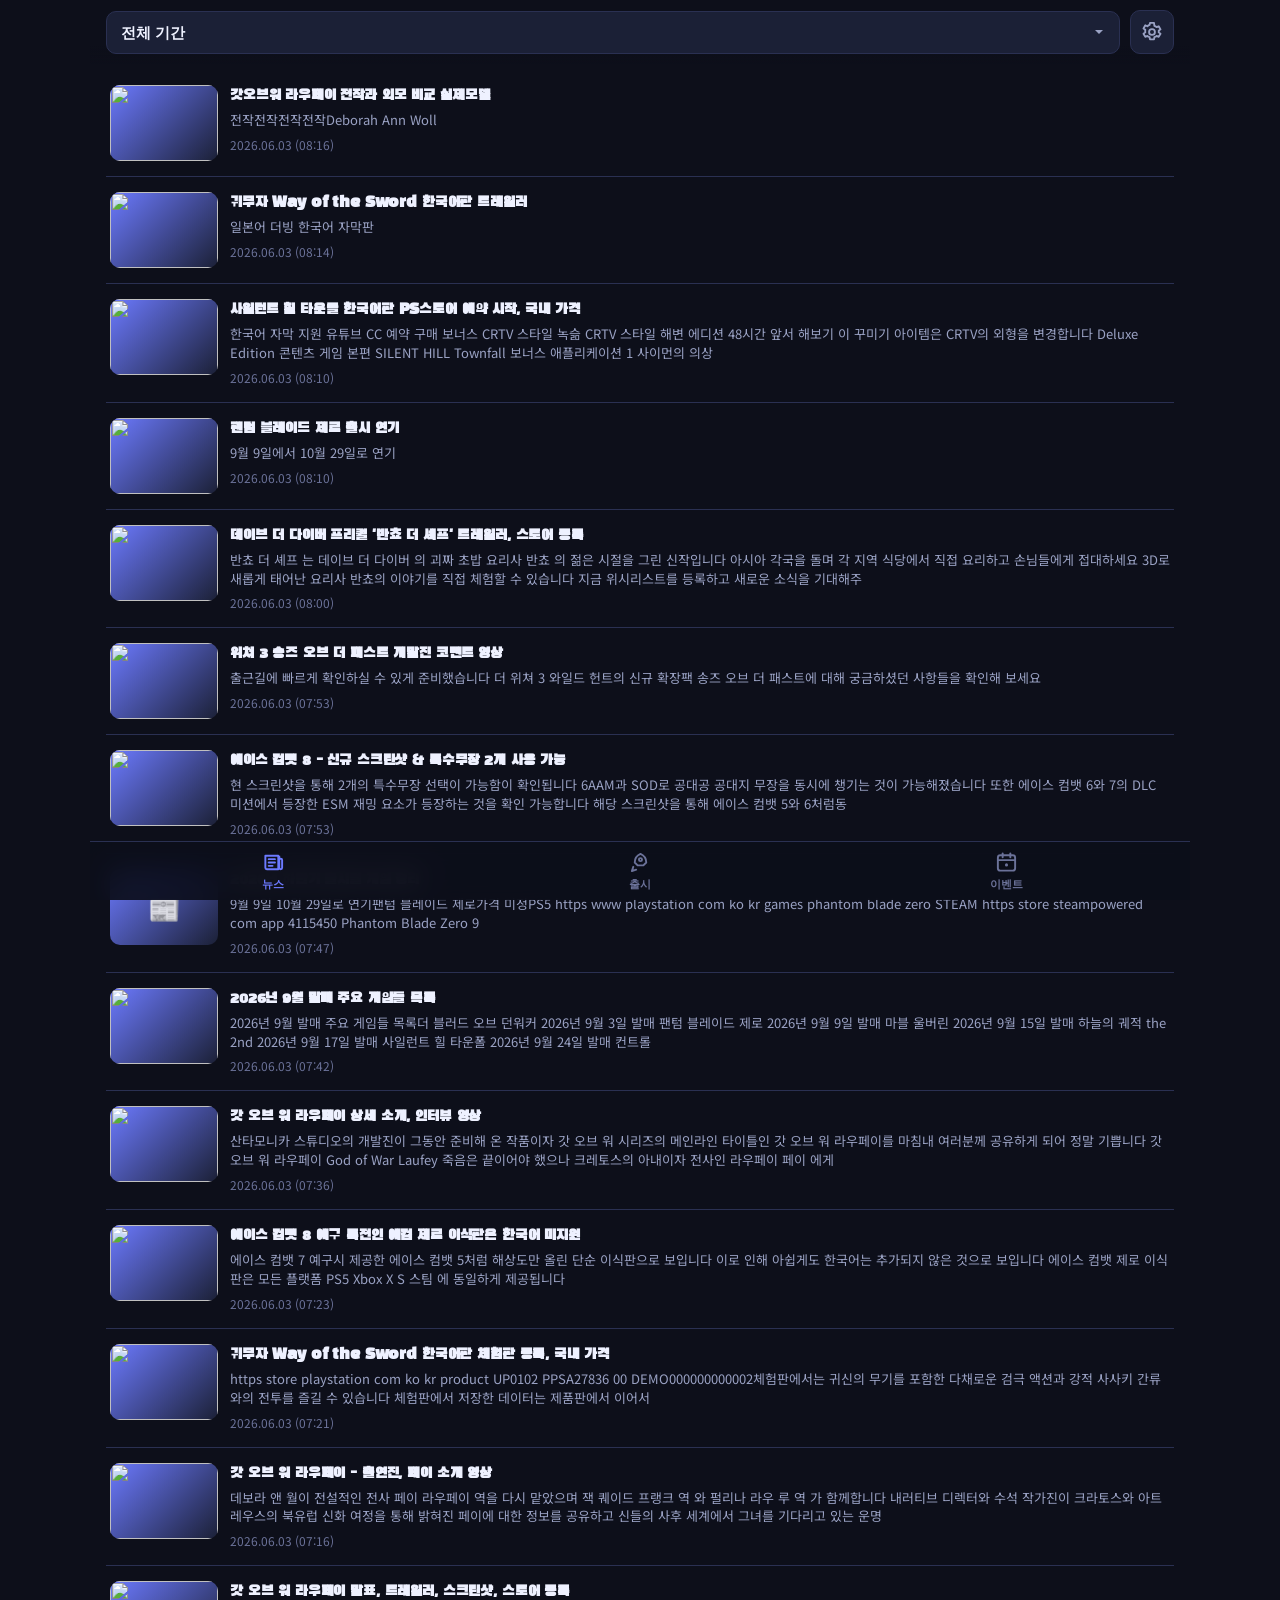
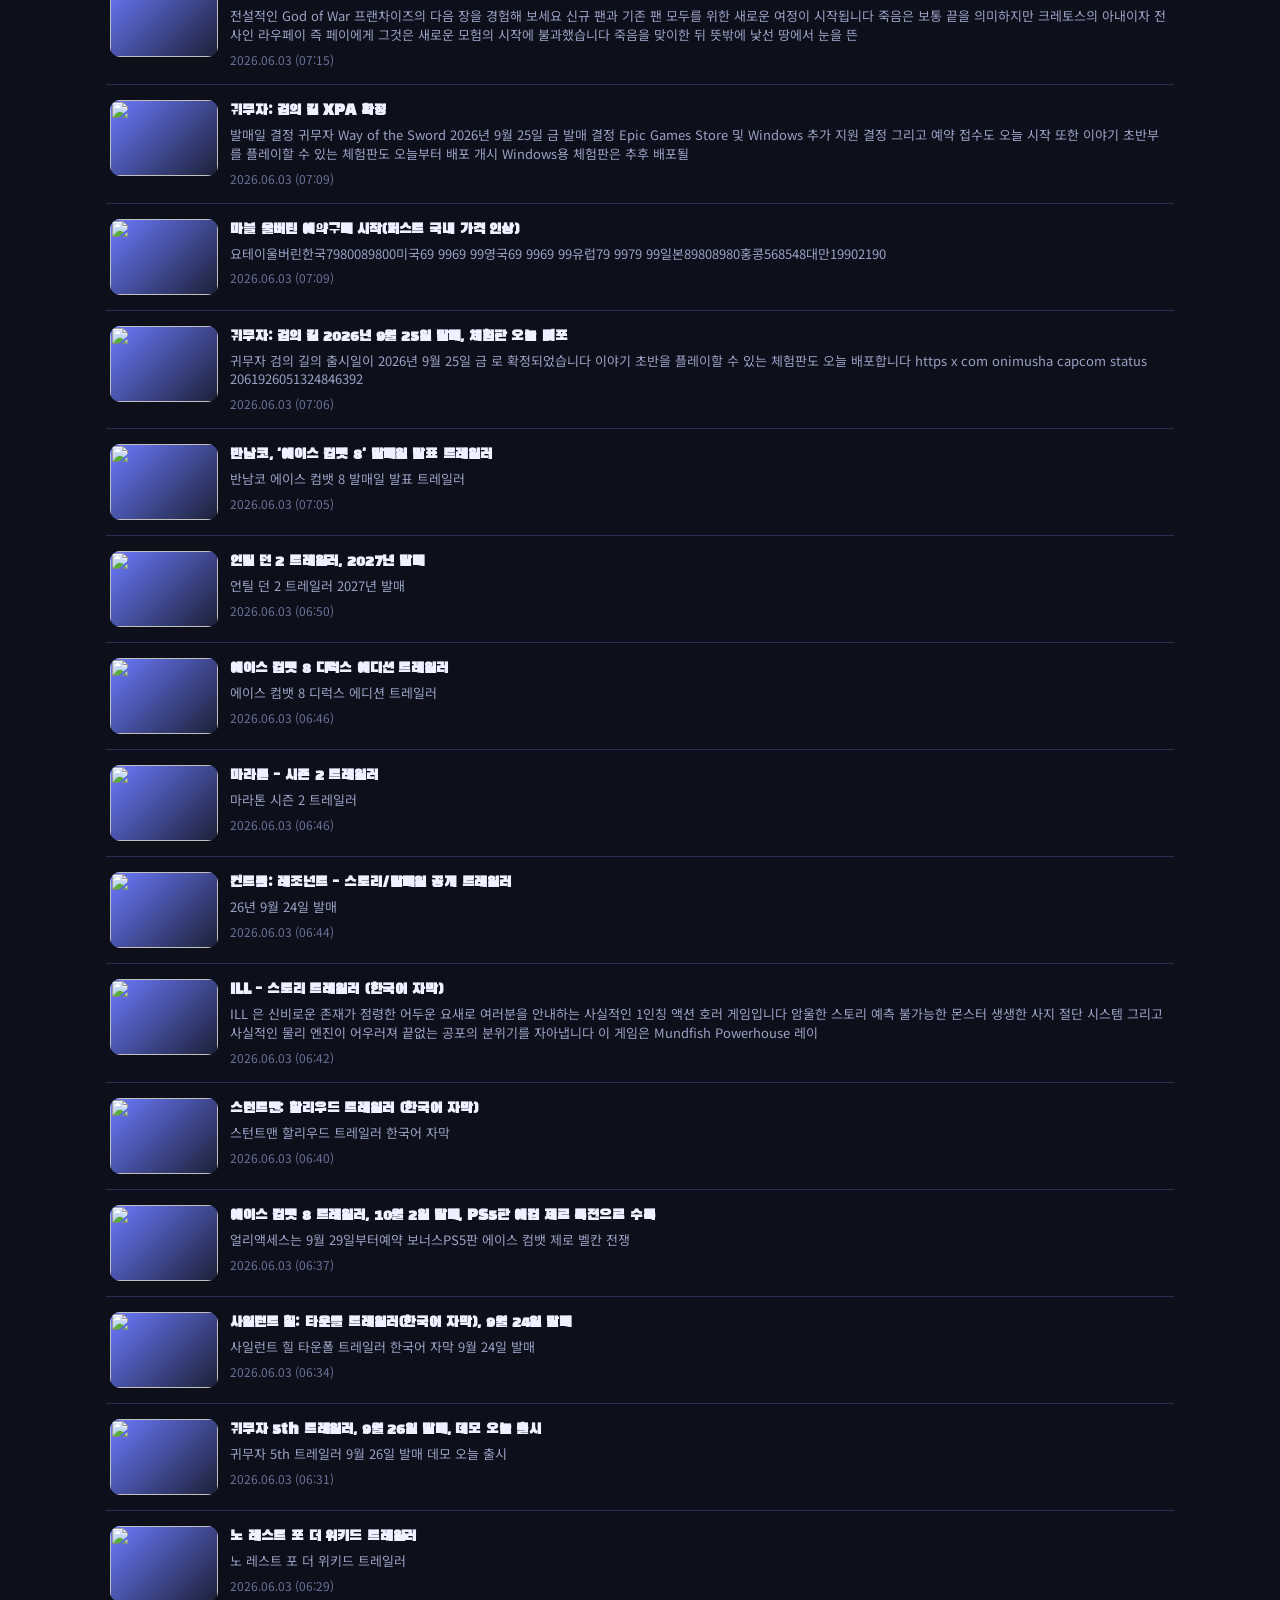
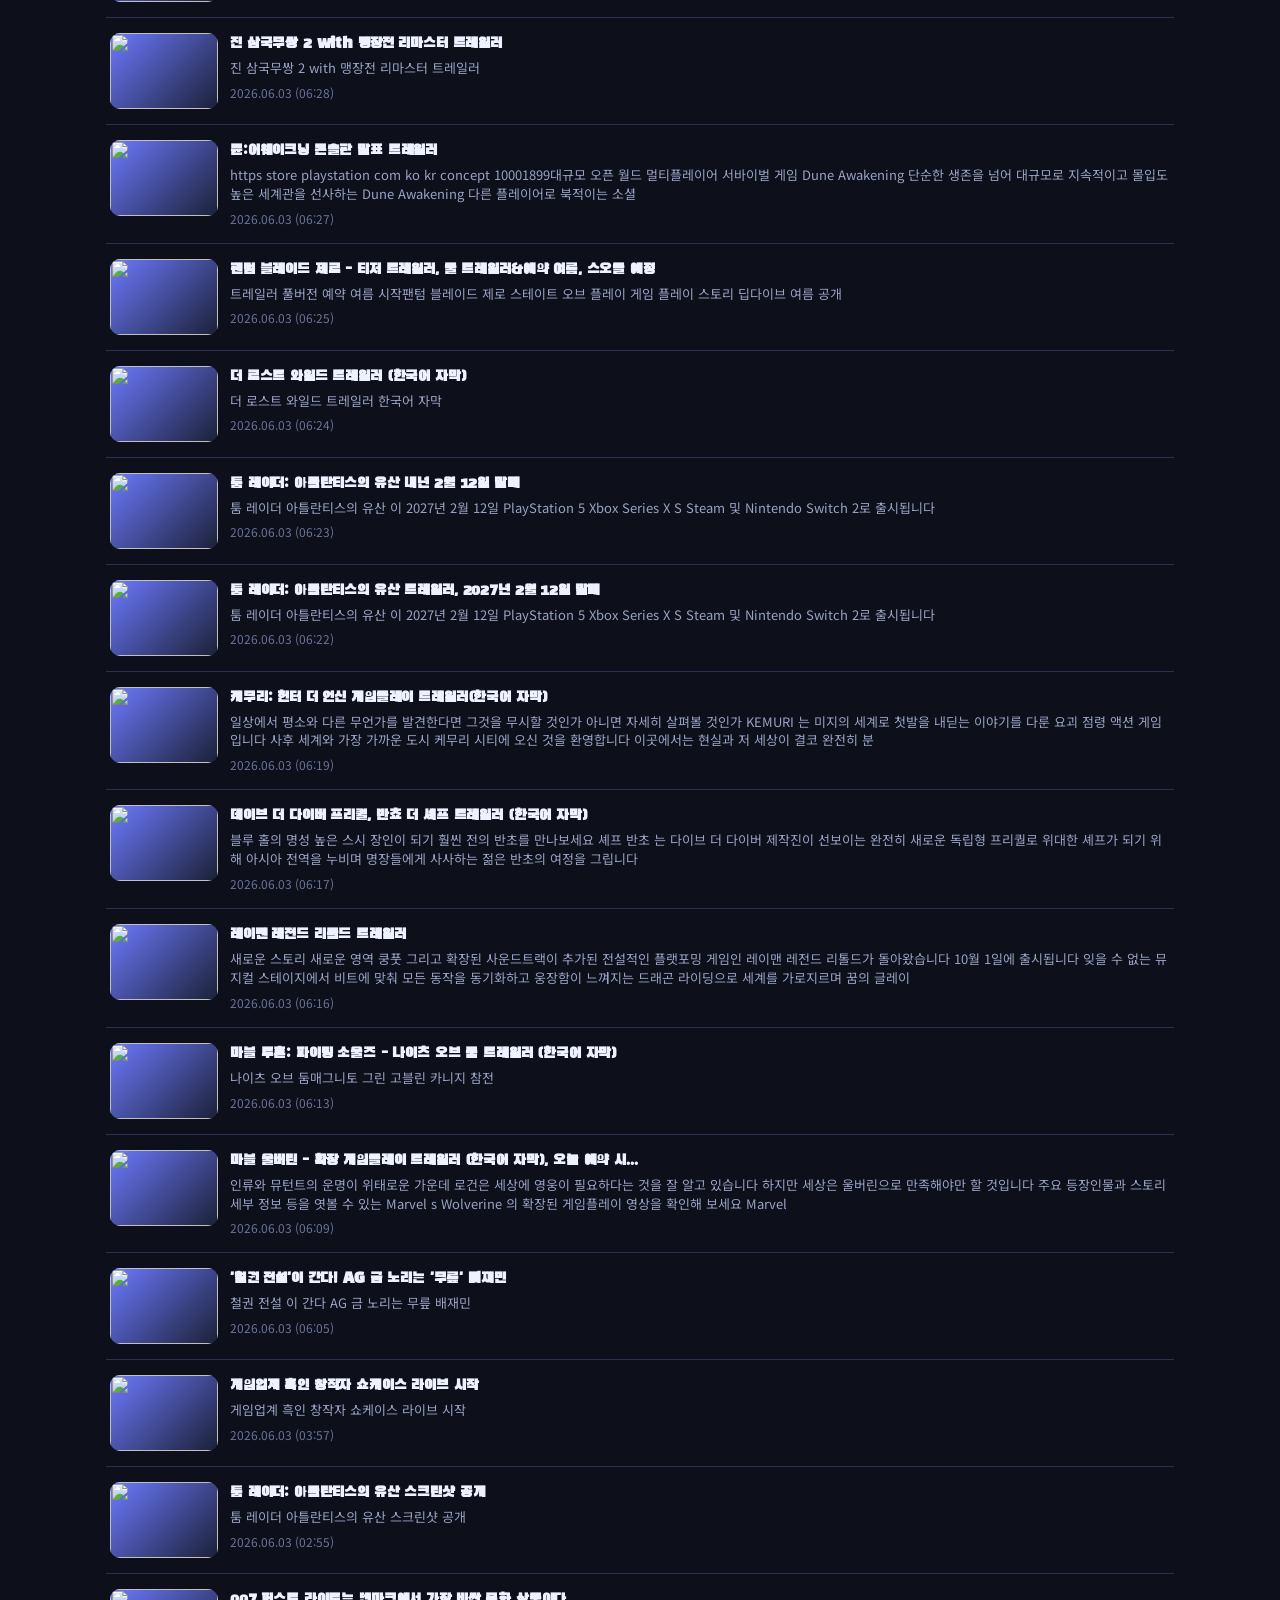
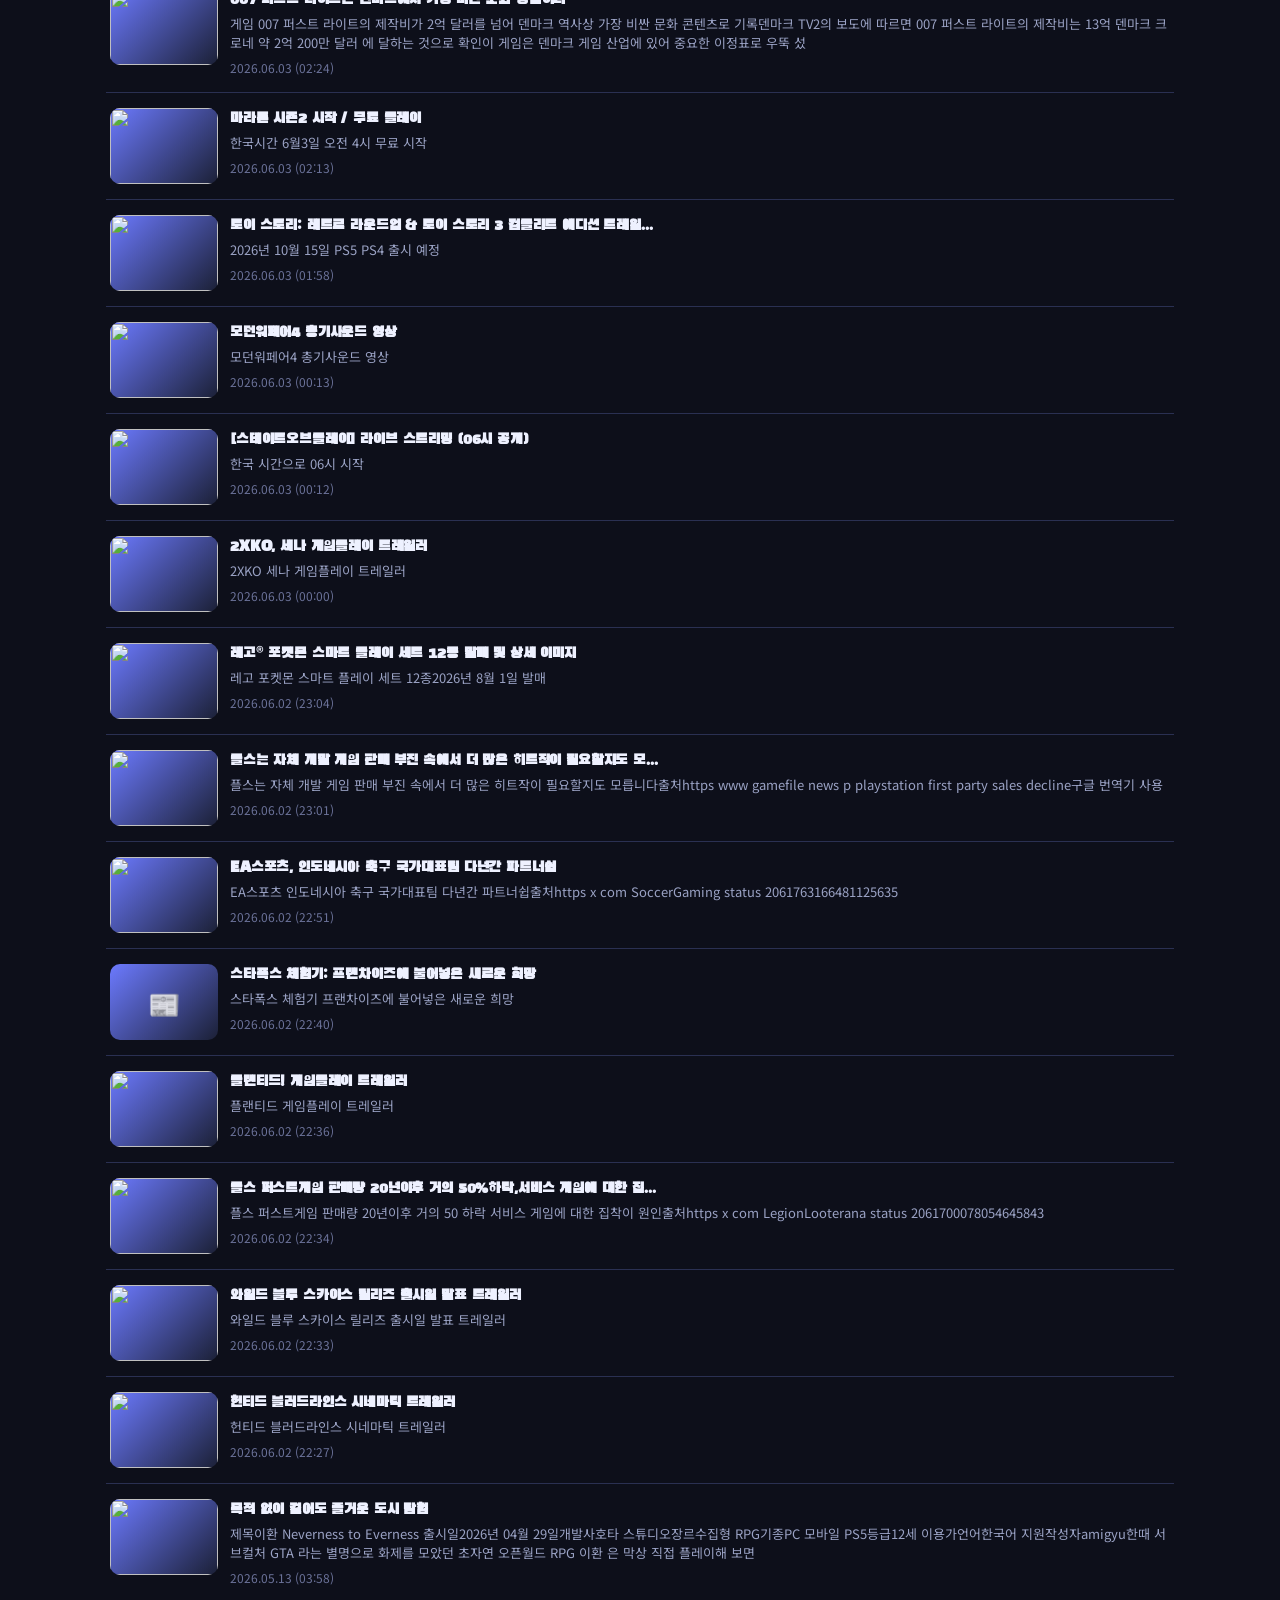
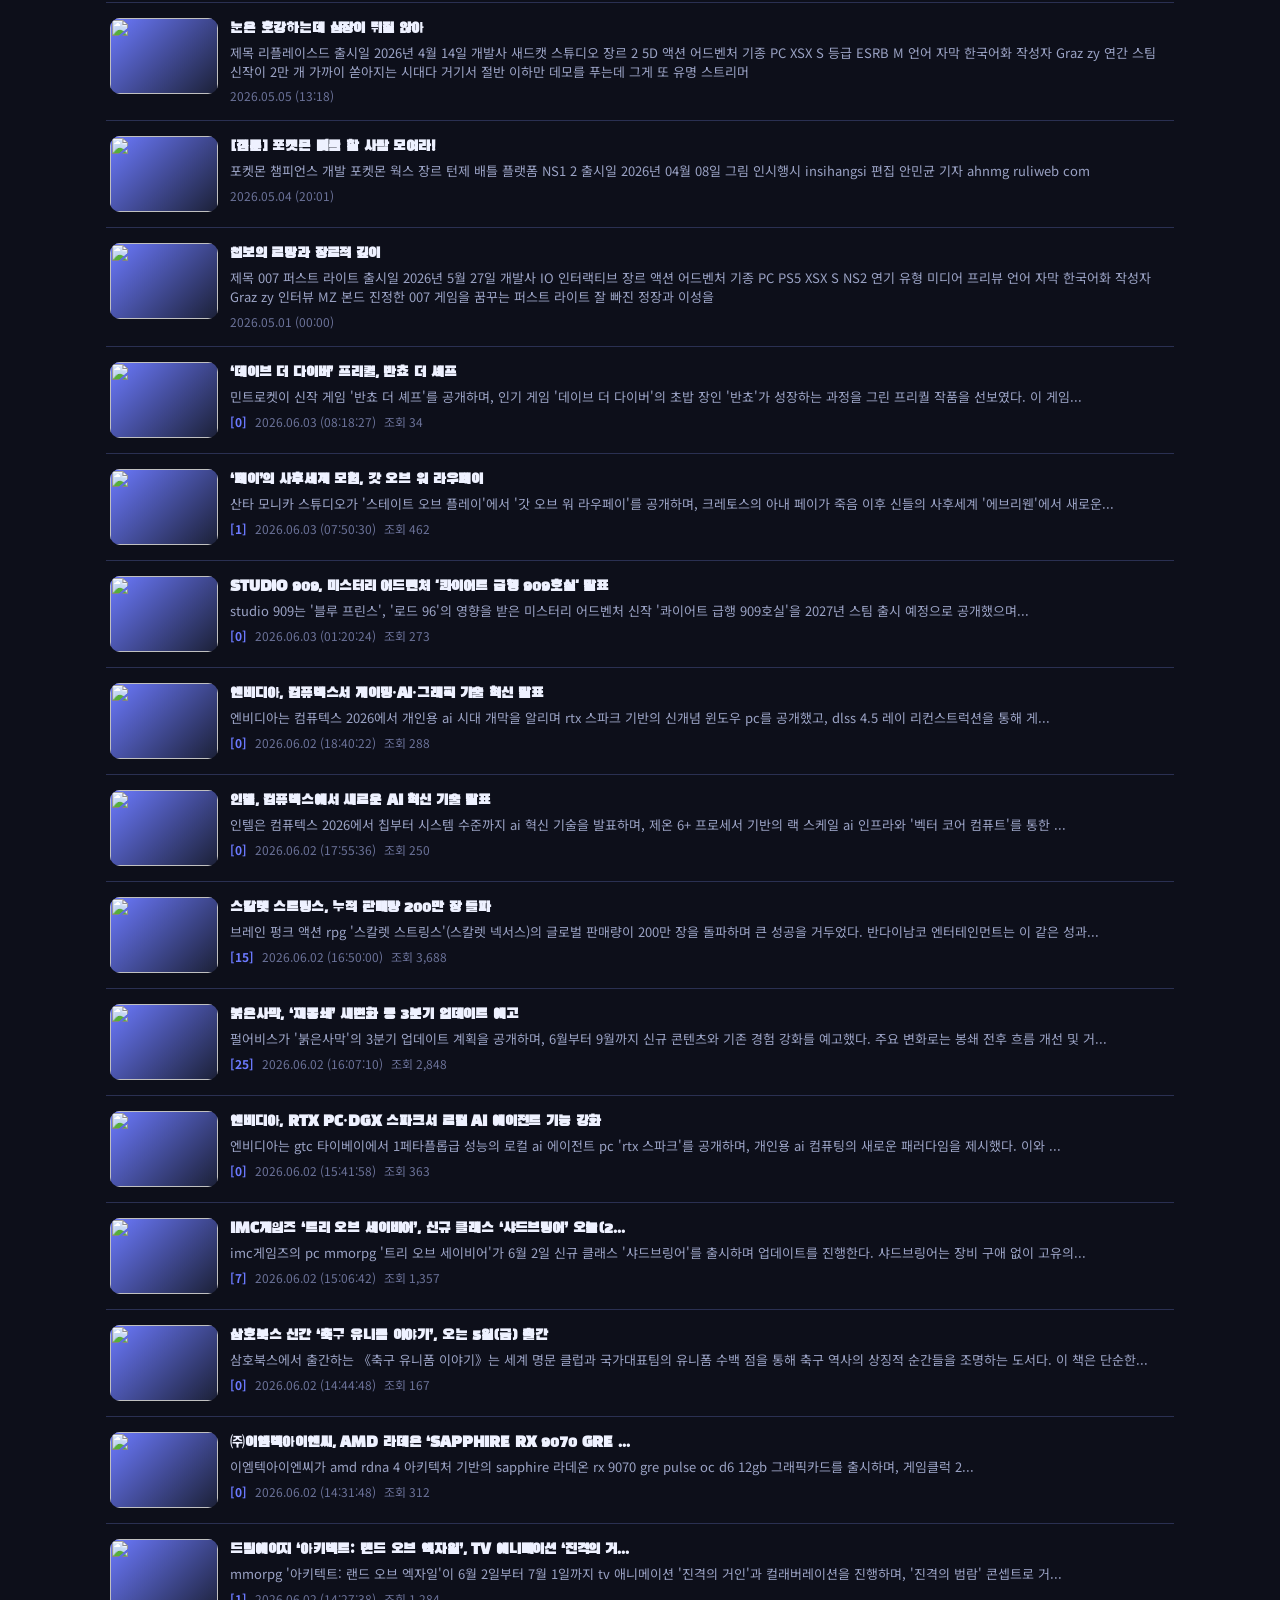
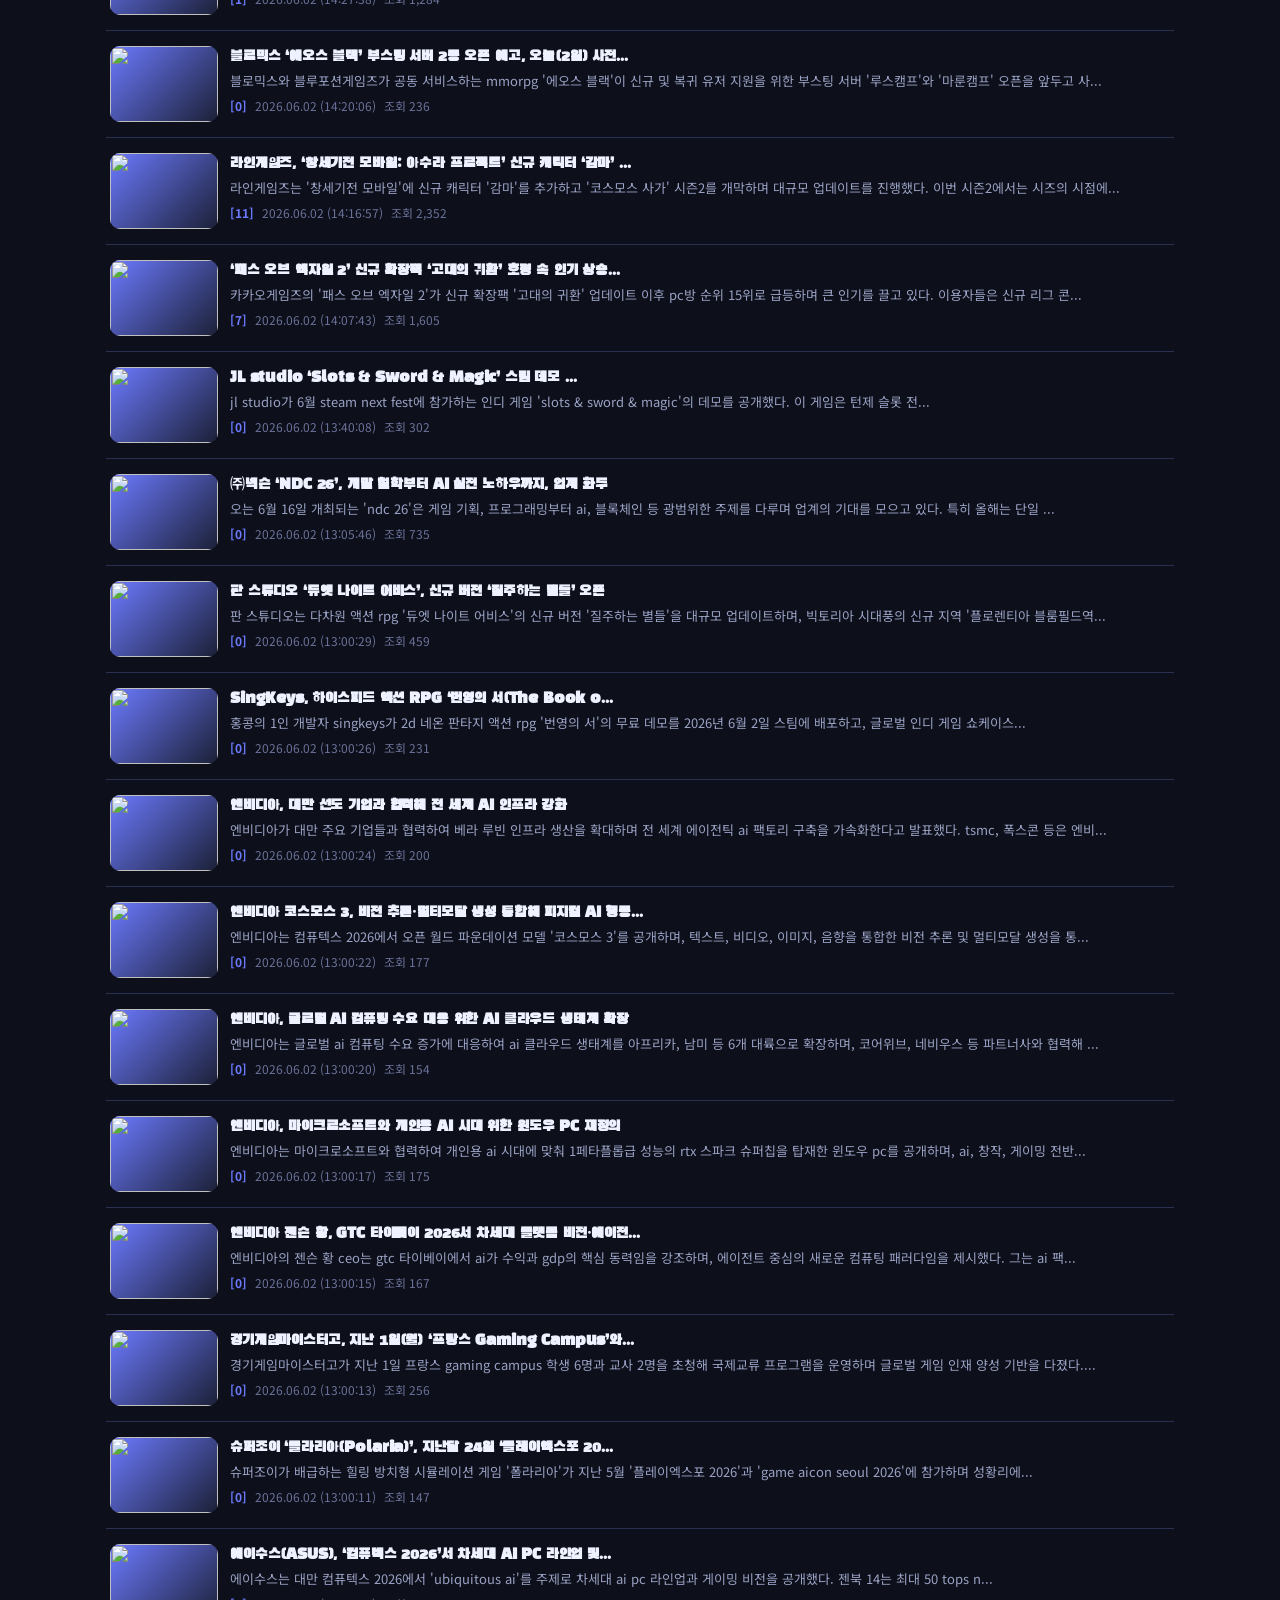
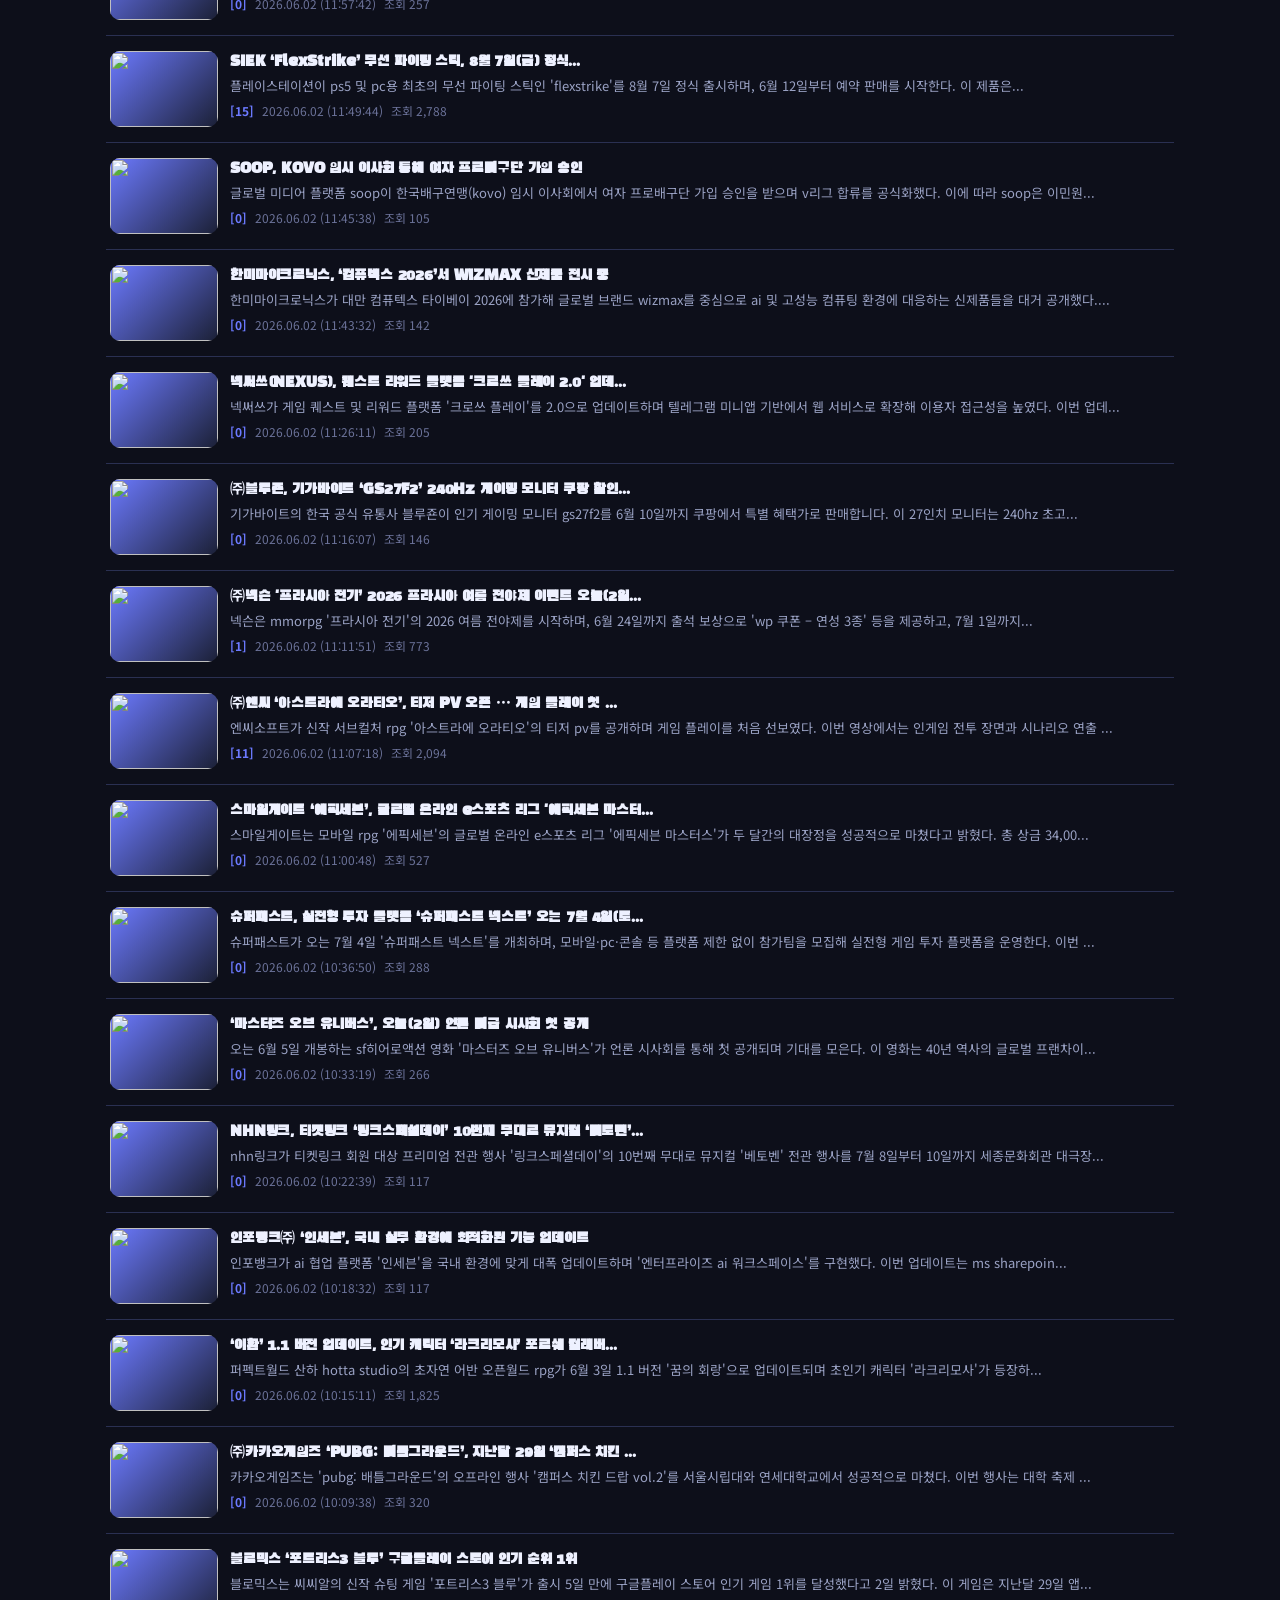
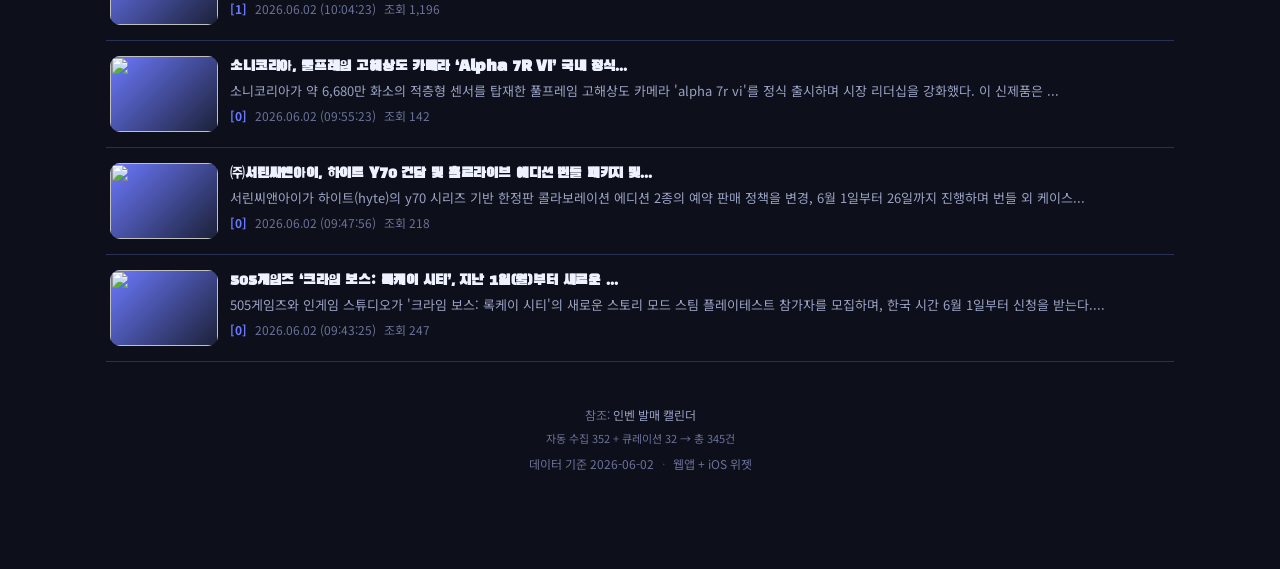
==== index.html @ 4b84c10e "게임뉴스 서체(제목/본문 분리) + 미리보기 유튜브 재생·댓글 노출 1. 서체: 제목=Black Han Sans(헤드라인), 본문=Noto Sans KR(가독)로 분리 2. 미리보" ====
<!DOCTYPE html>
<html lang="ko">
<head>
  <meta charset="UTF-8" />
  <meta name="viewport" content="width=device-width, initial-scale=1.0, viewport-fit=cover" />
  <meta name="theme-color" content="#0d0f1a" />
  <meta name="description" content="PC · 콘솔 · 모바일 신작 출시 · 업데이트 · 행사 일정을 한눈에" />
  <title>GNW — Game New Watch</title>
  <link rel="manifest" href="manifest.webmanifest" />
  <!-- 홈 화면에 추가(웹앱) 시 사용되는 아이콘 · 이름 -->
  <link rel="apple-touch-icon" href="icons/icon-192.png" />
  <link rel="apple-touch-icon" sizes="192x192" href="icons/icon-192.png" />
  <link rel="apple-touch-icon" sizes="512x512" href="icons/icon-512.png" />
  <link rel="icon" type="image/svg+xml" href="icons/icon.svg" />
  <meta name="apple-mobile-web-app-capable" content="yes" />
  <meta name="apple-mobile-web-app-title" content="GNW" />
  <meta name="apple-mobile-web-app-status-bar-style" content="black-translucent" />
  <!-- 게임 뉴스용 서체: 제목=Black Han Sans(헤드라인), 본문=Noto Sans KR(가독) -->
  <link rel="preconnect" href="https://fonts.googleapis.com" />
  <link rel="preconnect" href="https://fonts.gstatic.com" crossorigin />
  <link href="https://fonts.googleapis.com/css2?family=Black+Han+Sans&family=Noto+Sans+KR:wght@400;500;700;900&display=swap" rel="stylesheet" />
  <link rel="stylesheet" href="styles.css" />
</head>
<body>
  <nav class="controls" aria-label="기간">
    <select id="monthSelect" class="month-select" aria-label="기간 선택"></select>
    <button id="settingsBtn" class="settings-btn" type="button" aria-label="설정" title="설정">
      <svg viewBox="0 0 24 24" aria-hidden="true" fill="none" stroke="currentColor" stroke-width="2">
        <circle cx="12" cy="12" r="3.2"/>
        <path d="M19.4 12c0-.5 0-.9-.1-1.4l2-1.5-2-3.4-2.3 1a7 7 0 0 0-2.4-1.4L14.2 2H9.8l-.4 2.3a7 7 0 0 0-2.4 1.4l-2.3-1-2 3.4 2 1.5c-.1.5-.1.9-.1 1.4s0 .9.1 1.4l-2 1.5 2 3.4 2.3-1a7 7 0 0 0 2.4 1.4l.4 2.3h4.4l.4-2.3a7 7 0 0 0 2.4-1.4l2.3 1 2-3.4-2-1.5c.1-.5.1-.9.1-1.4z" stroke-linejoin="round"/>
      </svg>
    </button>
  </nav>

  <main>
    <div id="gameRoot" class="timeline" aria-live="polite"></div>
    <p id="emptyState" class="empty-state" hidden>조건에 맞는 게임이 없습니다.</p>
  </main>

  <footer class="app-footer">
    <p id="sources" class="sources"></p>
    <p class="footer-meta">
      <span id="lastUpdated"></span>
      <span class="footer-dot">·</span>
      <span>웹앱 + iOS 위젯</span>
    </p>
  </footer>

  <!-- 하단 탭 (뉴스 · 콘솔 · PC · 모바일 · 이벤트) — 콘텐츠 좌우 스와이프로도 전환 -->
  <nav class="tabbar" id="platformTabs" role="tablist" aria-label="탭">
    <button class="tab active" type="button" role="tab" data-cat="news" aria-selected="true">
      <svg viewBox="0 0 24 24" aria-hidden="true" fill="none" stroke="currentColor" stroke-width="2" stroke-linejoin="round"><path d="M4 5h13v14H5a1.5 1.5 0 0 1-1.5-1.5V5z"/><path d="M17 8h2.5A1.5 1.5 0 0 1 21 9.5v8a1.5 1.5 0 0 1-3 0V5"/><line x1="7" y1="8.5" x2="13.5" y2="8.5" stroke-linecap="round"/><line x1="7" y1="12" x2="13.5" y2="12" stroke-linecap="round"/><line x1="7" y1="15.5" x2="11" y2="15.5" stroke-linecap="round"/></svg>
      <span>뉴스</span>
    </button>
    <button class="tab" type="button" role="tab" data-cat="release" aria-selected="false">
      <svg viewBox="0 0 24 24" aria-hidden="true" fill="none" stroke="currentColor" stroke-width="2" stroke-linecap="round" stroke-linejoin="round"><path d="M4.5 16.5 3 21l4.5-1.5"/><path d="M12 3c3.6 1.6 6 5.2 6 9l-3 3H9l-3-3c0-3.8 2.4-7.4 6-9z"/><circle cx="12" cy="9" r="1.6"/></svg>
      <span>출시</span>
    </button>
    <button class="tab" type="button" role="tab" data-cat="event" aria-selected="false">
      <svg viewBox="0 0 24 24" aria-hidden="true" fill="none" stroke="currentColor" stroke-width="2" stroke-linejoin="round"><rect x="3" y="4.5" width="18" height="16" rx="2.5"/><line x1="3" y1="9.5" x2="21" y2="9.5" stroke-linecap="round"/><line x1="8" y1="2.5" x2="8" y2="6.5" stroke-linecap="round"/><line x1="16" y1="2.5" x2="16" y2="6.5" stroke-linecap="round"/><circle cx="12" cy="14.5" r="1.6" fill="currentColor" stroke="none"/></svg>
      <span>이벤트</span>
    </button>
  </nav>

  <!-- 설정: 앱 아이콘(테마) 변경 -->
  <div id="settingsSheet" class="sheet-overlay" hidden>
    <div class="sheet" role="dialog" aria-modal="true" aria-label="앱 아이콘 변경">
      <div class="sheet-head">
        <h2>앱 아이콘</h2>
        <button id="settingsClose" class="sheet-close" type="button" aria-label="닫기">✕</button>
      </div>
      <div class="icon-grid" id="iconGrid"></div>
      <button id="iconUploadBtn" class="icon-upload-btn" type="button">사진에서 선택…</button>
      <input id="iconFile" type="file" accept="image/*" hidden />
      <p class="sheet-note">아이콘을 고른 뒤 사파리 <b>공유 → 홈 화면에 추가</b>(이미 추가했다면 삭제 후 다시 추가)하면 홈 화면에 적용됩니다.</p>
    </div>
  </div>

  <!-- 아이콘 자르기(크롭) -->
  <div id="cropModal" class="sheet-overlay" hidden>
    <div class="sheet" role="dialog" aria-modal="true" aria-label="아이콘 자르기">
      <div class="sheet-head">
        <h2>아이콘 자르기</h2>
        <button id="cropClose" class="sheet-close" type="button" aria-label="닫기">✕</button>
      </div>
      <div class="crop-stage">
        <canvas id="cropCanvas" width="264" height="264"></canvas>
      </div>
      <input id="cropZoom" class="crop-zoom" type="range" min="1" max="4" step="0.01" value="1" aria-label="확대" />
      <div class="crop-actions">
        <button id="cropApply" class="crop-apply" type="button">적용</button>
      </div>
      <p class="sheet-note">드래그로 위치, 슬라이더로 확대. 정사각형 영역이 앱 아이콘이 됩니다.</p>
    </div>
  </div>

  <!-- 뉴스 상세 (앱 내 다크 뷰) · 좌측에서 오른쪽으로 슬라이드하면 목록으로 복귀 -->
  <div id="detailSheet" class="detail-sheet" hidden>
    <div id="detailScroll" class="detail-scroll">
      <article id="detailBody" class="detail-content"></article>
    </div>
  </div>

  <script src="app.js"></script>
</body>
</html>
---- styles.css ----
@font-face {
  font-family: "GNW2002";
  src: url("fonts/2002.ttf") format("truetype");
  font-weight: 100 900;
  font-display: swap;
}
:root {
  --bg: #0d0f1a;
  --bg-elev: #161a2c;
  --bg-card: #1b2036;
  --bg-card-hover: #222842;
  --border: #2a3052;
  --text: #eef1ff;
  --text-dim: #9aa2c4;
  --text-faint: #6b7299;
  --accent: #6c7aff;
  --accent-soft: rgba(108, 122, 255, 0.16);
  --green: #3ddc84;
  --amber: #ffb454;
  --radius: 16px;
  --radius-sm: 10px;
  --shadow: 0 8px 30px rgba(0, 0, 0, 0.35);
  --safe-top: env(safe-area-inset-top, 0px);
  --safe-bottom: env(safe-area-inset-bottom, 0px);
  --maxw: 1100px;
  /* 게임 뉴스 서체: 제목(헤드라인)과 본문(가독)을 분리 */
  --font-title: "Black Han Sans", "Noto Sans KR", "Apple SD Gothic Neo", sans-serif;
  --font-body: "Noto Sans KR", -apple-system, BlinkMacSystemFont, "Apple SD Gothic Neo",
    "Pretendard", "Malgun Gothic", Roboto, sans-serif;
}

* { box-sizing: border-box; }
html { -webkit-text-size-adjust: 100%; }

body {
  margin: 0;
  font-family: var(--font-body);
  background: radial-gradient(1200px 600px at 80% -10%, #1a1f3a 0%, var(--bg) 55%);
  color: var(--text);
  line-height: 1.5;
  min-height: 100vh;
  -webkit-font-smoothing: antialiased;
  overflow-x: hidden;
}
a { color: inherit; }
/* 제목류는 헤드라인 서체로 (게임 뉴스 느낌) */
.news-title, .detail-title, .card-title, .month-head, .dc-head { font-family: var(--font-title); letter-spacing: -0.01em; }

.sr-only {
  position: absolute; width: 1px; height: 1px;
  padding: 0; margin: -1px; overflow: hidden;
  clip: rect(0,0,0,0); white-space: nowrap; border: 0;
}

/* Controls (기간 리스트박스) — sticky 상단, 안전영역 포함 */
.controls {
  max-width: var(--maxw); margin: 0 auto; padding: calc(10px + var(--safe-top)) 16px 10px;
  position: sticky; top: 0; z-index: 20;
  display: flex; align-items: center; justify-content: flex-end; gap: 10px;
  background: linear-gradient(var(--bg) 72%, transparent);
}
.month-select {
  flex: 1; min-width: 0;
  background: var(--bg-card); border: 1px solid var(--border);
  border-radius: var(--radius-sm); color: var(--text);
  padding: 12px 36px 12px 14px; font-size: 15px; font-weight: 600;
  outline: none; cursor: pointer; appearance: none;
  background-image: url("data:image/svg+xml,%3Csvg xmlns='http://www.w3.org/2000/svg' width='12' height='12' viewBox='0 0 12 12'%3E%3Cpath fill='%239aa2c4' d='M6 8L2 4h8z'/%3E%3C/svg%3E");
  background-repeat: no-repeat; background-position: right 14px center;
}
.month-select:focus { border-color: var(--accent); }

/* 설정(톱니바퀴) 버튼 */
.settings-btn {
  flex: 0 0 auto; width: 44px; height: 44px;
  display: grid; place-items: center;
  background: var(--bg-card); border: 1px solid var(--border);
  border-radius: var(--radius-sm); color: var(--text-dim); cursor: pointer;
  transition: color .12s, border-color .12s;
}
.settings-btn:hover { color: var(--text); border-color: var(--accent); }
.settings-btn svg { width: 22px; height: 22px; }

/* 설정 시트(모달) */
.sheet-overlay {
  position: fixed; inset: 0; z-index: 60;
  background: rgba(0,0,0,.55); backdrop-filter: blur(3px);
  display: flex; align-items: center; justify-content: center; padding: 20px;
}
.sheet-overlay[hidden] { display: none; }
.sheet {
  width: 100%; max-width: 420px;
  background: var(--bg-elev); border: 1px solid var(--border);
  border-radius: var(--radius); box-shadow: var(--shadow);
  padding: 18px 18px calc(18px + var(--safe-bottom));
}
.sheet-head { display: flex; align-items: center; justify-content: space-between; margin-bottom: 14px; }
.sheet-head h2 { font-size: 17px; margin: 0; }
.sheet-close {
  background: none; border: none; color: var(--text-dim);
  font-size: 18px; cursor: pointer; width: 32px; height: 32px; border-radius: 8px;
}
.sheet-close:hover { background: var(--bg-card); color: var(--text); }
.icon-grid { display: grid; grid-template-columns: repeat(3, 1fr); gap: 12px; }
.icon-option {
  display: flex; flex-direction: column; align-items: center; gap: 7px;
  background: var(--bg-card); border: 2px solid transparent; border-radius: 14px;
  padding: 12px 6px; cursor: pointer; color: var(--text-dim); font-size: 12px; font-weight: 600;
  transition: border-color .12s, background .12s;
}
.icon-option:hover { background: var(--bg-card-hover); }
.icon-option.sel { border-color: var(--accent); color: var(--text); }
.icon-prev { width: 56px; height: 56px; display: block; }
.icon-prev svg { width: 56px; height: 56px; border-radius: 14px; display: block; }
.sheet-note { margin: 16px 2px 0; font-size: 12px; color: var(--text-faint); line-height: 1.6; }
.sheet-note b { color: var(--text-dim); }
.icon-prev img { width: 100%; height: 100%; border-radius: 14px; object-fit: cover; display: block; }
.icon-upload-btn {
  width: 100%; margin-top: 14px; padding: 12px; border-radius: 12px;
  background: var(--bg-card); border: 1px dashed var(--border); color: var(--text-dim);
  font-size: 14px; font-weight: 600; cursor: pointer;
}
.icon-upload-btn:hover { background: var(--bg-card-hover); color: var(--text); border-color: var(--accent); }

/* 크롭 */
.crop-stage { display: grid; place-items: center; margin: 4px 0 14px; }
#cropCanvas {
  width: 264px; height: 264px; max-width: 100%; border-radius: 20px;
  background: #000; touch-action: none; cursor: grab; box-shadow: inset 0 0 0 2px var(--accent);
}
#cropCanvas:active { cursor: grabbing; }
.crop-zoom { width: 100%; accent-color: var(--accent); }
.crop-actions { display: flex; justify-content: center; margin-top: 14px; }
.crop-apply {
  width: 100%; padding: 13px; border-radius: 12px; border: none;
  background: var(--accent); color: #fff; font-size: 15px; font-weight: 700; cursor: pointer;
}
.crop-apply:hover { filter: brightness(1.08); }

/* 하단 플랫폼 탭바 (전체 · 모바일 · PC · 콘솔) */
.tabbar {
  position: fixed; left: 0; right: 0; bottom: 0; z-index: 40;
  display: flex; max-width: var(--maxw); margin: 0 auto;
  background: rgba(13, 15, 26, 0.92);
  backdrop-filter: saturate(180%) blur(14px);
  -webkit-backdrop-filter: saturate(180%) blur(14px);
  border-top: 1px solid var(--border);
  padding-bottom: var(--safe-bottom);
}
.tabbar .tab {
  flex: 1 1 0; min-width: 0;
  display: flex; flex-direction: column; align-items: center; justify-content: center; gap: 3px;
  background: none; border: none; cursor: pointer;
  color: var(--text-faint); font-size: 11px; font-weight: 600;
  padding: 9px 4px 8px; transition: color .12s;
}
.tabbar .tab svg { width: 23px; height: 23px; display: block; }
.tabbar .tab.active { color: var(--accent); }
.tabbar .tab:active { opacity: .7; }

/* Result bar */
main { max-width: var(--maxw); margin: 0 auto; padding: 2px 16px 24px; }
.result-bar { display: flex; align-items: center; justify-content: space-between; margin: 6px 0 14px; }
.result-count { font-size: 13px; color: var(--text-dim); }
.result-actions { display: flex; align-items: center; gap: 6px; }
.refresh-status { font-size: 12px; color: var(--text-faint); }
.reset-btn { background: none; border: none; color: var(--accent); font-size: 13px; cursor: pointer; padding: 4px 8px; }
.reset-btn:hover { text-decoration: underline; }
.refresh-btn {
  background: var(--bg-card); border: 1px solid var(--border); color: var(--text-dim);
  font-size: 15px; cursor: pointer; padding: 4px 11px; border-radius: var(--radius-sm);
  transition: color .12s, border-color .12s;
}
.refresh-btn:hover { color: var(--text); border-color: var(--accent); }
.refresh-btn:disabled { opacity: .6; cursor: default; }
.refresh-btn.spinning { color: var(--accent); }

/* Timeline */
.timeline { display: flex; flex-direction: column; gap: 22px; }
.month-block { display: flex; flex-direction: column; gap: 12px; }
.month-head {
  display: flex; align-items: center; justify-content: space-between;
  font-size: 15px; font-weight: 700; margin: 0; color: var(--text-dim);
  padding-bottom: 8px; border-bottom: 1px solid var(--border);
}
.month-head.current { color: var(--text); }
.month-head.current span:first-child {
  background: linear-gradient(90deg, var(--accent), #b14aed);
  -webkit-background-clip: text; background-clip: text; -webkit-text-fill-color: transparent;
}
.month-count {
  font-size: 12px; font-weight: 600; color: var(--text-faint);
  background: var(--bg-card); border: 1px solid var(--border);
  border-radius: 999px; padding: 2px 9px;
}

/* Grid */
.game-grid { display: grid; grid-template-columns: 1fr; gap: 14px; }
@media (min-width: 620px) { .game-grid { grid-template-columns: repeat(auto-fill, minmax(300px, 1fr)); gap: 16px; } }

.card {
  background: var(--bg-card); border: 1px solid var(--border);
  border-radius: var(--radius); overflow: hidden;
  display: flex; flex-direction: column; position: relative;
  transition: transform .15s, border-color .15s, background .15s;
}
.card:hover { transform: translateY(-3px); border-color: var(--accent); background: var(--bg-card-hover); }
.card[data-detail] { cursor: pointer; }
.card-banner { height: 72px; position: relative; display: flex; align-items: flex-end; padding: 10px 12px; }
.card-banner.has-img { height: 140px; align-items: flex-end; }
.card-img { position: absolute; inset: 0; width: 100%; height: 100%; object-fit: cover; z-index: 0; }
.card-banner::after { content: ""; position: absolute; inset: 0; z-index: 1; background: linear-gradient(180deg, transparent 30%, rgba(0,0,0,.55) 100%); }
.event-badge {
  position: absolute; z-index: 2; top: 10px; left: 12px;
  font-size: 11px; font-weight: 700; color: #06121a;
  padding: 3px 9px; border-radius: 999px;
}
.countdown {
  position: relative; z-index: 2; font-size: 12px; font-weight: 700;
  background: rgba(0,0,0,.4); backdrop-filter: blur(4px);
  padding: 4px 10px; border-radius: 999px; color: #fff;
}
.countdown.released { background: rgba(61,220,132,.22); color: var(--green); }
.play-btn {
  position: absolute; z-index: 2; top: 8px; right: 10px;
  width: 32px; height: 32px; display: grid; place-items: center;
  border-radius: 50%; background: rgba(0,0,0,.45); backdrop-filter: blur(4px);
  color: #fff; font-size: 12px; text-decoration: none;
  border: 1px solid rgba(255,255,255,.25); transition: transform .12s, background .12s;
}
.play-btn:hover { transform: scale(1.12); background: var(--accent); }

.card-body { padding: 13px 14px; display: flex; flex-direction: column; gap: 9px; flex: 1; }
.card-title { font-size: 16px; font-weight: 700; margin: 0; line-height: 1.3; }
.card-orig { font-size: 12px; color: var(--text-faint); margin: 2px 0 0; }
.card-update {
  font-size: 13px; color: var(--text); margin: 0;
  background: var(--accent-soft); border-left: 3px solid var(--accent);
  padding: 7px 10px; border-radius: 6px; line-height: 1.45;
}
.card-desc { font-size: 13px; color: var(--text-dim); margin: 0; flex: 1; }

.badges { display: flex; flex-wrap: wrap; gap: 6px; }
.badge { font-size: 11px; padding: 3px 8px; border-radius: 6px; background: var(--bg-elev); color: var(--text-dim); border: 1px solid var(--border); }
.badge.platform { color: var(--text); }
.badge.tag { background: transparent; color: var(--text-faint); border-color: transparent; padding: 2px 4px; }

.card-meta { display: flex; align-items: center; justify-content: space-between; border-top: 1px solid var(--border); padding-top: 9px; font-size: 13px; }
.meta-date { color: var(--text-dim); }
.meta-right { display: flex; align-items: center; gap: 12px; }
.hype { display: flex; align-items: center; gap: 4px; color: var(--amber); font-weight: 600; }
.rating { color: var(--green); font-weight: 700; }
.price { color: var(--text); font-weight: 600; }
.price.free { color: var(--green); }
.card-foot { display: flex; align-items: center; justify-content: space-between; gap: 8px; }
.source { font-size: 11px; color: var(--text-faint); text-decoration: none; }
.source:hover { color: var(--accent); text-decoration: underline; }
.detail { font-size: 11px; color: var(--accent); text-decoration: none; white-space: nowrap; font-weight: 600; }
.detail:hover { text-decoration: underline; }

.empty-state { text-align: center; color: var(--text-faint); padding: 60px 0; }

/* 게임 뉴스 보드 (루리웹 형식) */
.newsboard { list-style: none; margin: 4px 0 0; padding: 0; display: flex; flex-direction: column; }
/* 썸네일(좌) → 제목(우) 가로 행. 모바일 터치 고려해 넉넉한 간격 */
.news-item {
  display: flex; gap: 12px; align-items: flex-start;
  padding: 15px 4px; border-bottom: 1px solid var(--border); cursor: pointer;
}
.news-item:active { opacity: .6; }
.news-thumb {
  flex: 0 0 auto; width: 108px; height: 76px; object-fit: cover;
  border-radius: 10px; background: var(--bg-card);
}
.news-thumb--ph {
  display: flex; align-items: center; justify-content: center;
  background: linear-gradient(135deg, var(--accent), #1b2036);
}
.news-thumb--ph::after { content: "📰"; font-size: 26px; opacity: .9; }
.news-body { display: flex; flex-direction: column; gap: 5px; min-width: 0; flex: 1; }
.news-title {
  color: var(--text); font-size: 15px; font-weight: 700; line-height: 1.4;
  display: -webkit-box; -webkit-line-clamp: 2; -webkit-box-orient: vertical; overflow: hidden;
  overflow-wrap: anywhere; word-break: break-word;
}
.news-desc {
  color: var(--text-dim); font-size: 13px; line-height: 1.45;
  display: -webkit-box; -webkit-line-clamp: 2; -webkit-box-orient: vertical; overflow: hidden;
}
.news-meta { display: flex; flex-wrap: wrap; gap: 8px; align-items: center; color: var(--text-faint); font-size: 12px; margin-top: 1px; }
.news-cmt { color: var(--accent); font-weight: 700; }

/* Footer */
.app-footer {
  max-width: var(--maxw); margin: 0 auto;
  padding: 20px 16px calc(96px + var(--safe-bottom)); text-align: center;
  font-size: 12px; color: var(--text-faint);
}
.sources { margin: 0 0 8px; }
.sources a { color: var(--text-dim); text-decoration: none; }
.sources a:hover { color: var(--accent); }
.prov { display: inline-block; margin-top: 6px; color: var(--text-faint); font-size: 11px; }
.footer-meta { display: flex; gap: 8px; justify-content: center; margin: 0; }
.footer-dot { opacity: .5; }

@media (max-width: 560px) {
  .header-stats { display: none; }
  .refresh-status { display: none; }
}

/* ---------- 당겨서 새로고침 (iOS 스타일) ---------- */
.ptr {
  position: fixed; top: -46px; left: 0; right: 0; height: 46px; z-index: 30;
  display: flex; align-items: center; justify-content: center;
  pointer-events: none; opacity: 0; transition: opacity .15s ease;
  will-change: transform;
}
.ptr.show { opacity: 1; }
.ptr-spinner {
  width: 26px; height: 26px; border-radius: 50%;
  border: 2.5px solid var(--border); border-top-color: var(--accent);
  transition: border-color .12s ease;
}
.ptr.ready .ptr-spinner { border-top-color: var(--green); }
.ptr-spinner.spin { animation: ptr-rot .7s linear infinite; }
@keyframes ptr-rot { to { transform: rotate(360deg); } }

/* ---------- 뉴스 상세 (앱 내 다크 뷰) ---------- */
body.sheet-open { overflow: hidden; }
.detail-sheet {
  position: fixed; inset: 0; z-index: 60;
  display: flex; flex-direction: column;
  background: radial-gradient(1200px 600px at 80% -10%, #1a1f3a 0%, var(--bg) 55%);
  will-change: transform;
}
.detail-sheet[hidden] { display: none; }   /* display:flex 가 [hidden] 기본 동작을 덮어쓰므로 명시 */
.detail-sheet.sliding { transition: none; }
.detail-sheet.closing { transition: transform .18s ease; }
.detail-scroll { flex: 1; overflow-y: auto; -webkit-overflow-scrolling: touch; }
.detail-content {
  max-width: 700px; margin: 0 auto;
  padding: calc(22px + var(--safe-top)) 18px calc(48px + var(--safe-bottom));
}
.detail-title {
  margin: 2px 0 12px; font-size: 21px; line-height: 1.38;
  font-weight: 800; color: var(--text); word-break: keep-all;
}
.detail-meta {
  display: flex; flex-wrap: wrap; align-items: center; gap: 6px;
  color: var(--text-faint); font-size: 12.5px;
  padding-bottom: 14px; border-bottom: 1px solid var(--border);
}
.detail-meta .dm-author { color: var(--text-dim); font-weight: 700; }
.detail-meta .dm-dot { opacity: .45; }
.detail-banner { margin: 16px 0 4px; }
.detail-banner img { display: block; width: 100%; height: auto; border-radius: 12px; }
.detail-article { color: var(--text); font-size: 15.5px; line-height: 1.78; }
.detail-article p { margin: 14px 0; white-space: pre-wrap; word-break: break-word; }
.detail-img { display: block; width: 100%; height: auto; border-radius: 10px; margin: 14px 0; }
.detail-empty { color: var(--text-dim); }
/* 재생 가능한 유튜브 임베드 (16:9) */
.detail-video { position: relative; width: 100%; aspect-ratio: 16 / 9; margin: 14px 0; border-radius: 12px; overflow: hidden; background: #000; }
.detail-video iframe { position: absolute; inset: 0; width: 100%; height: 100%; border: 0; }
/* 댓글 */
.detail-comments { margin-top: 22px; padding-top: 16px; border-top: 1px solid var(--border); }
.dc-head { font-size: 16px; margin: 0 0 10px; color: var(--text); }
.dc-item { padding: 10px 0; border-bottom: 1px solid var(--border); }
.dc-top { display: flex; align-items: center; gap: 8px; margin-bottom: 3px; }
.dc-nick { font-size: 12.5px; font-weight: 700; color: var(--accent); }
.dc-like { font-size: 12px; color: var(--text-faint); }
.dc-text { font-size: 14px; line-height: 1.6; color: var(--text); white-space: pre-wrap; word-break: break-word; }
.dc-more { display: inline-block; margin-top: 12px; color: var(--accent); font-weight: 700; text-decoration: none; }
.dc-more.dc-only { margin-top: 18px; padding: 10px 16px; background: var(--accent-soft); border-radius: var(--radius-sm); }
.detail-orig {
  display: block; margin-top: 18px; padding: 10px 16px; text-align: center;
  background: var(--accent-soft); color: var(--accent);
  border-radius: var(--radius-sm); font-weight: 700; text-decoration: none;
}
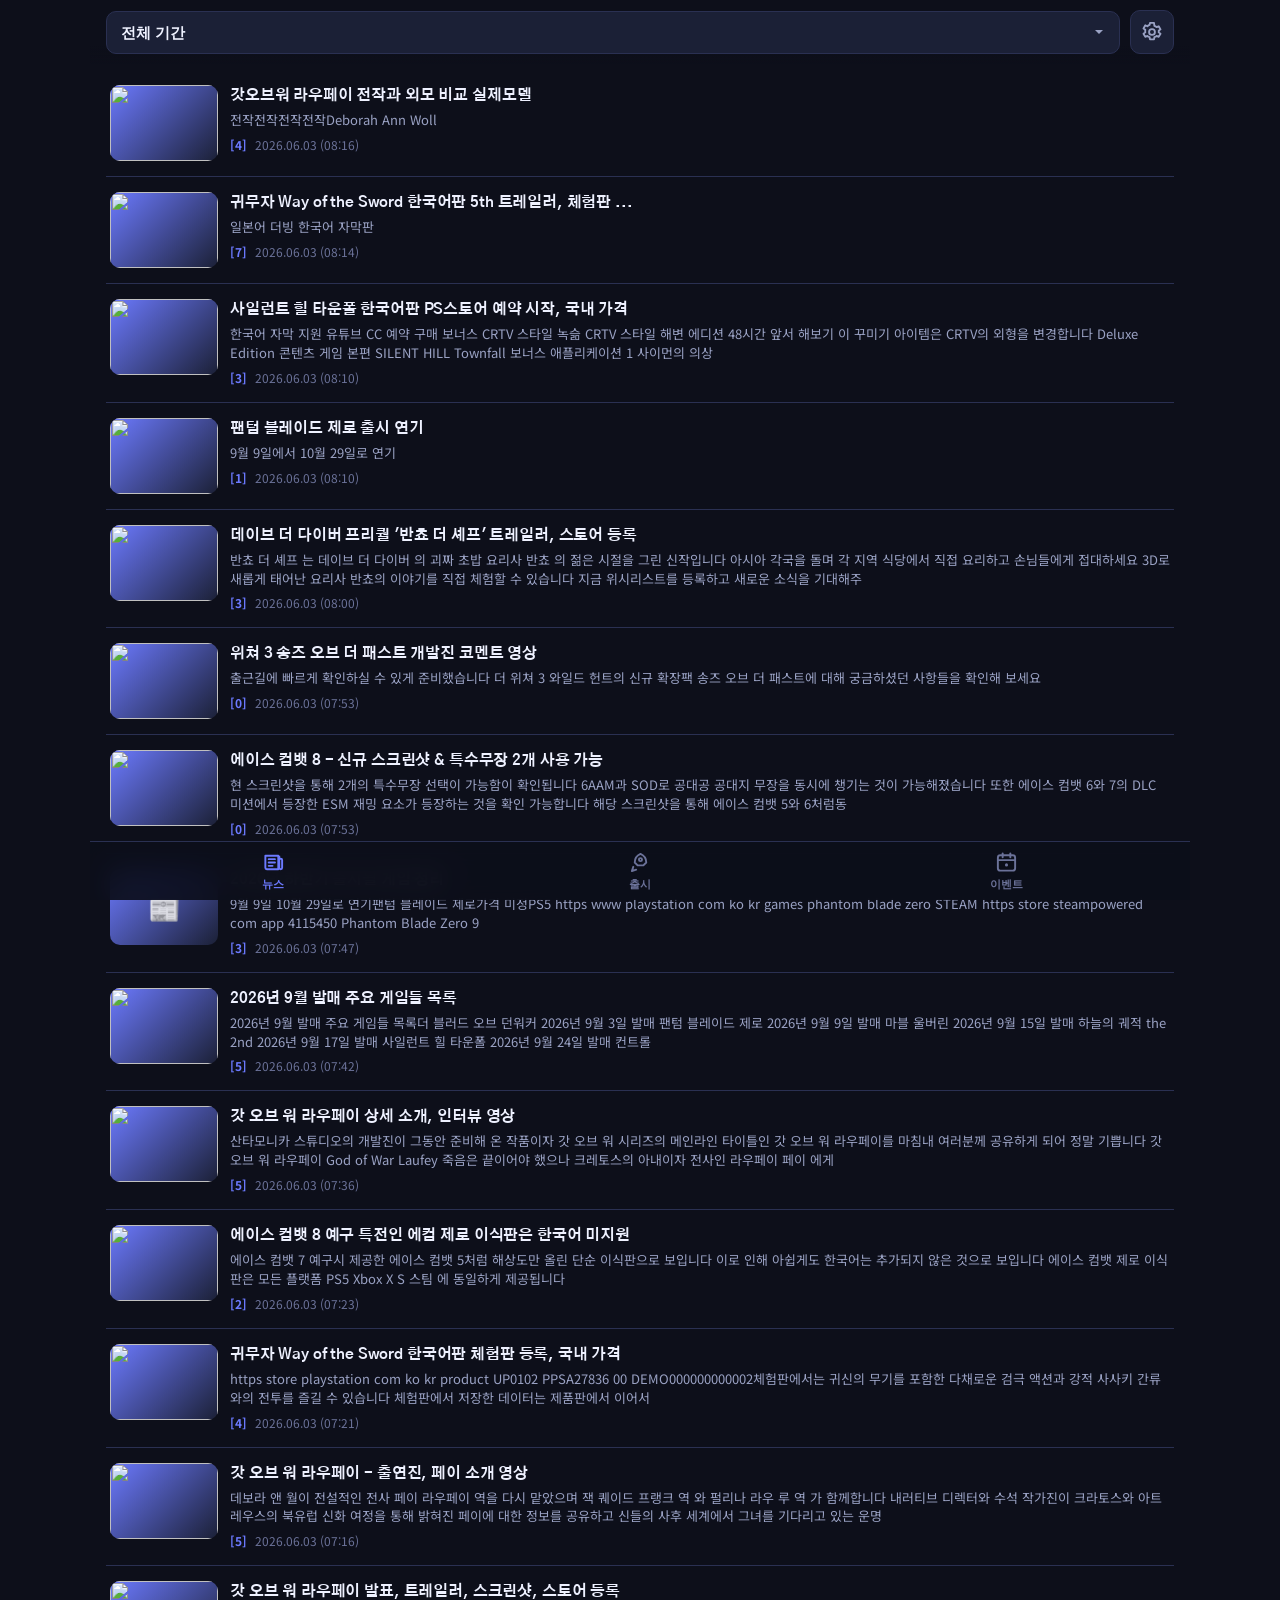
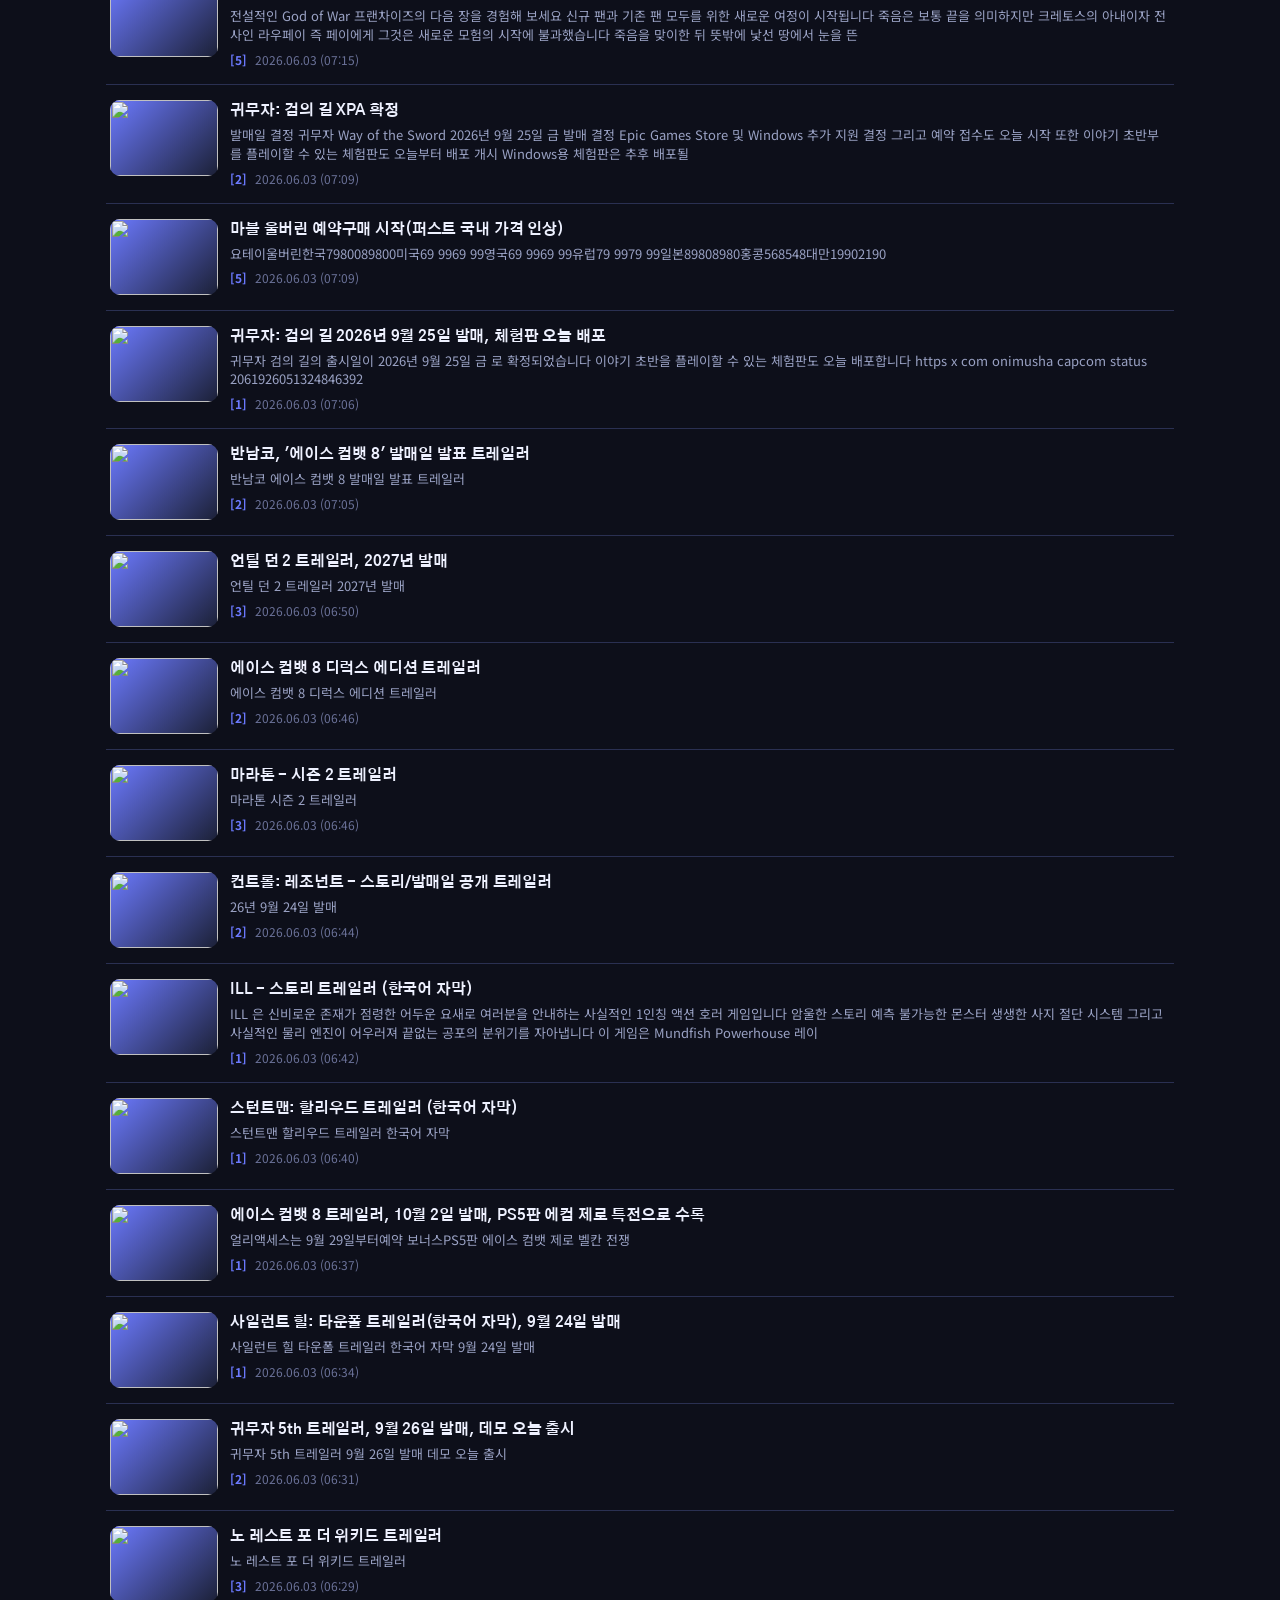
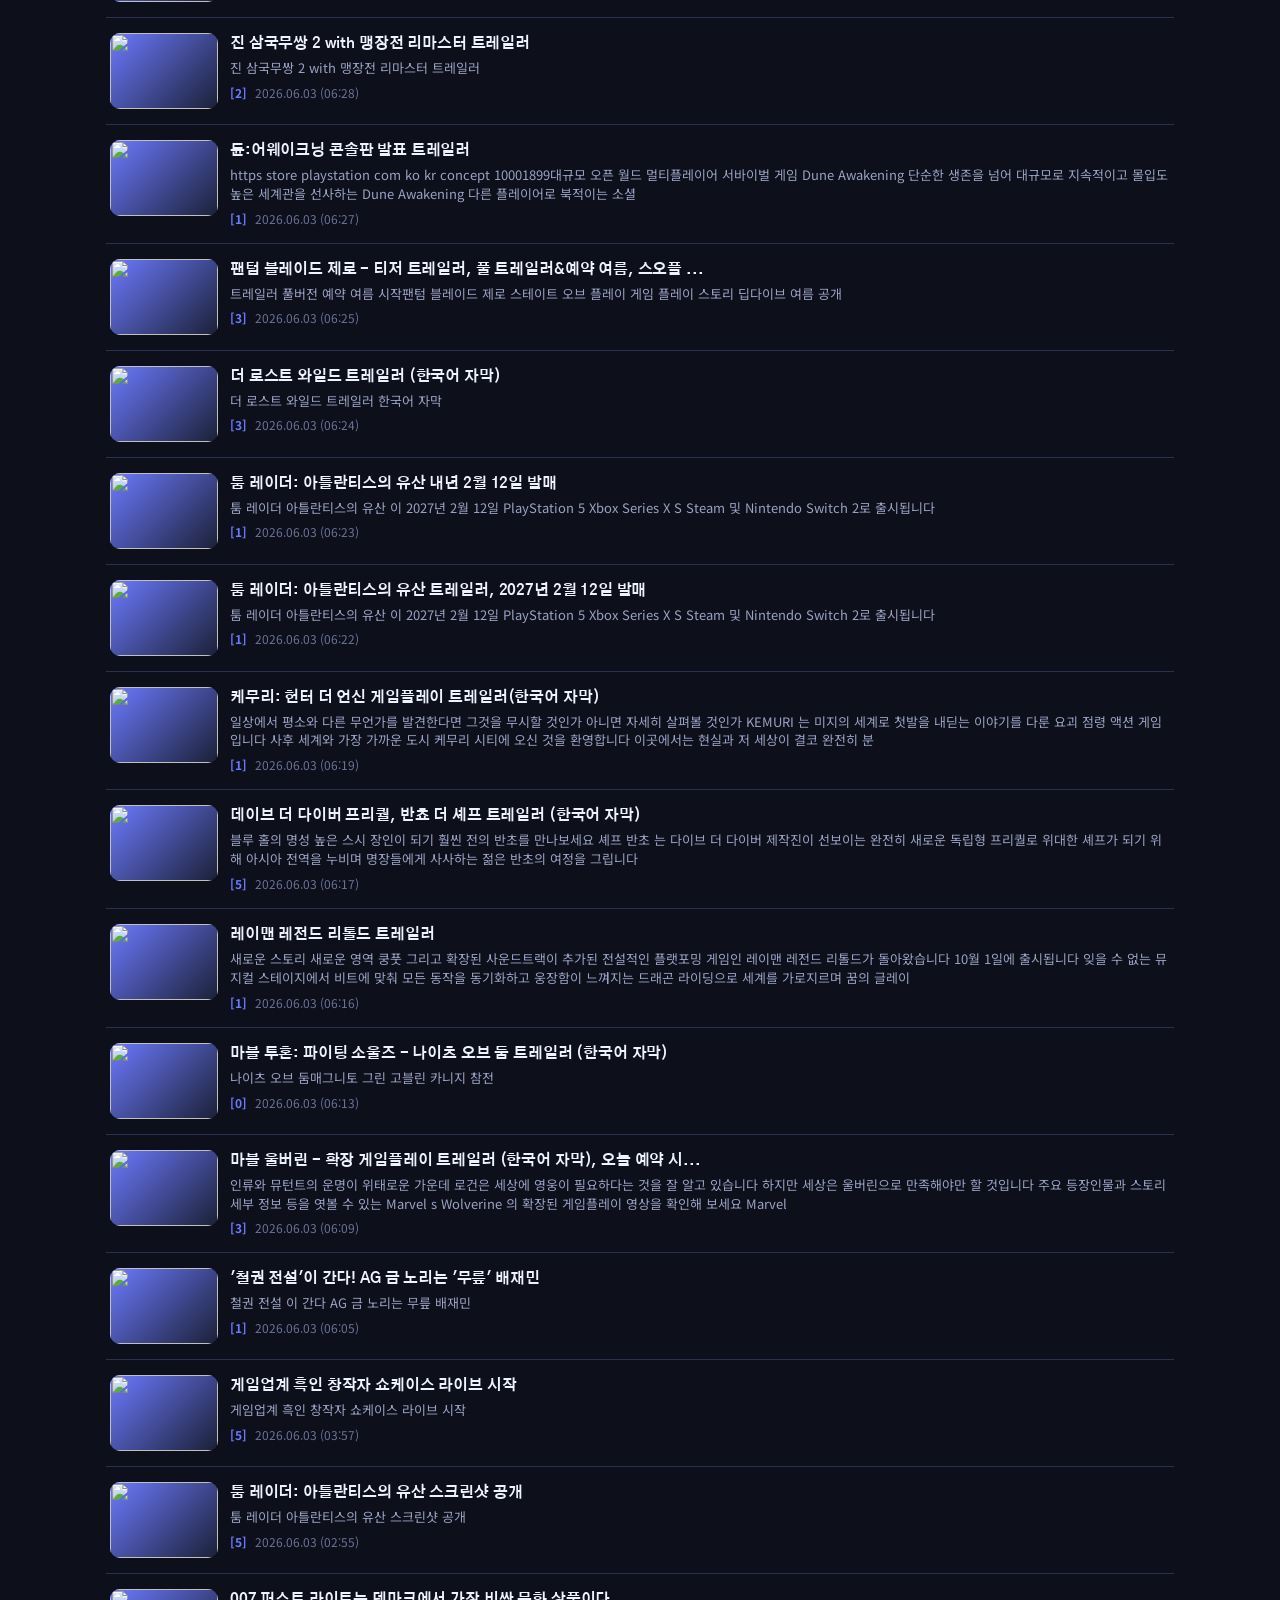
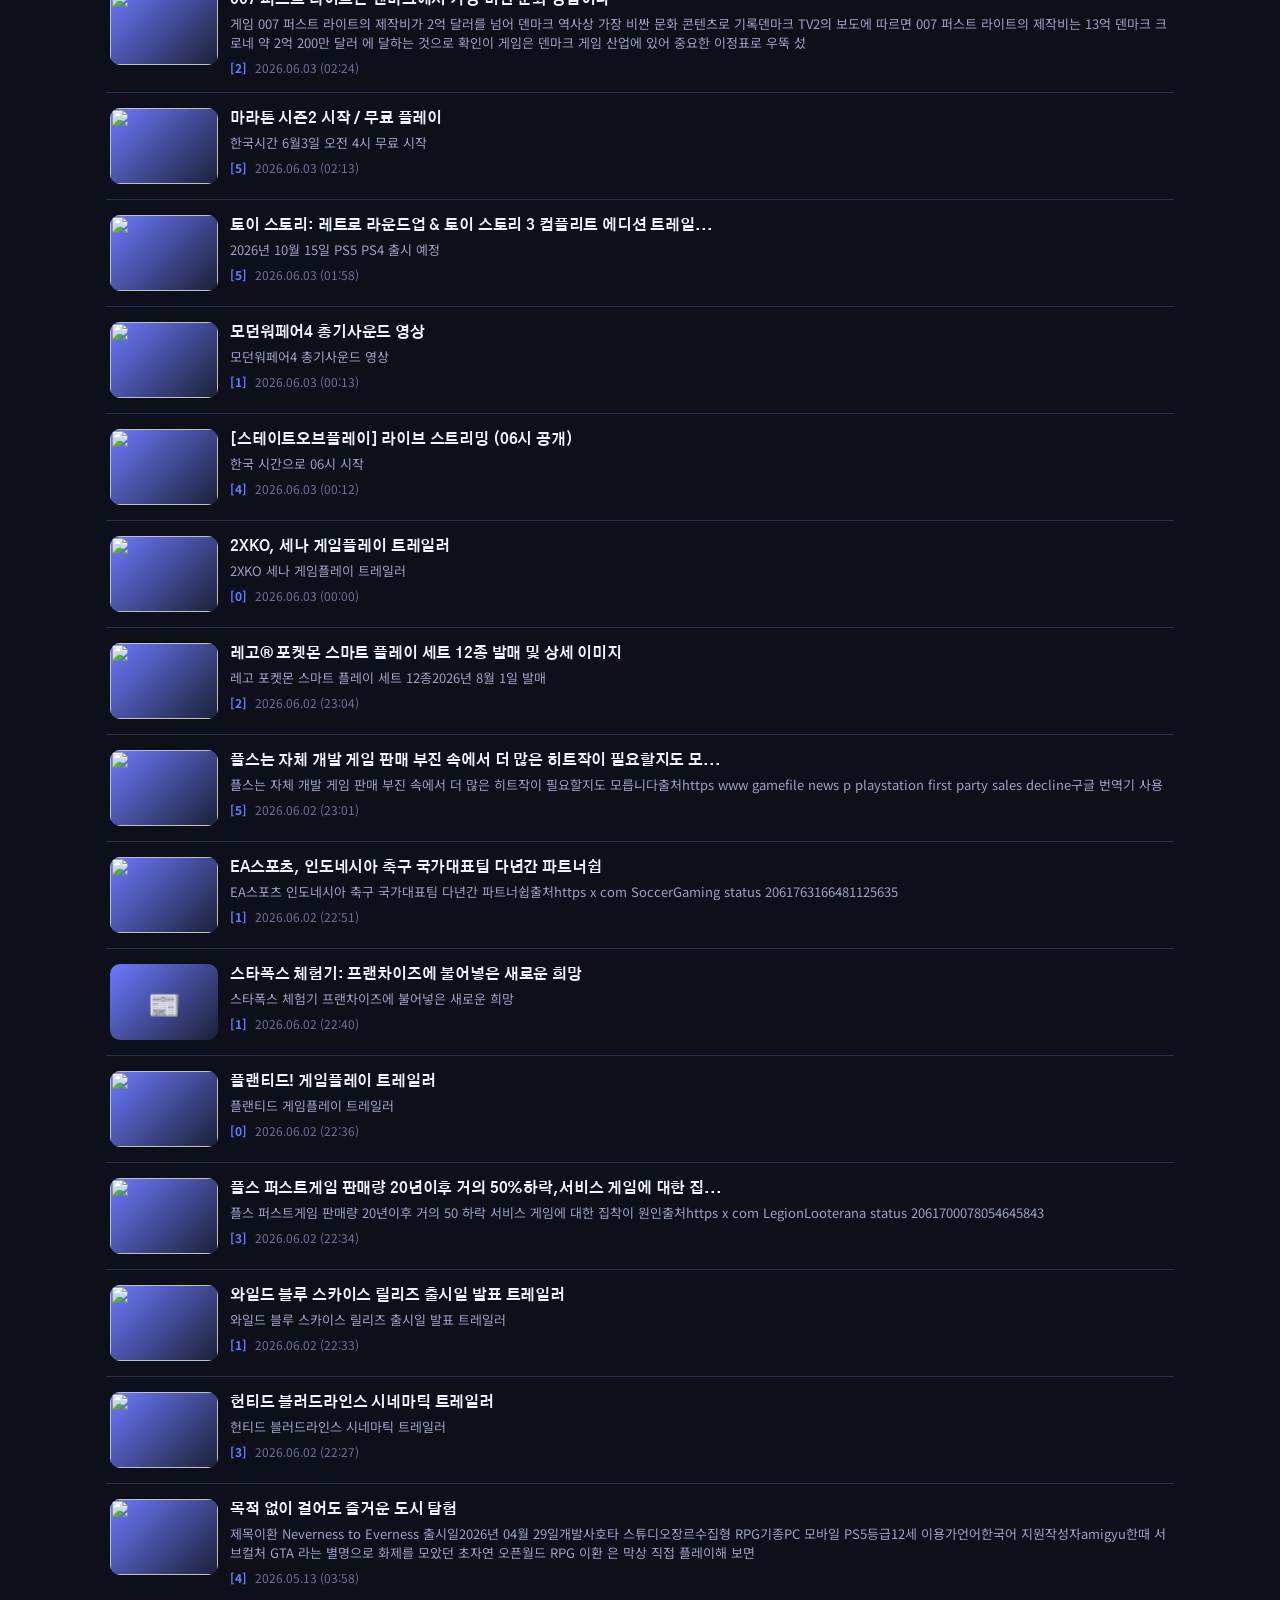
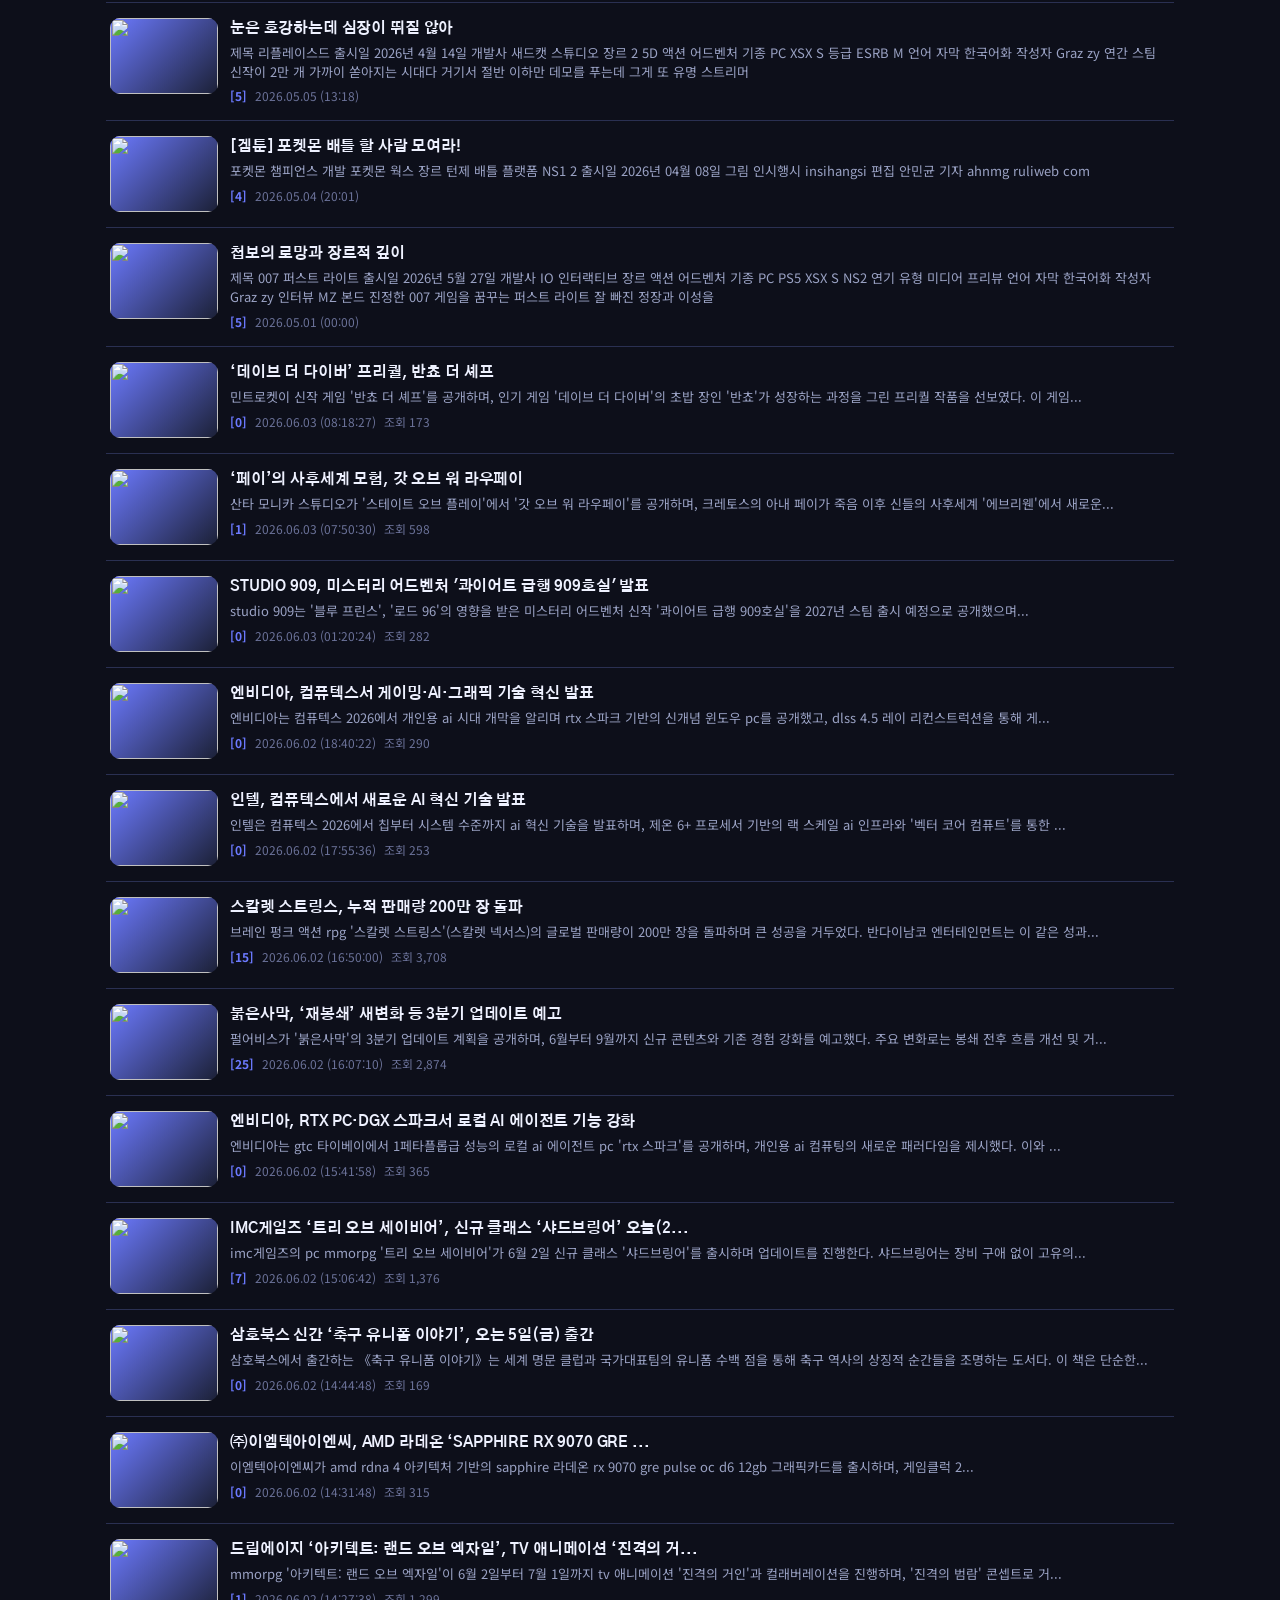
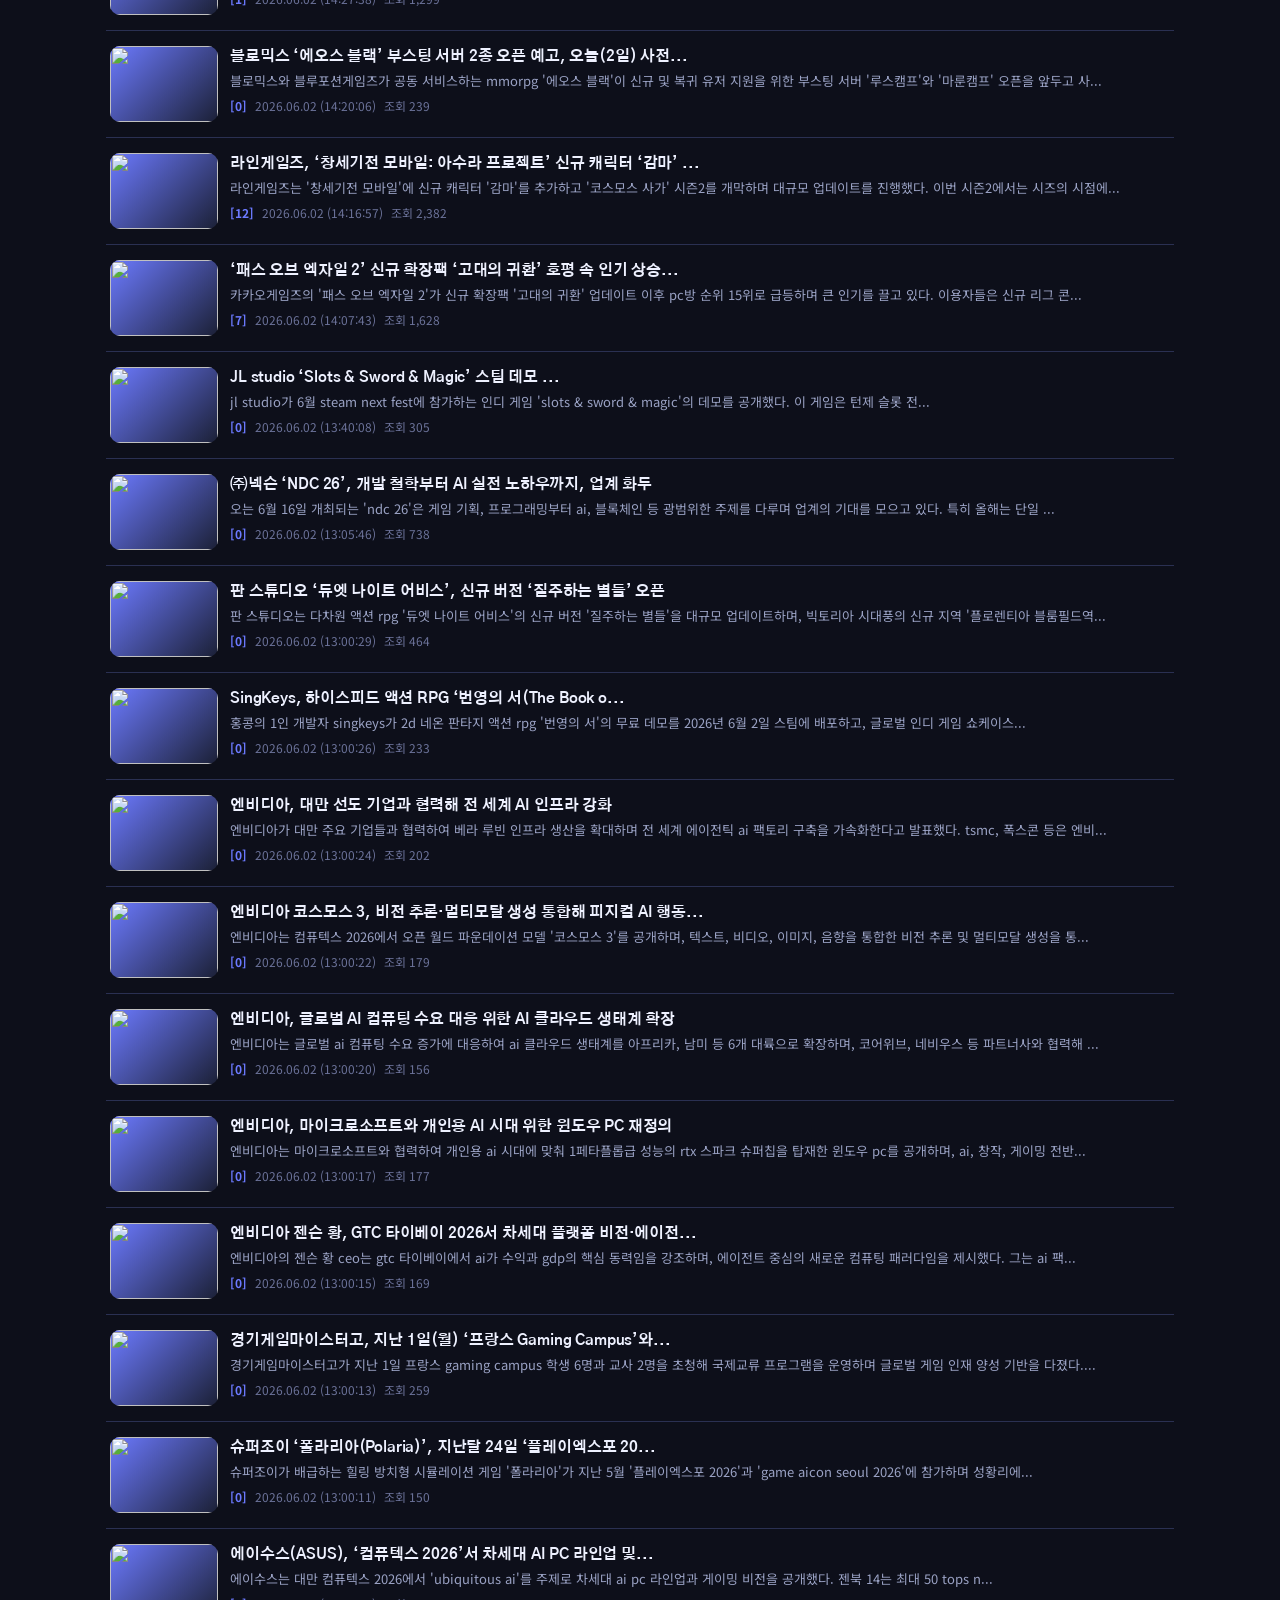
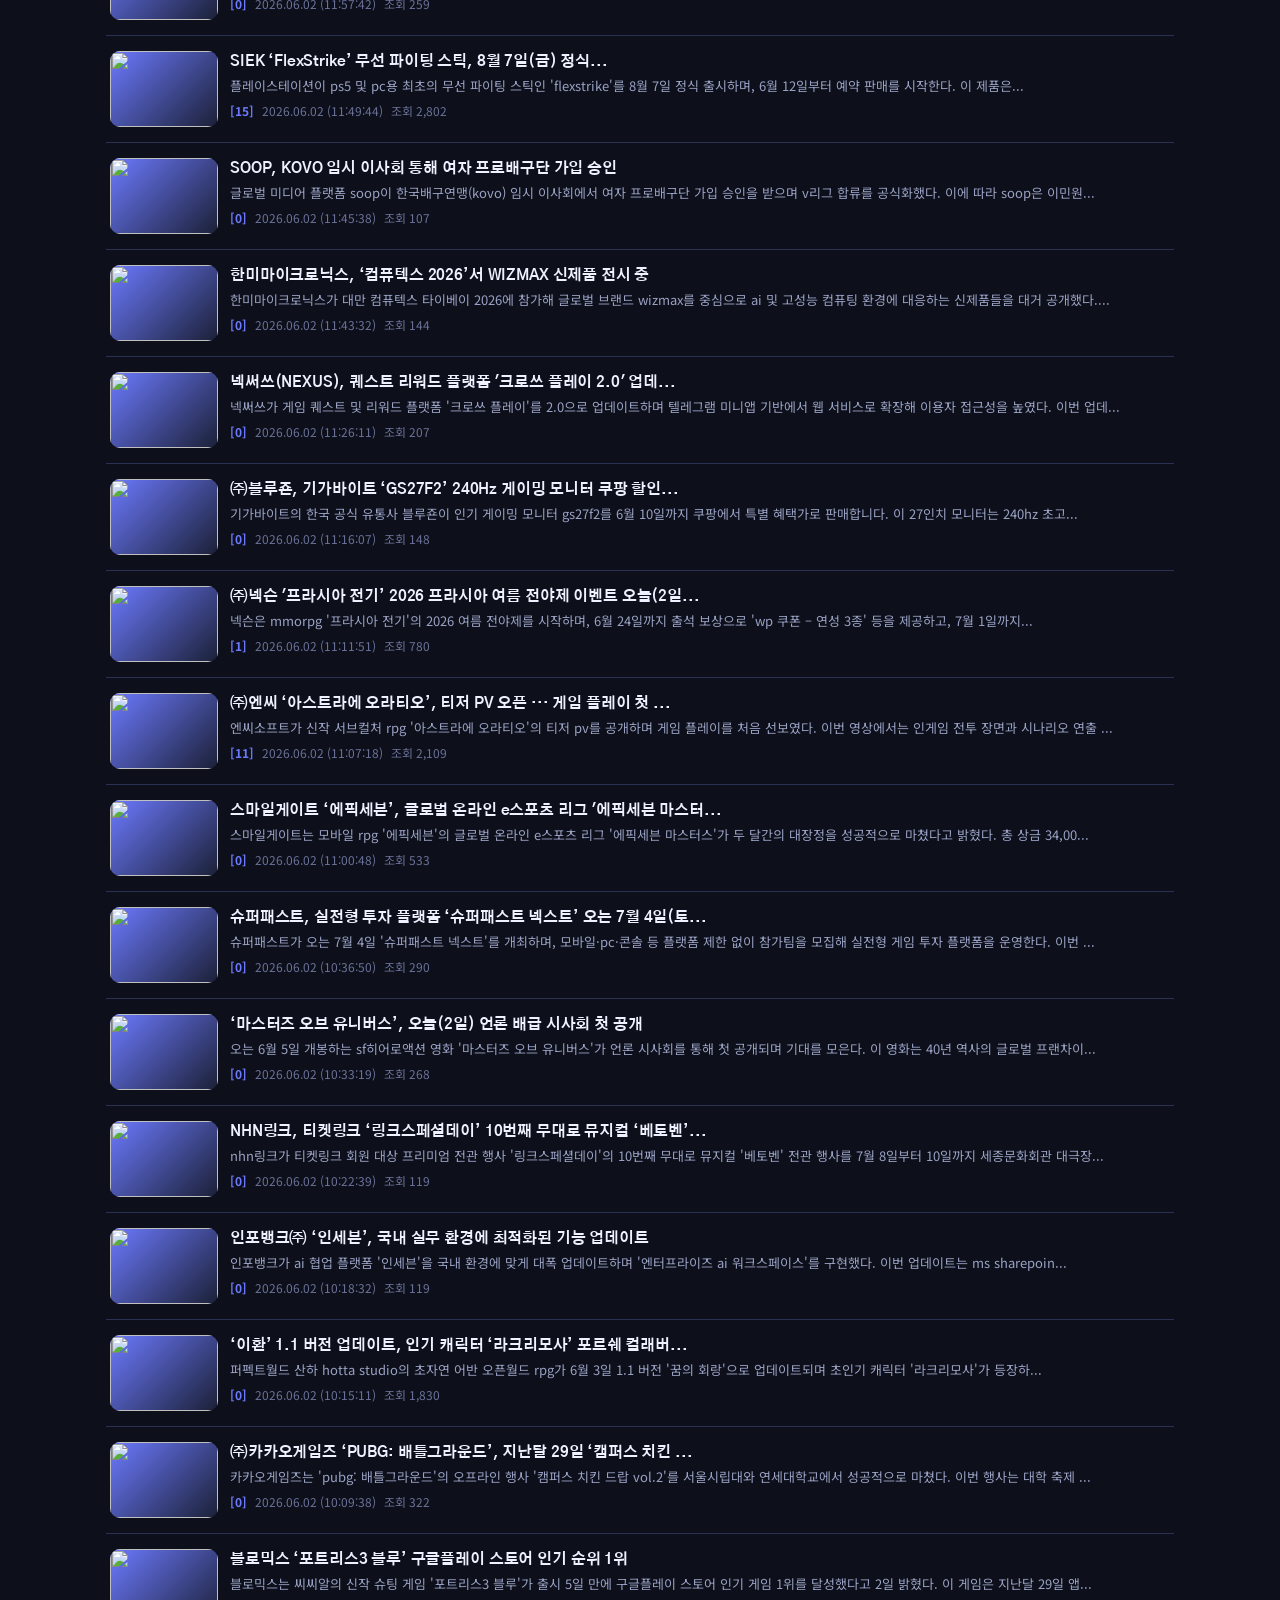
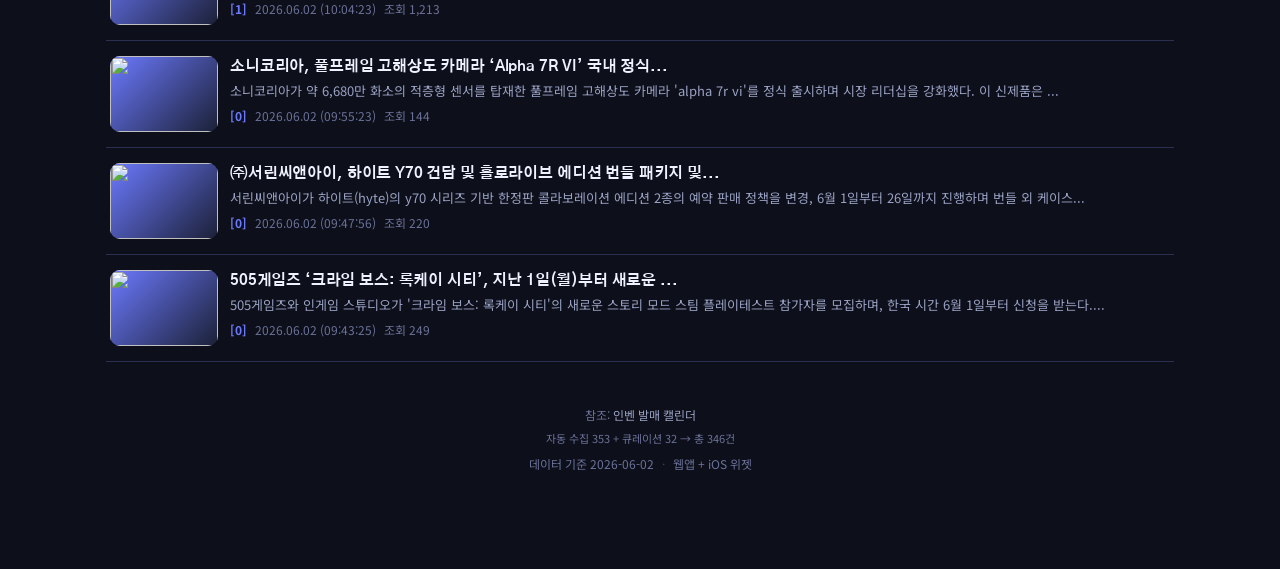
==== commit 709bb4eb: "제목 서체 경량화·미리보기 +2pt·베스트 댓글 수정·출시/이벤트 미리보기 1. 제목 서체 Black Han Sans → Gothic A1(더 얇은 헤드라인) 2. 미리보기(상세)" ====
--- a/index.html
+++ b/index.html
@@ -18,7 +18,7 @@
   <!-- 게임 뉴스용 서체: 제목=Black Han Sans(헤드라인), 본문=Noto Sans KR(가독) -->
   <link rel="preconnect" href="https://fonts.googleapis.com" />
   <link rel="preconnect" href="https://fonts.gstatic.com" crossorigin />
-  <link href="https://fonts.googleapis.com/css2?family=Black+Han+Sans&family=Noto+Sans+KR:wght@400;500;700;900&display=swap" rel="stylesheet" />
+  <link href="https://fonts.googleapis.com/css2?family=Gothic+A1:wght@600;700;800&family=Noto+Sans+KR:wght@400;500;700&display=swap" rel="stylesheet" />
   <link rel="stylesheet" href="styles.css" />
 </head>
 <body>
--- a/styles.css
+++ b/styles.css
@@ -23,8 +23,8 @@
   --safe-top: env(safe-area-inset-top, 0px);
   --safe-bottom: env(safe-area-inset-bottom, 0px);
   --maxw: 1100px;
-  /* 게임 뉴스 서체: 제목(헤드라인)과 본문(가독)을 분리 */
-  --font-title: "Black Han Sans", "Noto Sans KR", "Apple SD Gothic Neo", sans-serif;
+  /* 게임 뉴스 서체: 제목(헤드라인, 너무 굵지 않게)과 본문(가독)을 분리 */
+  --font-title: "Gothic A1", "Noto Sans KR", "Apple SD Gothic Neo", sans-serif;
   --font-body: "Noto Sans KR", -apple-system, BlinkMacSystemFont, "Apple SD Gothic Neo",
     "Pretendard", "Malgun Gothic", Roboto, sans-serif;
 }
@@ -342,19 +342,26 @@
   padding: calc(22px + var(--safe-top)) 18px calc(48px + var(--safe-bottom));
 }
 .detail-title {
-  margin: 2px 0 12px; font-size: 21px; line-height: 1.38;
+  margin: 2px 0 12px; font-size: 23px; line-height: 1.38;
   font-weight: 800; color: var(--text); word-break: keep-all;
 }
 .detail-meta {
   display: flex; flex-wrap: wrap; align-items: center; gap: 6px;
-  color: var(--text-faint); font-size: 12.5px;
+  color: var(--text-faint); font-size: 14.5px;
   padding-bottom: 14px; border-bottom: 1px solid var(--border);
 }
 .detail-meta .dm-author { color: var(--text-dim); font-weight: 700; }
 .detail-meta .dm-dot { opacity: .45; }
 .detail-banner { margin: 16px 0 4px; }
 .detail-banner img { display: block; width: 100%; height: auto; border-radius: 12px; }
-.detail-article { color: var(--text); font-size: 15.5px; line-height: 1.78; }
+.detail-banner--ph { height: 150px; border-radius: 12px; }
+.detail-subtitle { margin: -6px 0 12px; color: var(--text-dim); font-size: 14.5px; }
+.detail-meta .dm-dday { color: var(--green); font-weight: 700; }
+.detail-meta .dm-dday.done { color: var(--text-faint); }
+.detail-badges { display: flex; flex-wrap: wrap; gap: 6px; margin: 14px 0 4px; }
+.detail-links { display: flex; flex-wrap: wrap; gap: 10px; margin-top: 8px; align-items: center; }
+.detail-links .detail-orig { margin-top: 10px; }
+.detail-article { color: var(--text); font-size: 17.5px; line-height: 1.78; }
 .detail-article p { margin: 14px 0; white-space: pre-wrap; word-break: break-word; }
 .detail-img { display: block; width: 100%; height: auto; border-radius: 10px; margin: 14px 0; }
 .detail-empty { color: var(--text-dim); }
@@ -363,12 +370,14 @@
 .detail-video iframe { position: absolute; inset: 0; width: 100%; height: 100%; border: 0; }
 /* 댓글 */
 .detail-comments { margin-top: 22px; padding-top: 16px; border-top: 1px solid var(--border); }
-.dc-head { font-size: 16px; margin: 0 0 10px; color: var(--text); }
+.dc-head { font-size: 18px; margin: 0 0 10px; color: var(--text); }
 .dc-item { padding: 10px 0; border-bottom: 1px solid var(--border); }
 .dc-top { display: flex; align-items: center; gap: 8px; margin-bottom: 3px; }
-.dc-nick { font-size: 12.5px; font-weight: 700; color: var(--accent); }
-.dc-like { font-size: 12px; color: var(--text-faint); }
-.dc-text { font-size: 14px; line-height: 1.6; color: var(--text); white-space: pre-wrap; word-break: break-word; }
+.dc-nick { font-size: 14.5px; font-weight: 700; color: var(--accent); }
+.dc-like { font-size: 14px; color: var(--text-faint); }
+.dc-best { font-size: 11px; font-weight: 800; color: var(--ink, #0b0d16); background: var(--amber); padding: 1px 6px; border-radius: 5px; letter-spacing: .04em; }
+.dc-text { font-size: 16px; line-height: 1.6; color: var(--text); white-space: pre-wrap; word-break: break-word; }
+.dc-item.best { background: rgba(255,180,84,.06); border-radius: 8px; padding: 10px 10px; }
 .dc-more { display: inline-block; margin-top: 12px; color: var(--accent); font-weight: 700; text-decoration: none; }
 .dc-more.dc-only { margin-top: 18px; padding: 10px 16px; background: var(--accent-soft); border-radius: var(--radius-sm); }
 .detail-orig {
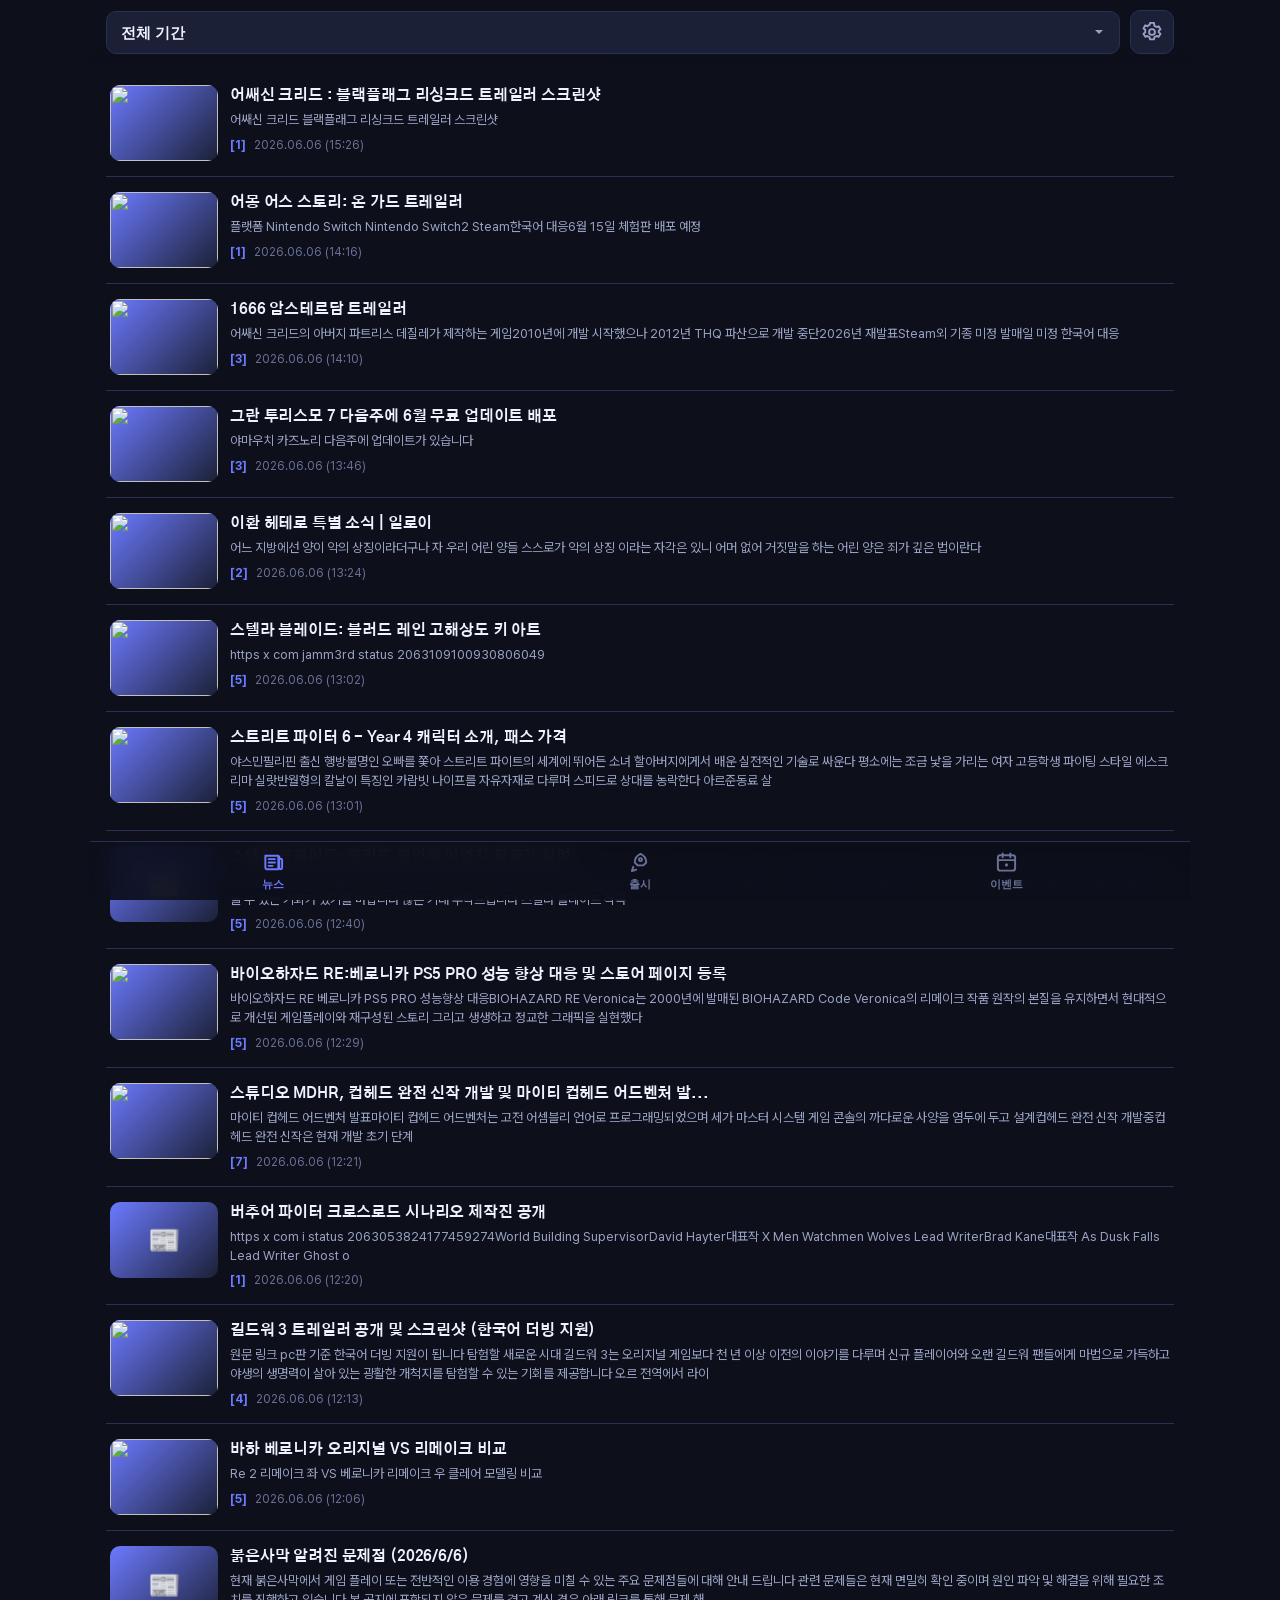
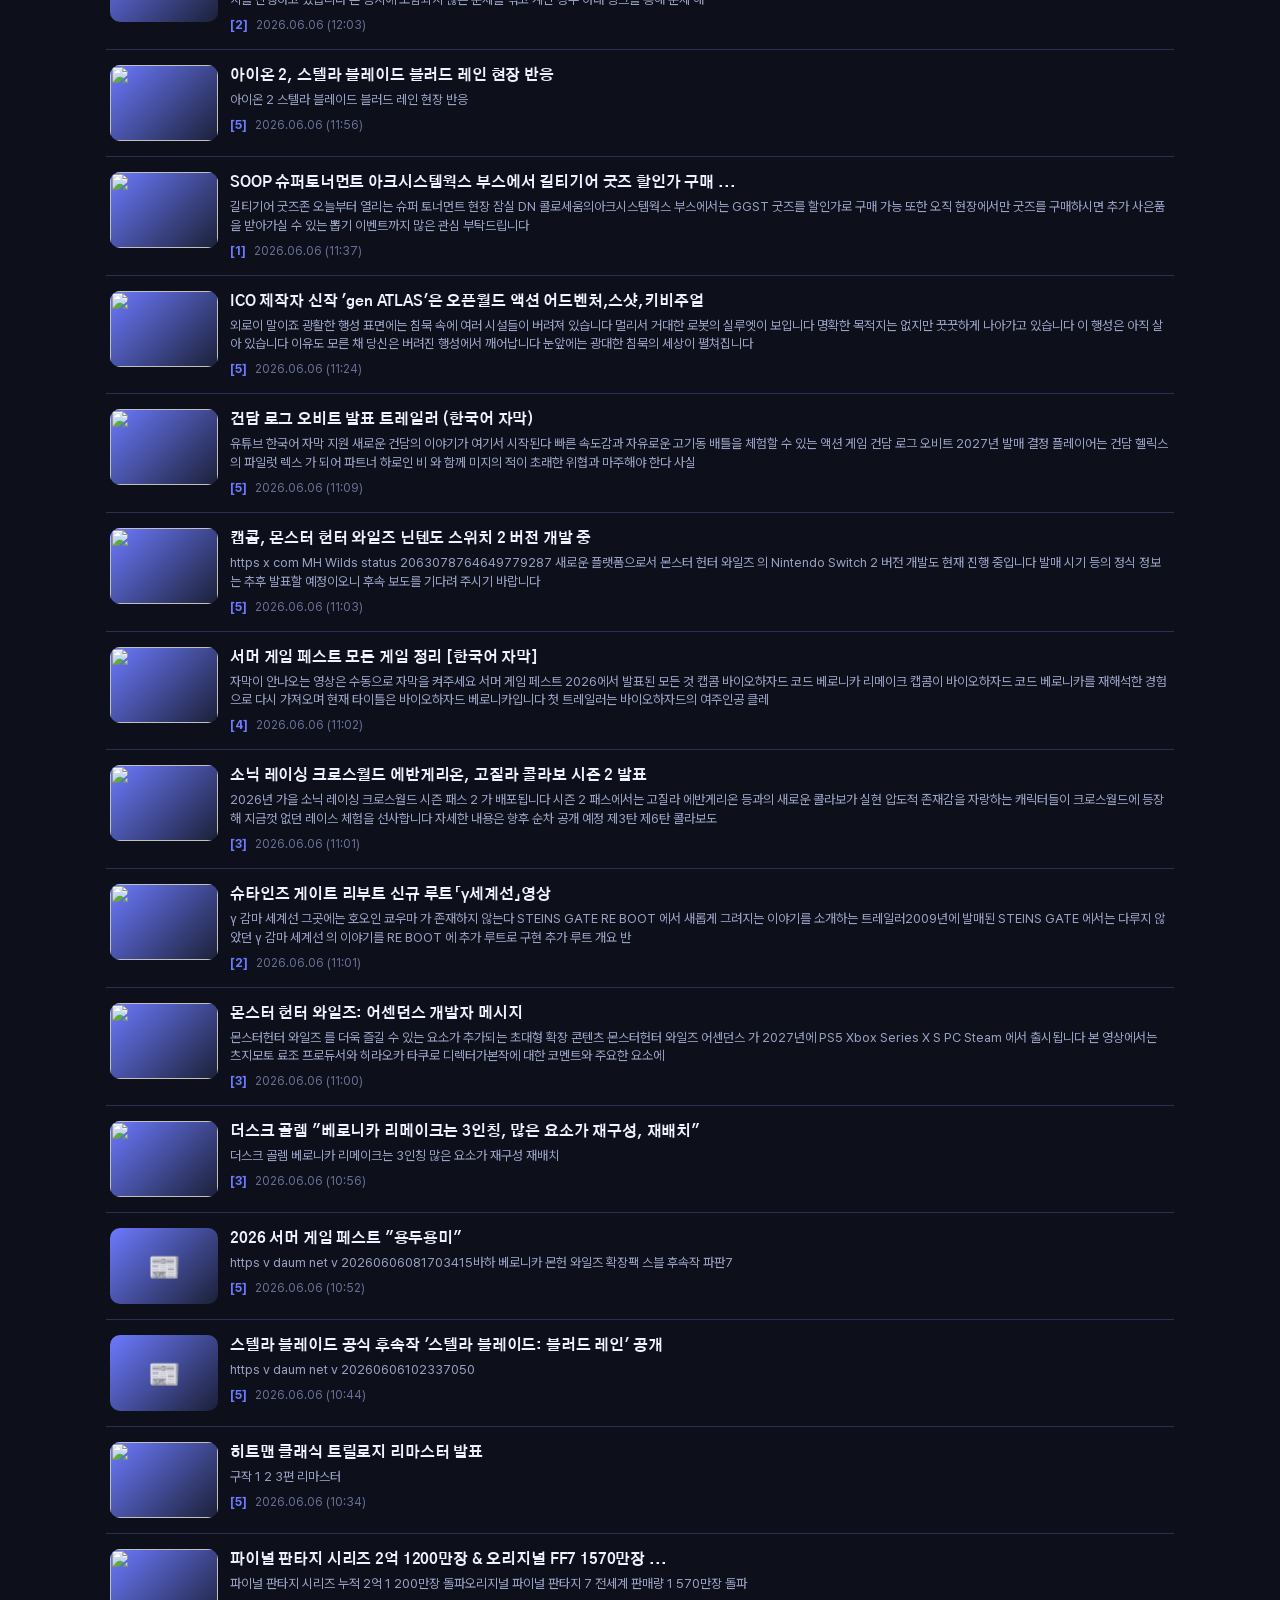
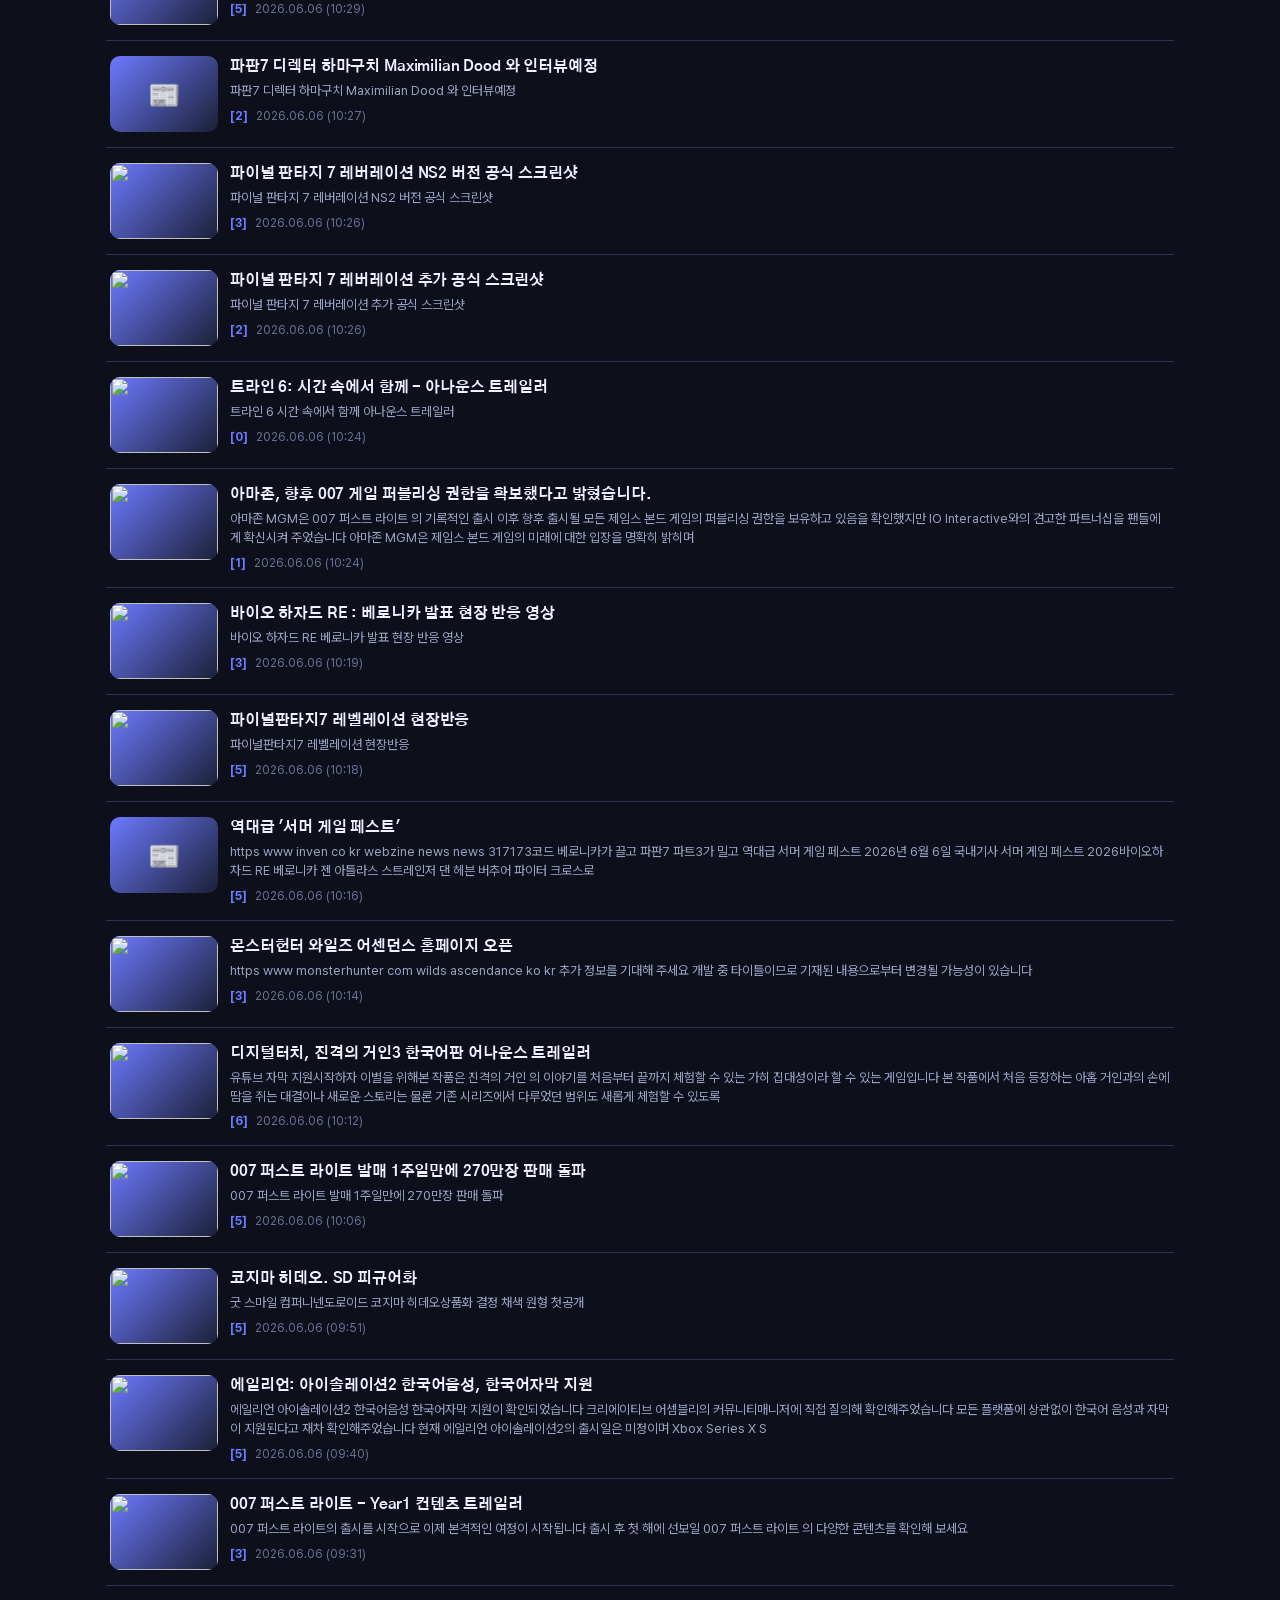
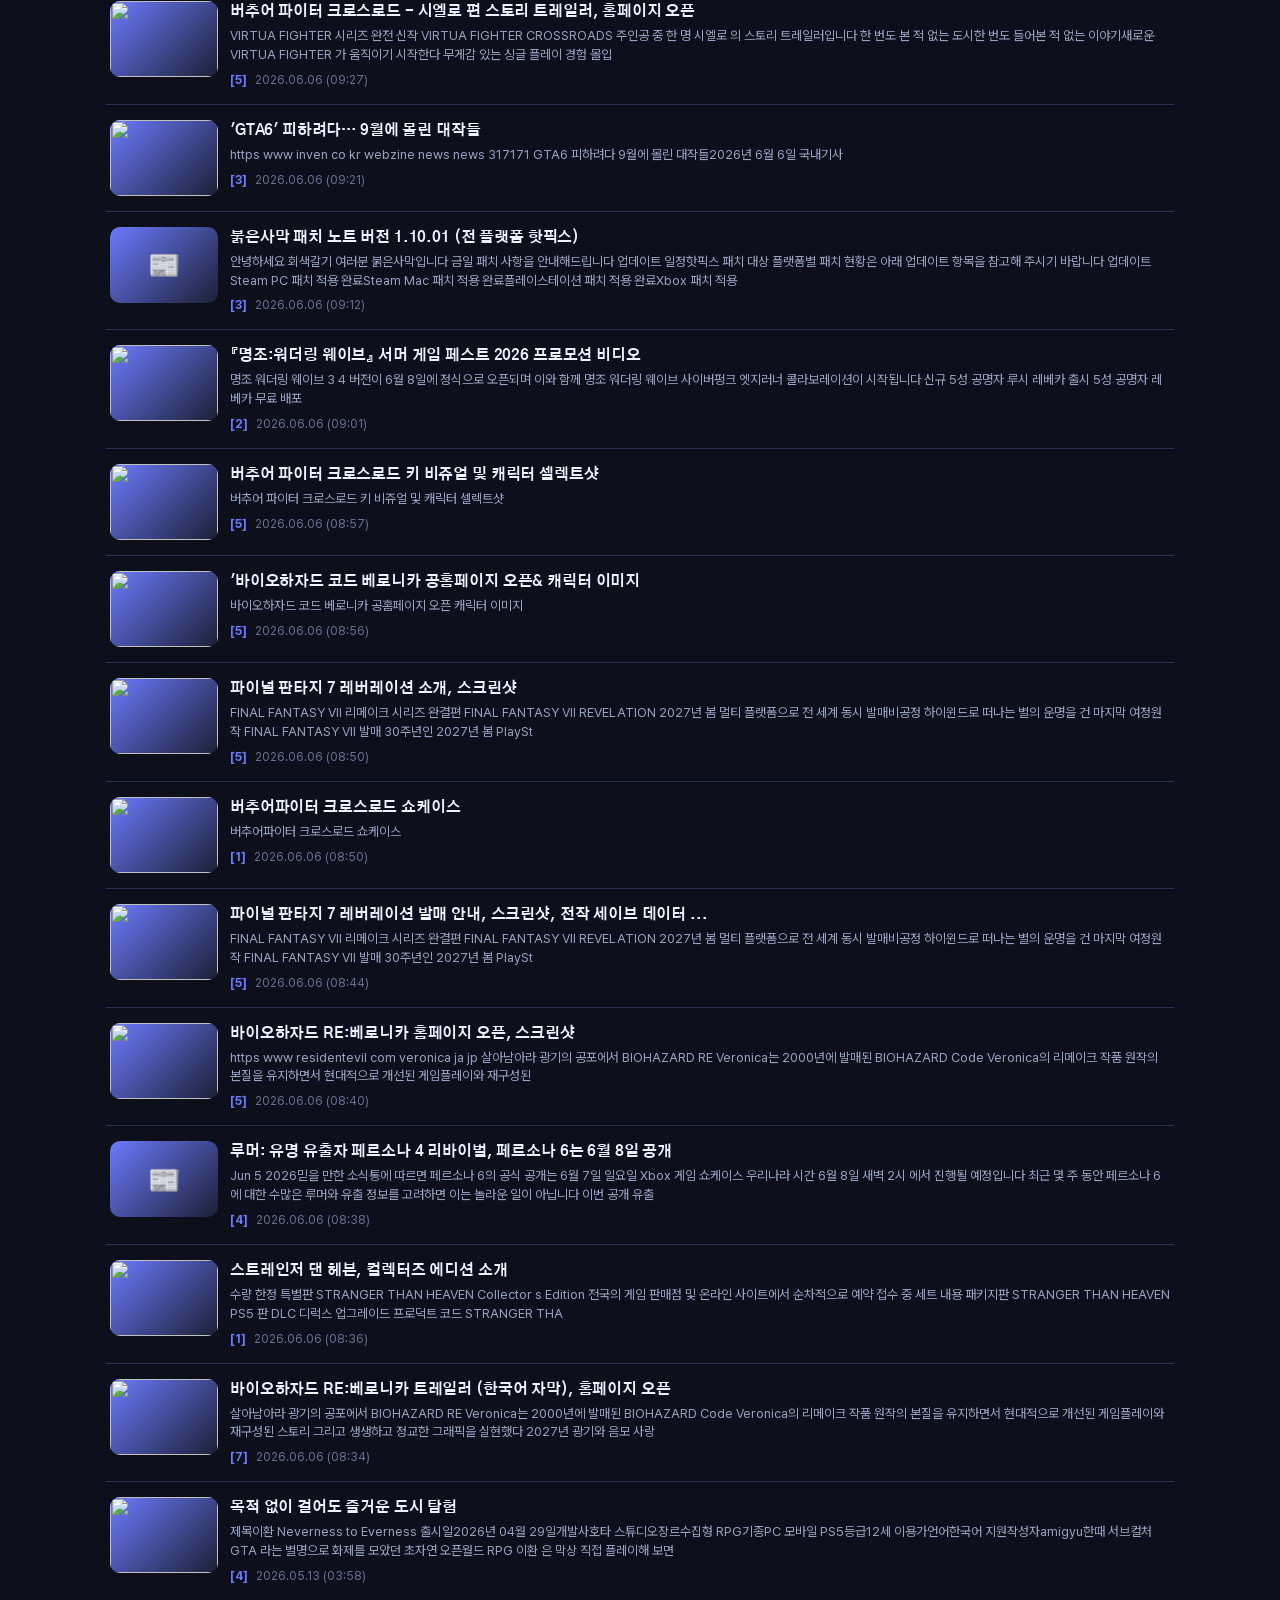
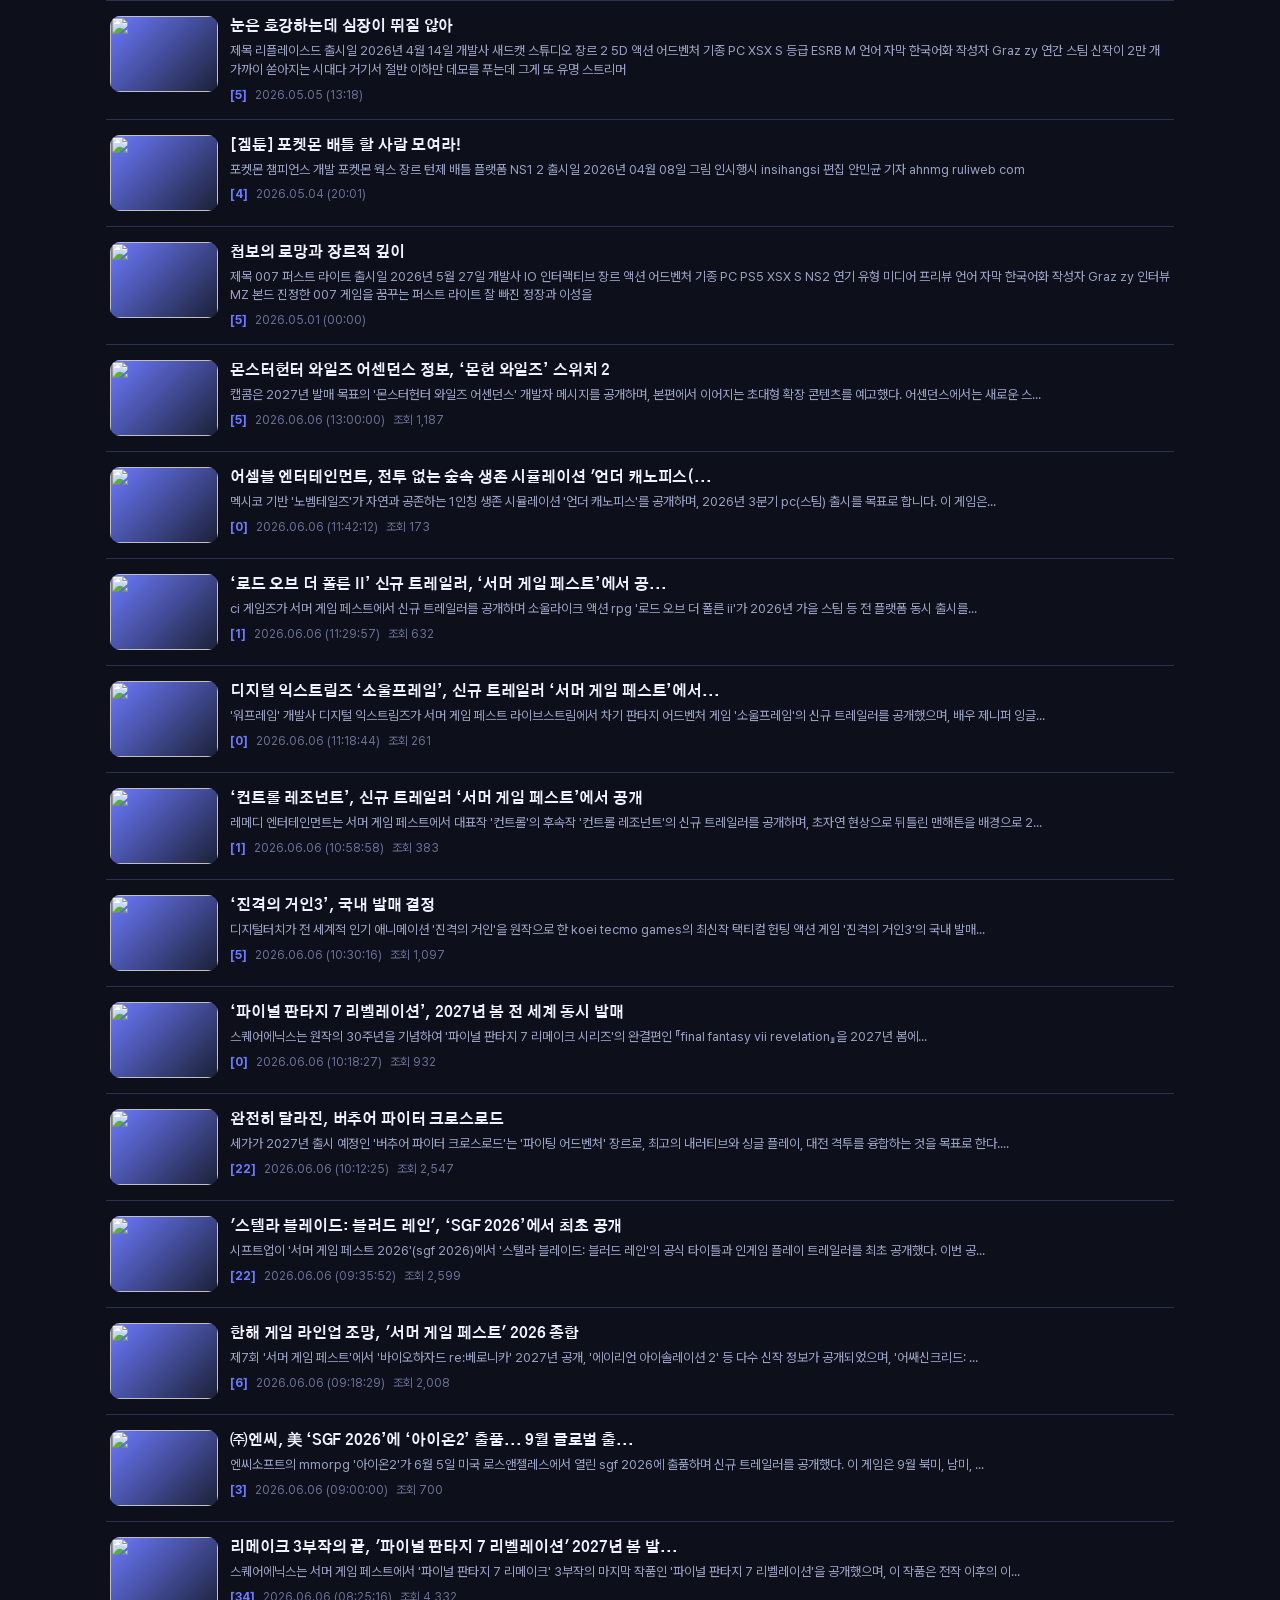
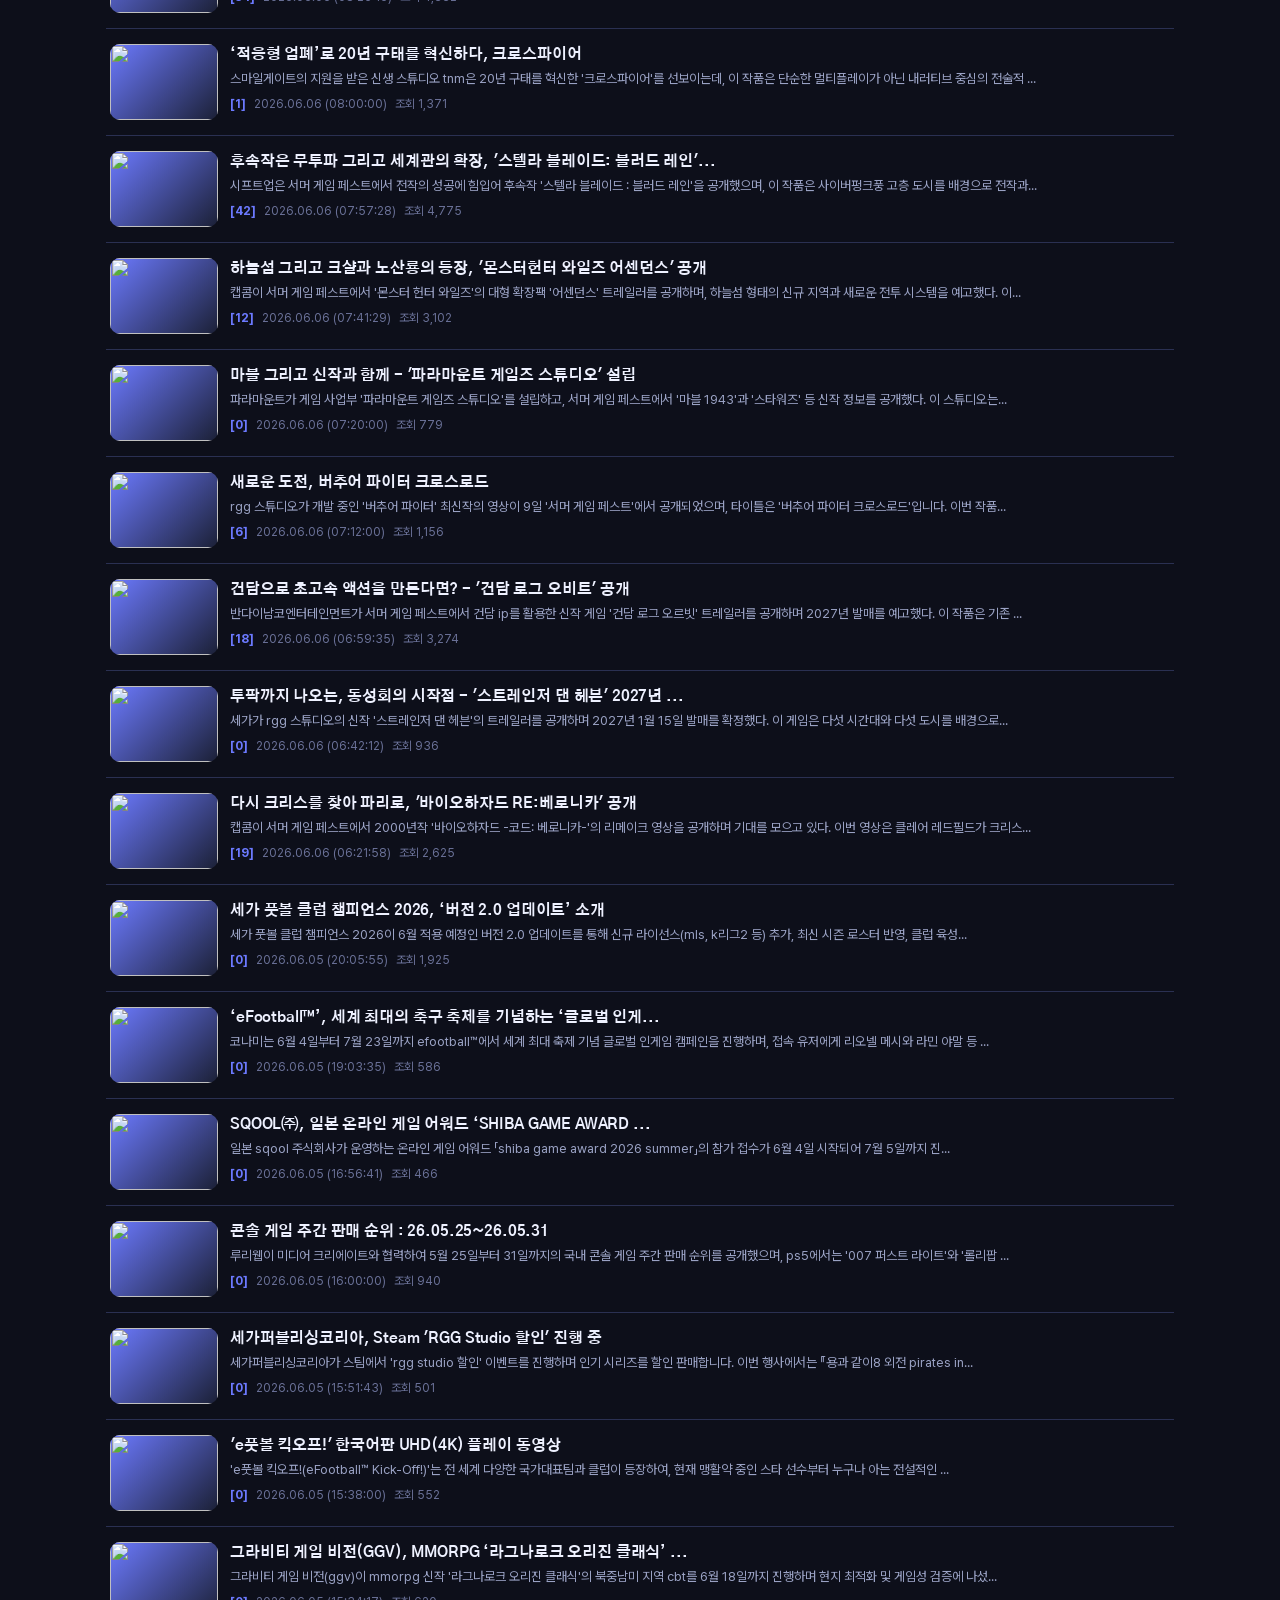
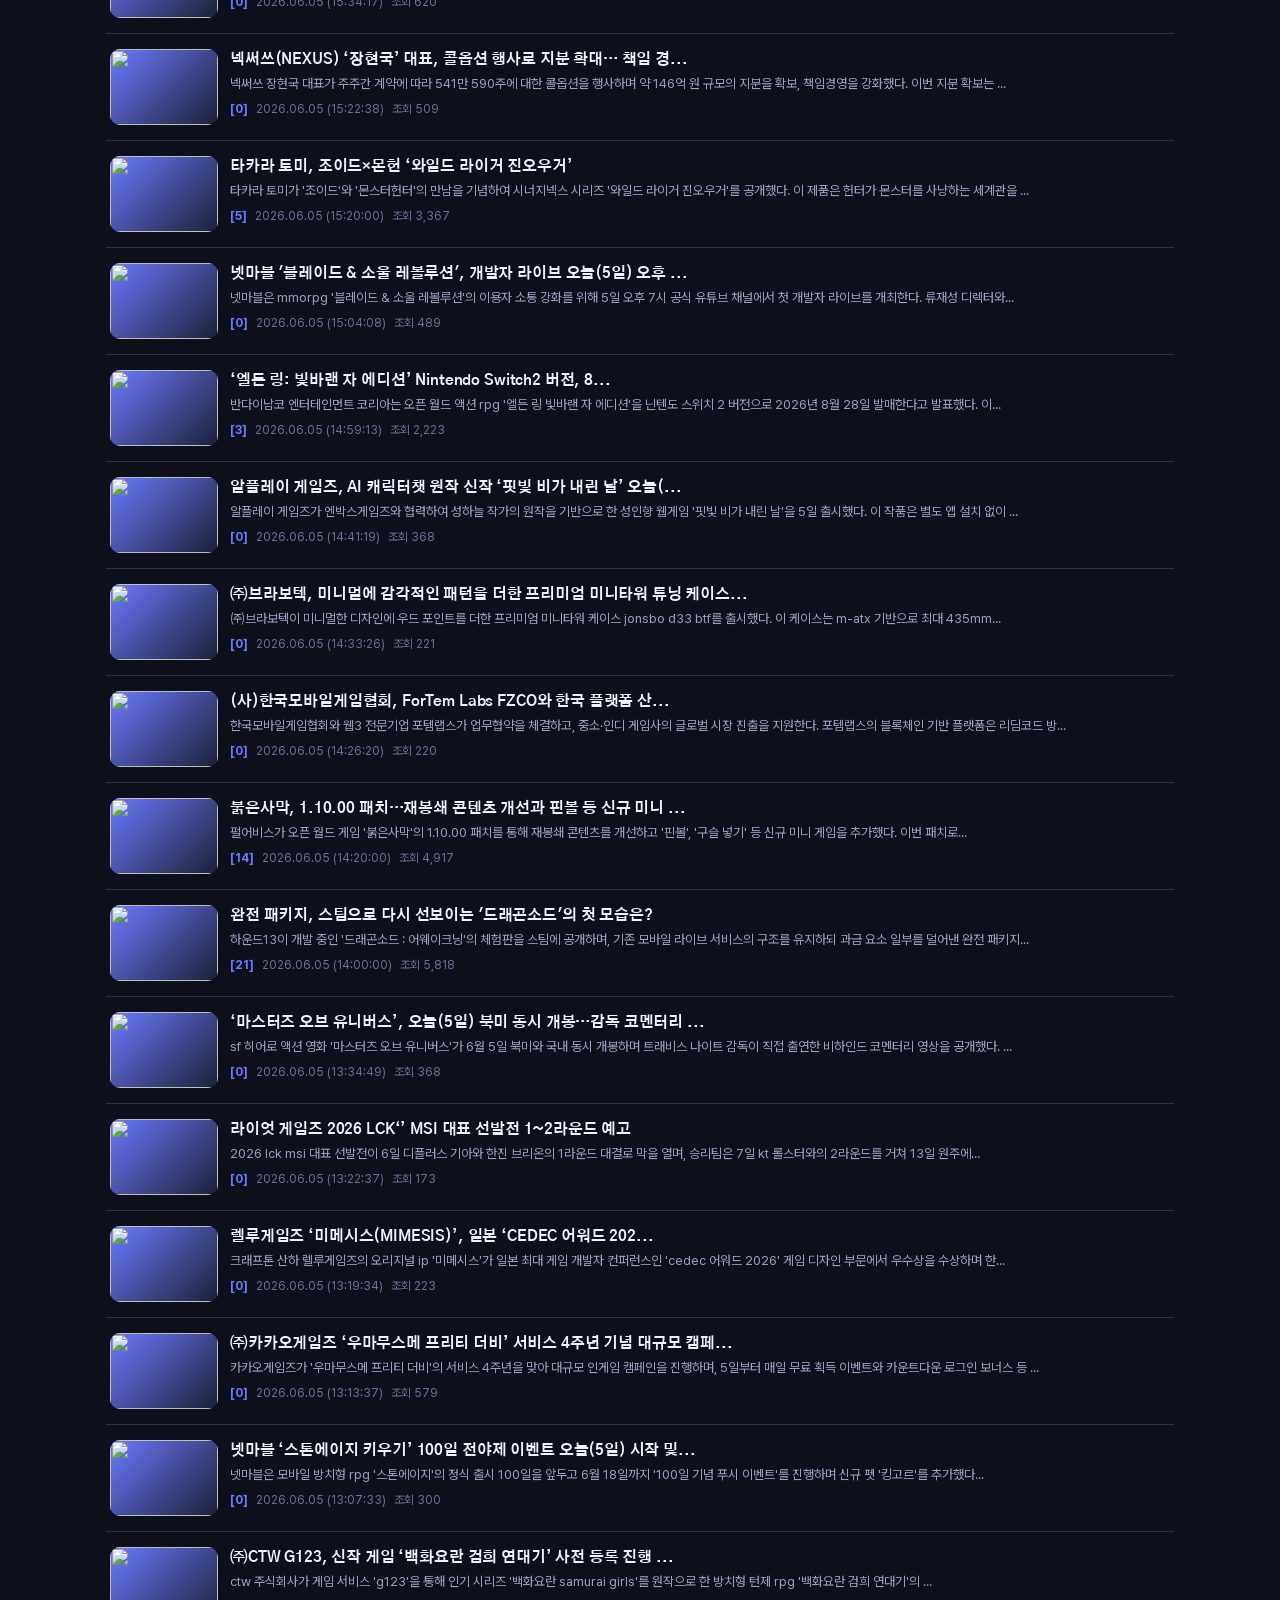
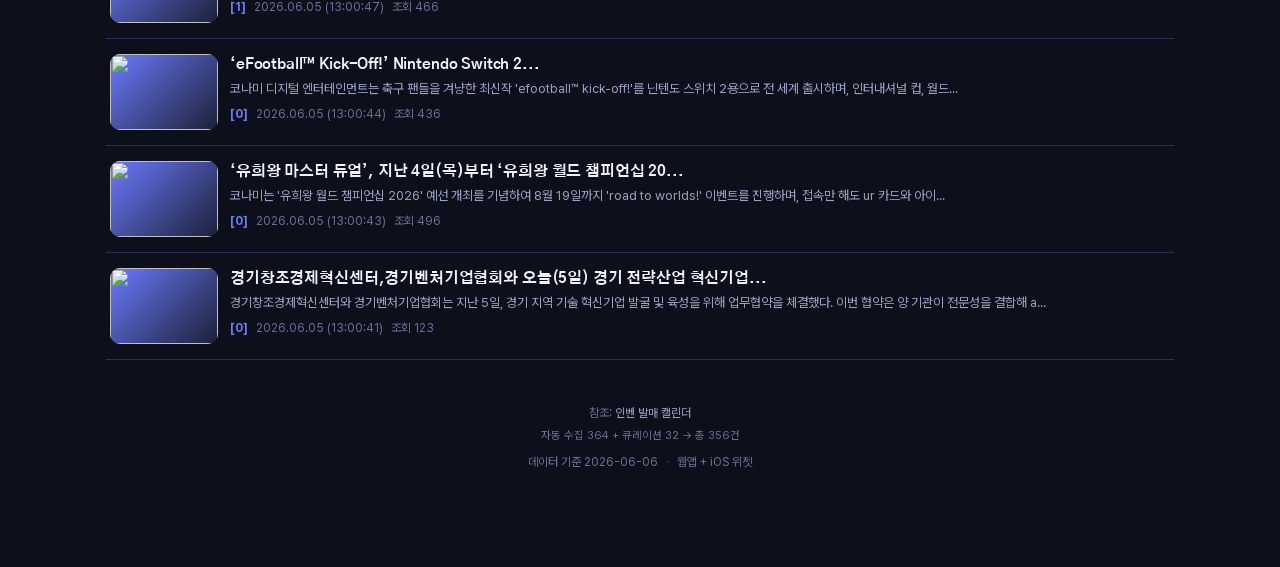
==== commit 6fda5d64: "본문 서체를 Pretendard(로컬 woff2)로 변경 fonts/PretendardVariable.woff2 추가, @font-face 등록, --font-body 1순위를 P" ====
--- a/index.html
+++ b/index.html
@@ -15,10 +15,10 @@
   <meta name="apple-mobile-web-app-capable" content="yes" />
   <meta name="apple-mobile-web-app-title" content="GNW" />
   <meta name="apple-mobile-web-app-status-bar-style" content="black-translucent" />
-  <!-- 게임 뉴스용 서체: 제목=Black Han Sans(헤드라인), 본문=Noto Sans KR(가독) -->
+  <!-- 게임 뉴스용 서체: 제목=Gothic A1(헤드라인, Google), 본문=Pretendard(로컬 woff2) -->
   <link rel="preconnect" href="https://fonts.googleapis.com" />
   <link rel="preconnect" href="https://fonts.gstatic.com" crossorigin />
-  <link href="https://fonts.googleapis.com/css2?family=Gothic+A1:wght@600;700;800&family=Noto+Sans+KR:wght@400;500;700&display=swap" rel="stylesheet" />
+  <link href="https://fonts.googleapis.com/css2?family=Gothic+A1:wght@600;700;800&display=swap" rel="stylesheet" />
   <link rel="stylesheet" href="styles.css" />
 </head>
 <body>
--- a/styles.css
+++ b/styles.css
@@ -2,6 +2,12 @@
   font-family: "GNW2002";
   src: url("fonts/2002.ttf") format("truetype");
   font-weight: 100 900;
+  font-display: swap;
+}
+@font-face {
+  font-family: "Pretendard";
+  src: url("fonts/PretendardVariable.woff2") format("woff2");
+  font-weight: 100 900;   /* 가변 폰트 */
   font-display: swap;
 }
 :root {
@@ -25,8 +31,8 @@
   --maxw: 1100px;
   /* 게임 뉴스 서체: 제목(헤드라인, 너무 굵지 않게)과 본문(가독)을 분리 */
   --font-title: "Gothic A1", "Noto Sans KR", "Apple SD Gothic Neo", sans-serif;
-  --font-body: "Noto Sans KR", -apple-system, BlinkMacSystemFont, "Apple SD Gothic Neo",
-    "Pretendard", "Malgun Gothic", Roboto, sans-serif;
+  --font-body: "Pretendard", "Noto Sans KR", -apple-system, BlinkMacSystemFont, "Apple SD Gothic Neo",
+    "Malgun Gothic", Roboto, sans-serif;
 }
 
 * { box-sizing: border-box; }
@@ -354,13 +360,6 @@
 .detail-meta .dm-dot { opacity: .45; }
 .detail-banner { margin: 16px 0 4px; }
 .detail-banner img { display: block; width: 100%; height: auto; border-radius: 12px; }
-.detail-banner--ph { height: 150px; border-radius: 12px; }
-.detail-subtitle { margin: -6px 0 12px; color: var(--text-dim); font-size: 14.5px; }
-.detail-meta .dm-dday { color: var(--green); font-weight: 700; }
-.detail-meta .dm-dday.done { color: var(--text-faint); }
-.detail-badges { display: flex; flex-wrap: wrap; gap: 6px; margin: 14px 0 4px; }
-.detail-links { display: flex; flex-wrap: wrap; gap: 10px; margin-top: 8px; align-items: center; }
-.detail-links .detail-orig { margin-top: 10px; }
 .detail-article { color: var(--text); font-size: 17.5px; line-height: 1.78; }
 .detail-article p { margin: 14px 0; white-space: pre-wrap; word-break: break-word; }
 .detail-img { display: block; width: 100%; height: auto; border-radius: 10px; margin: 14px 0; }
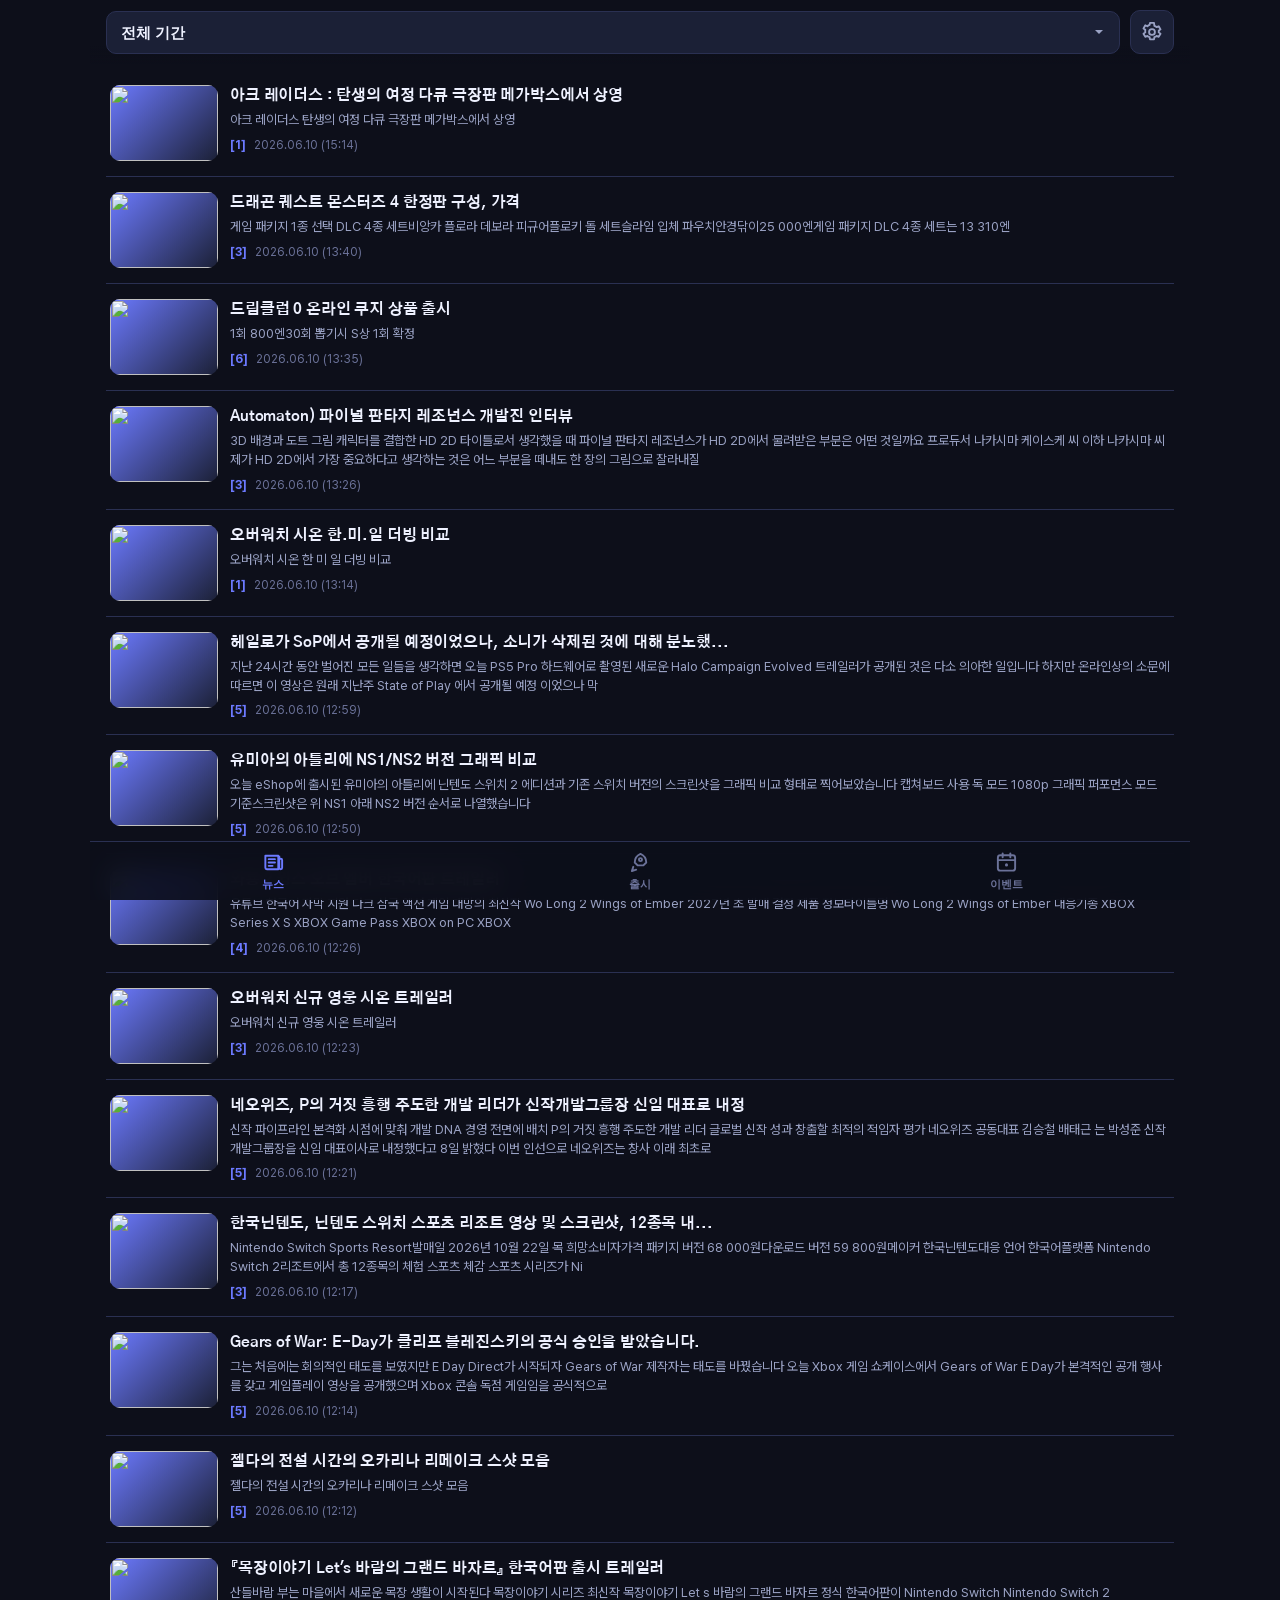
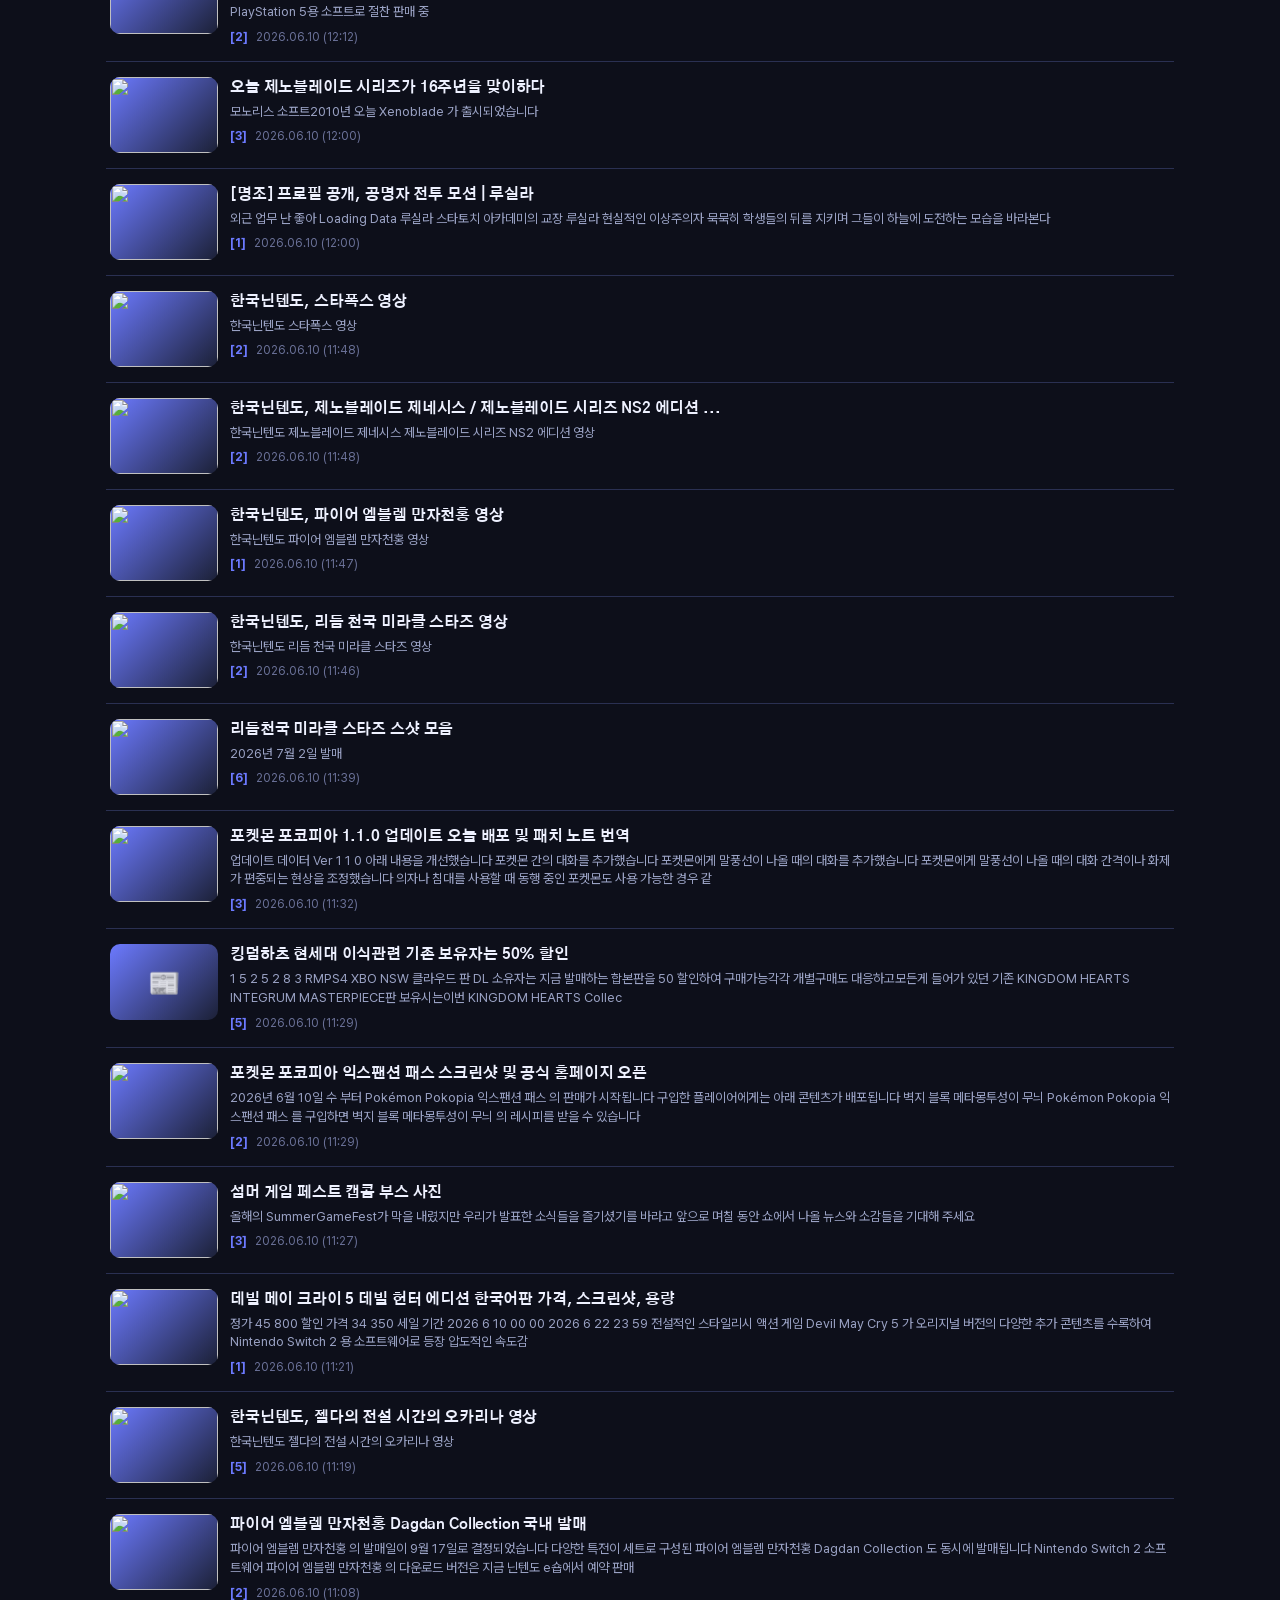
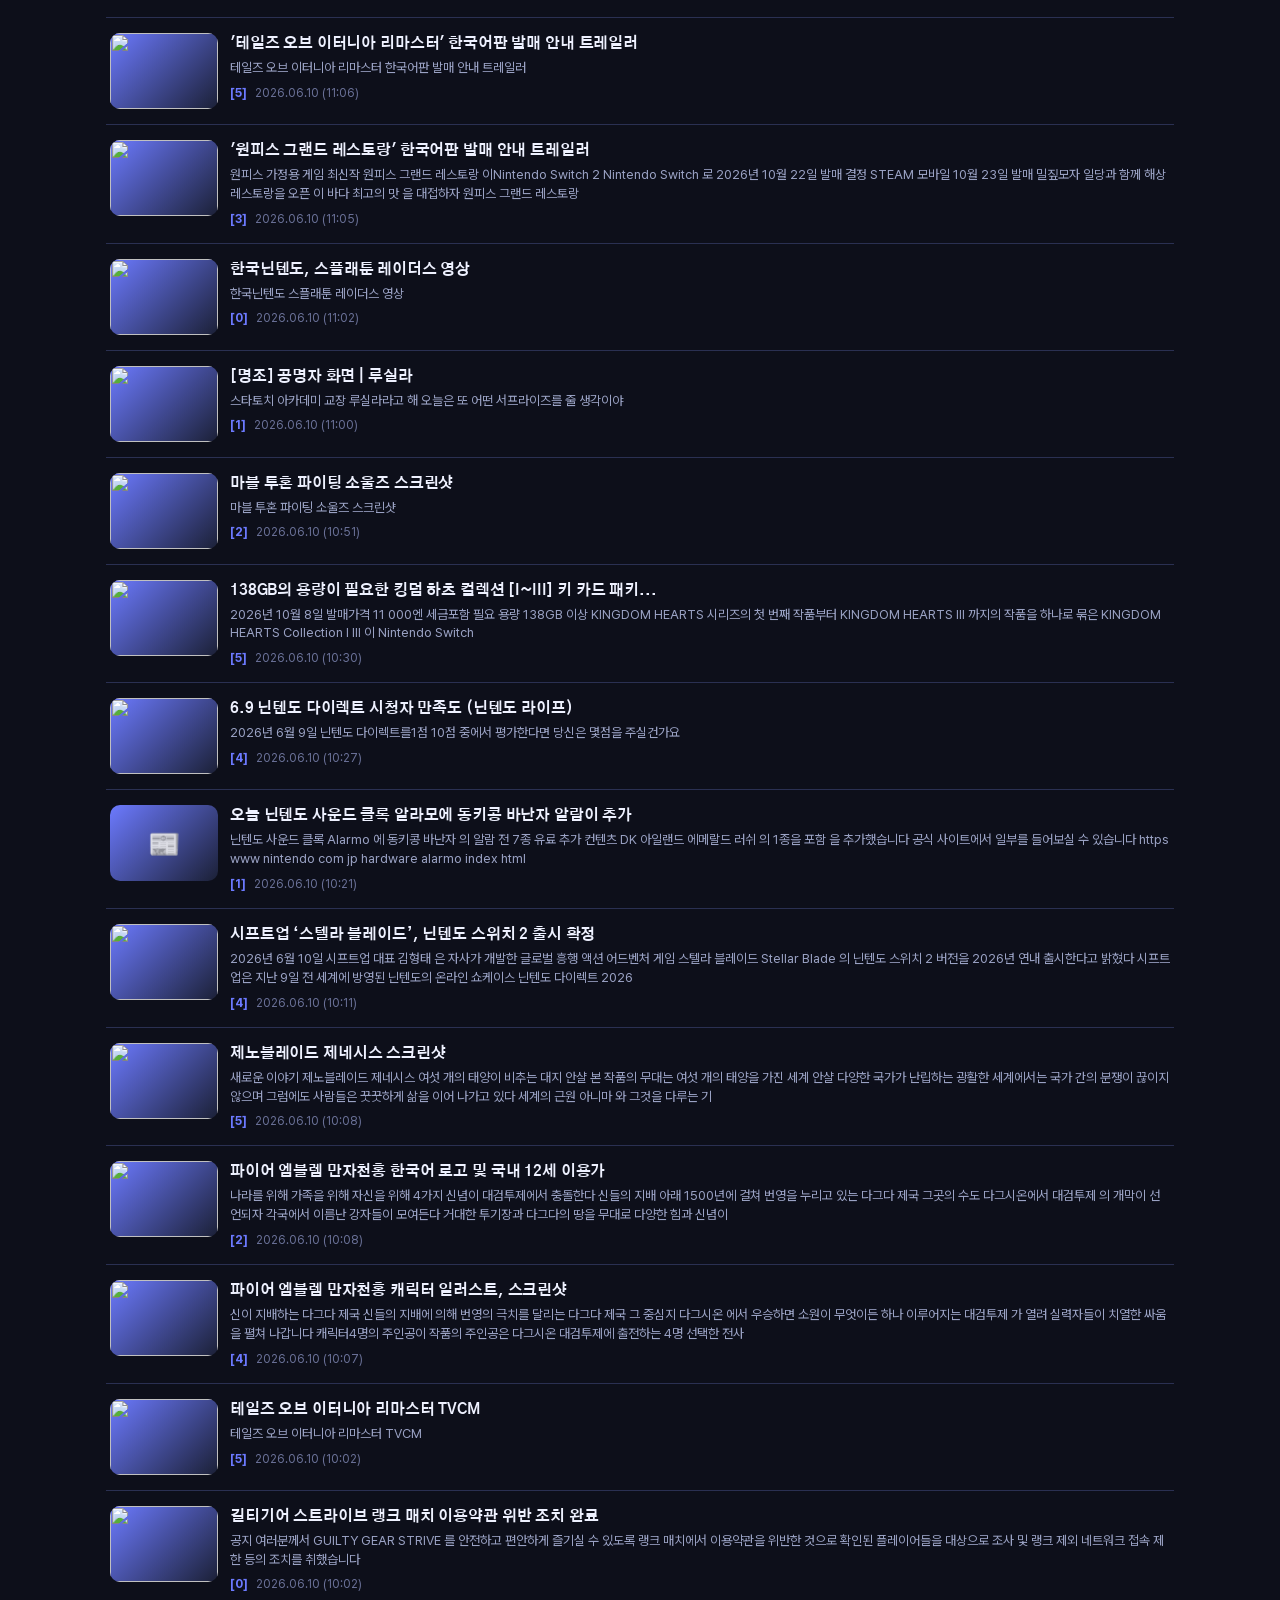
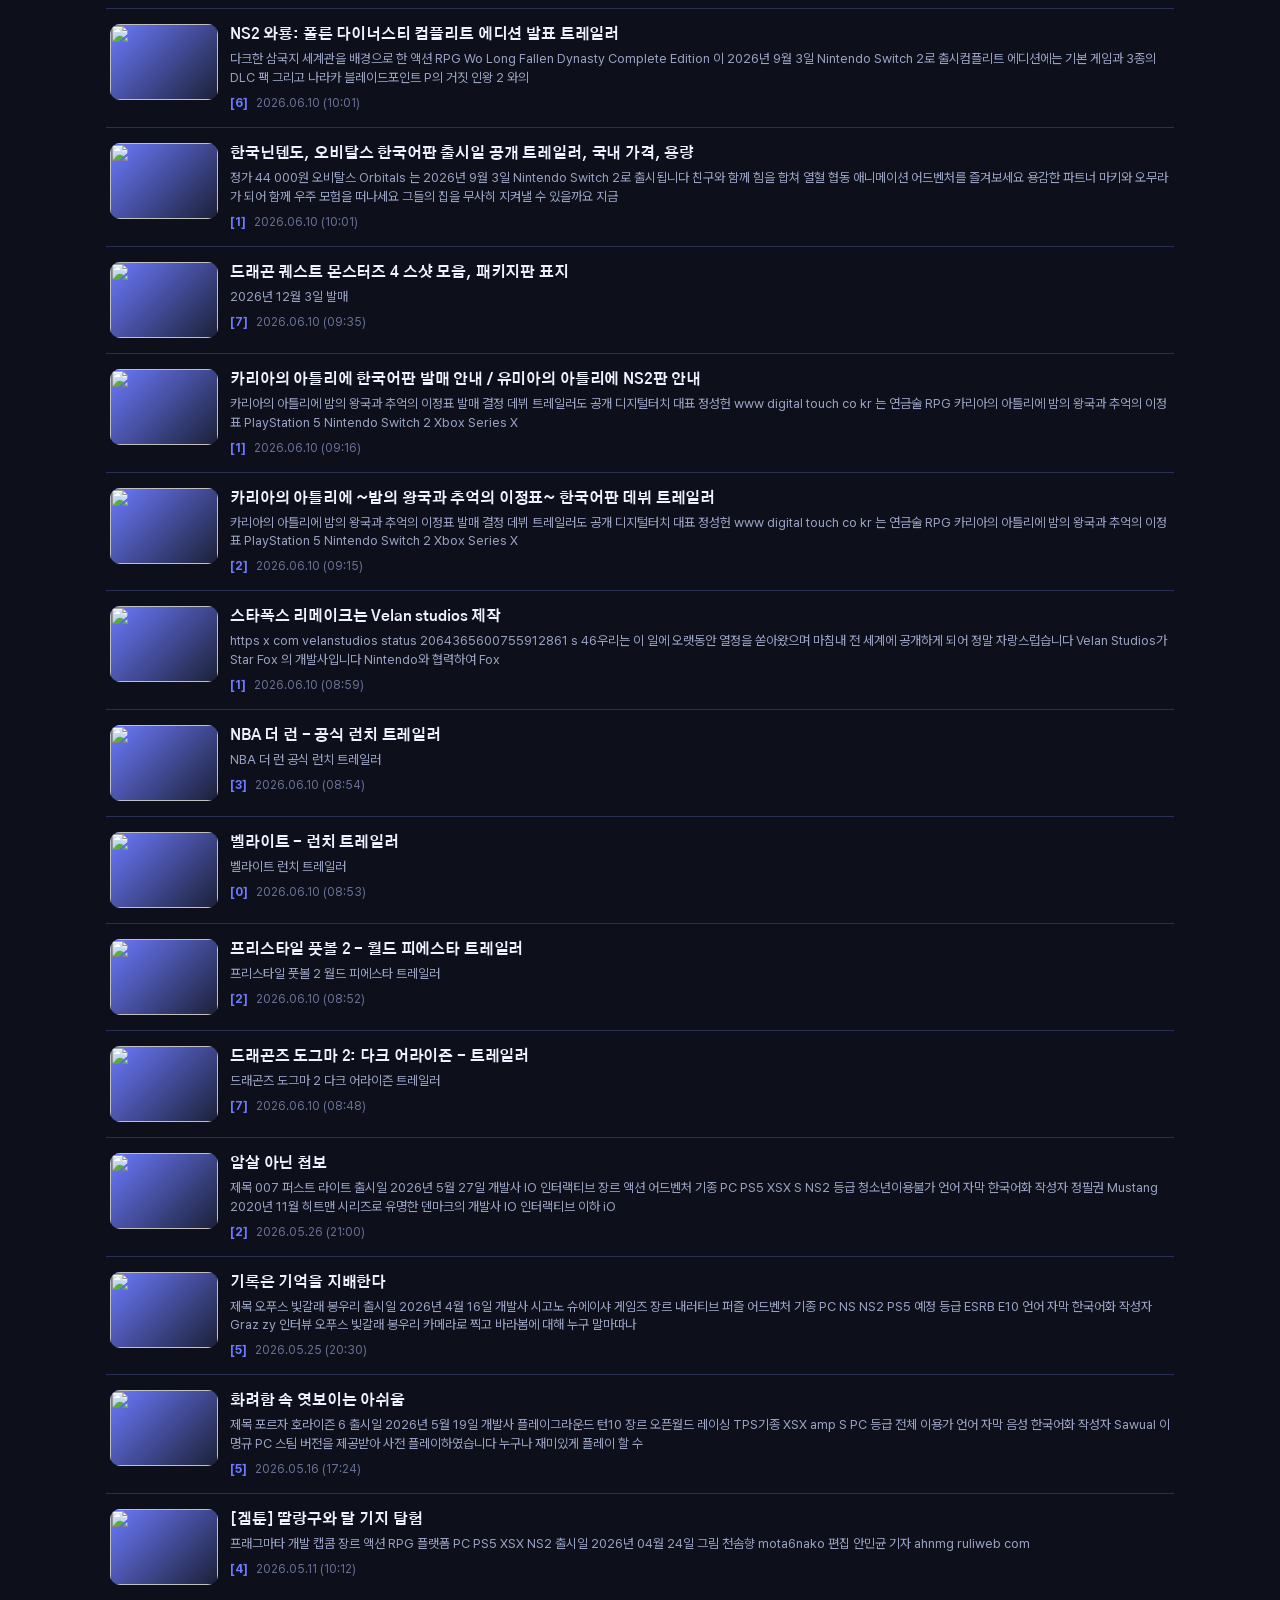
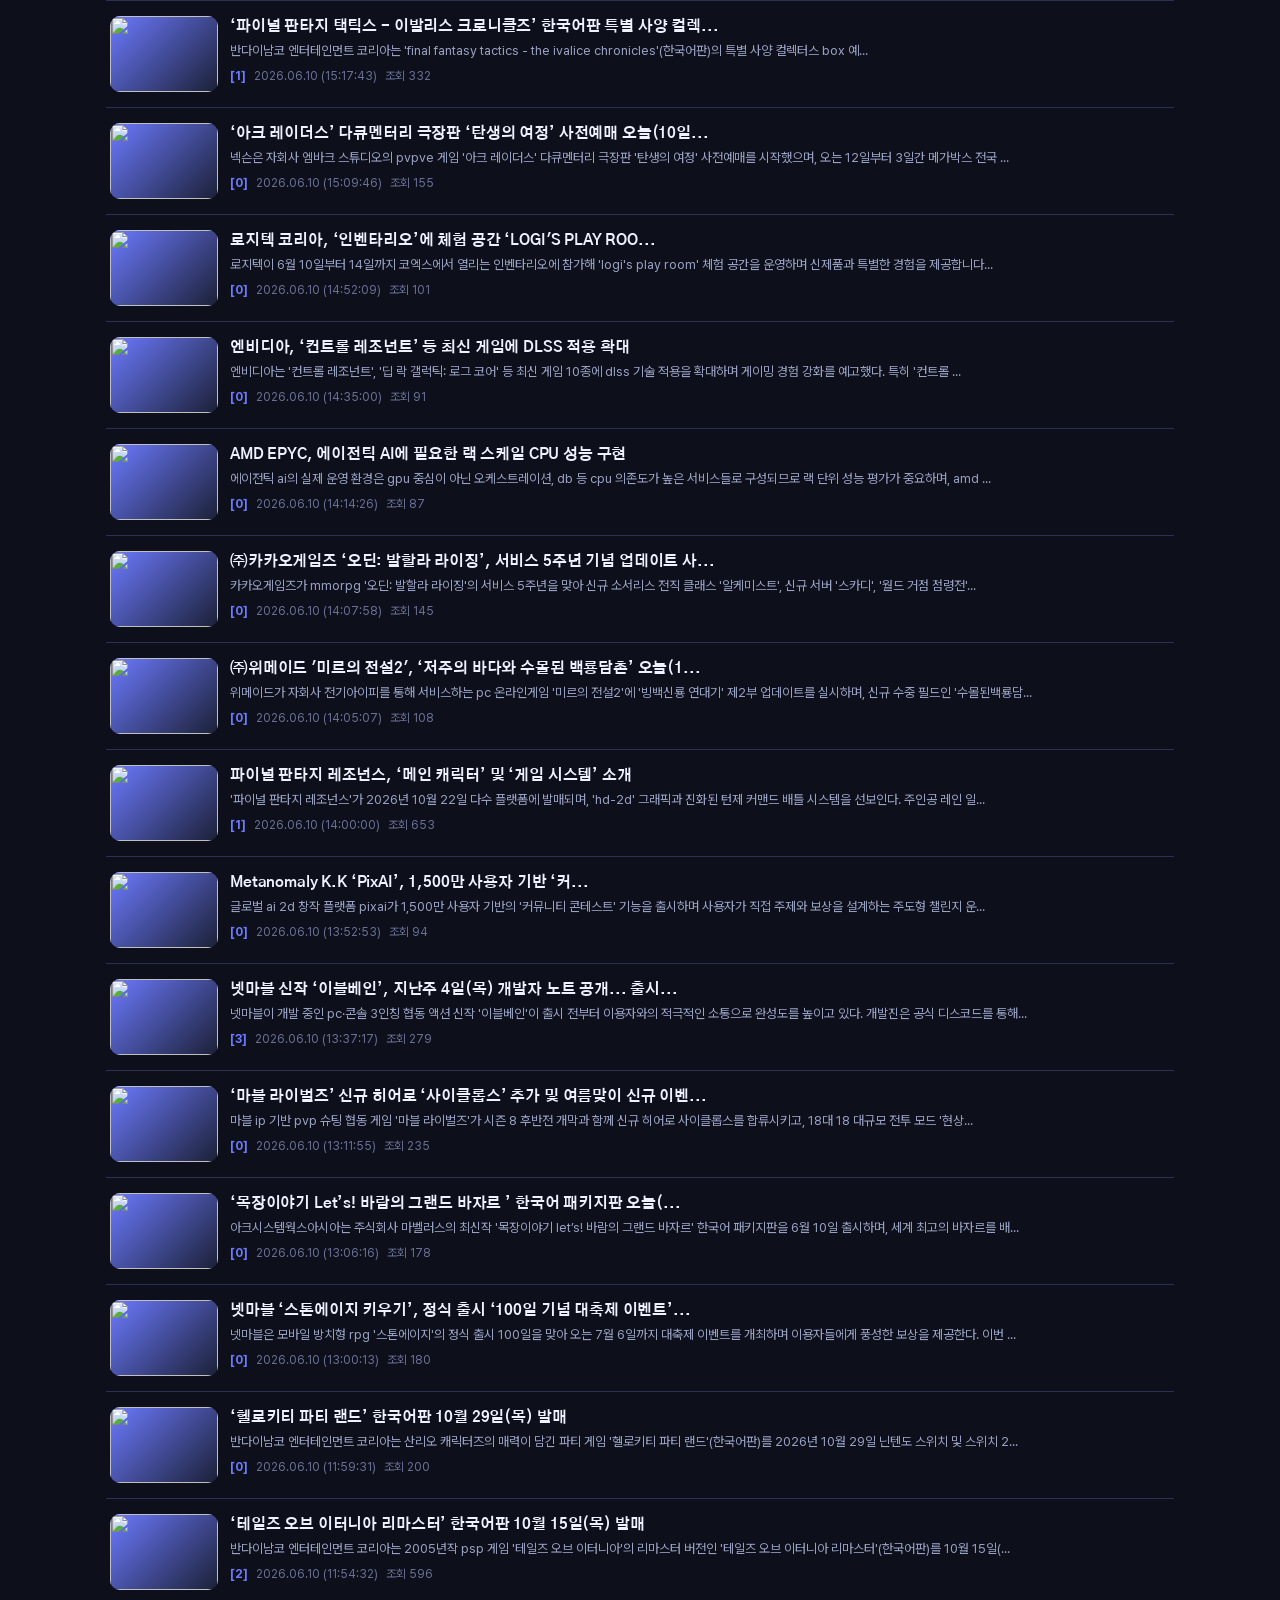
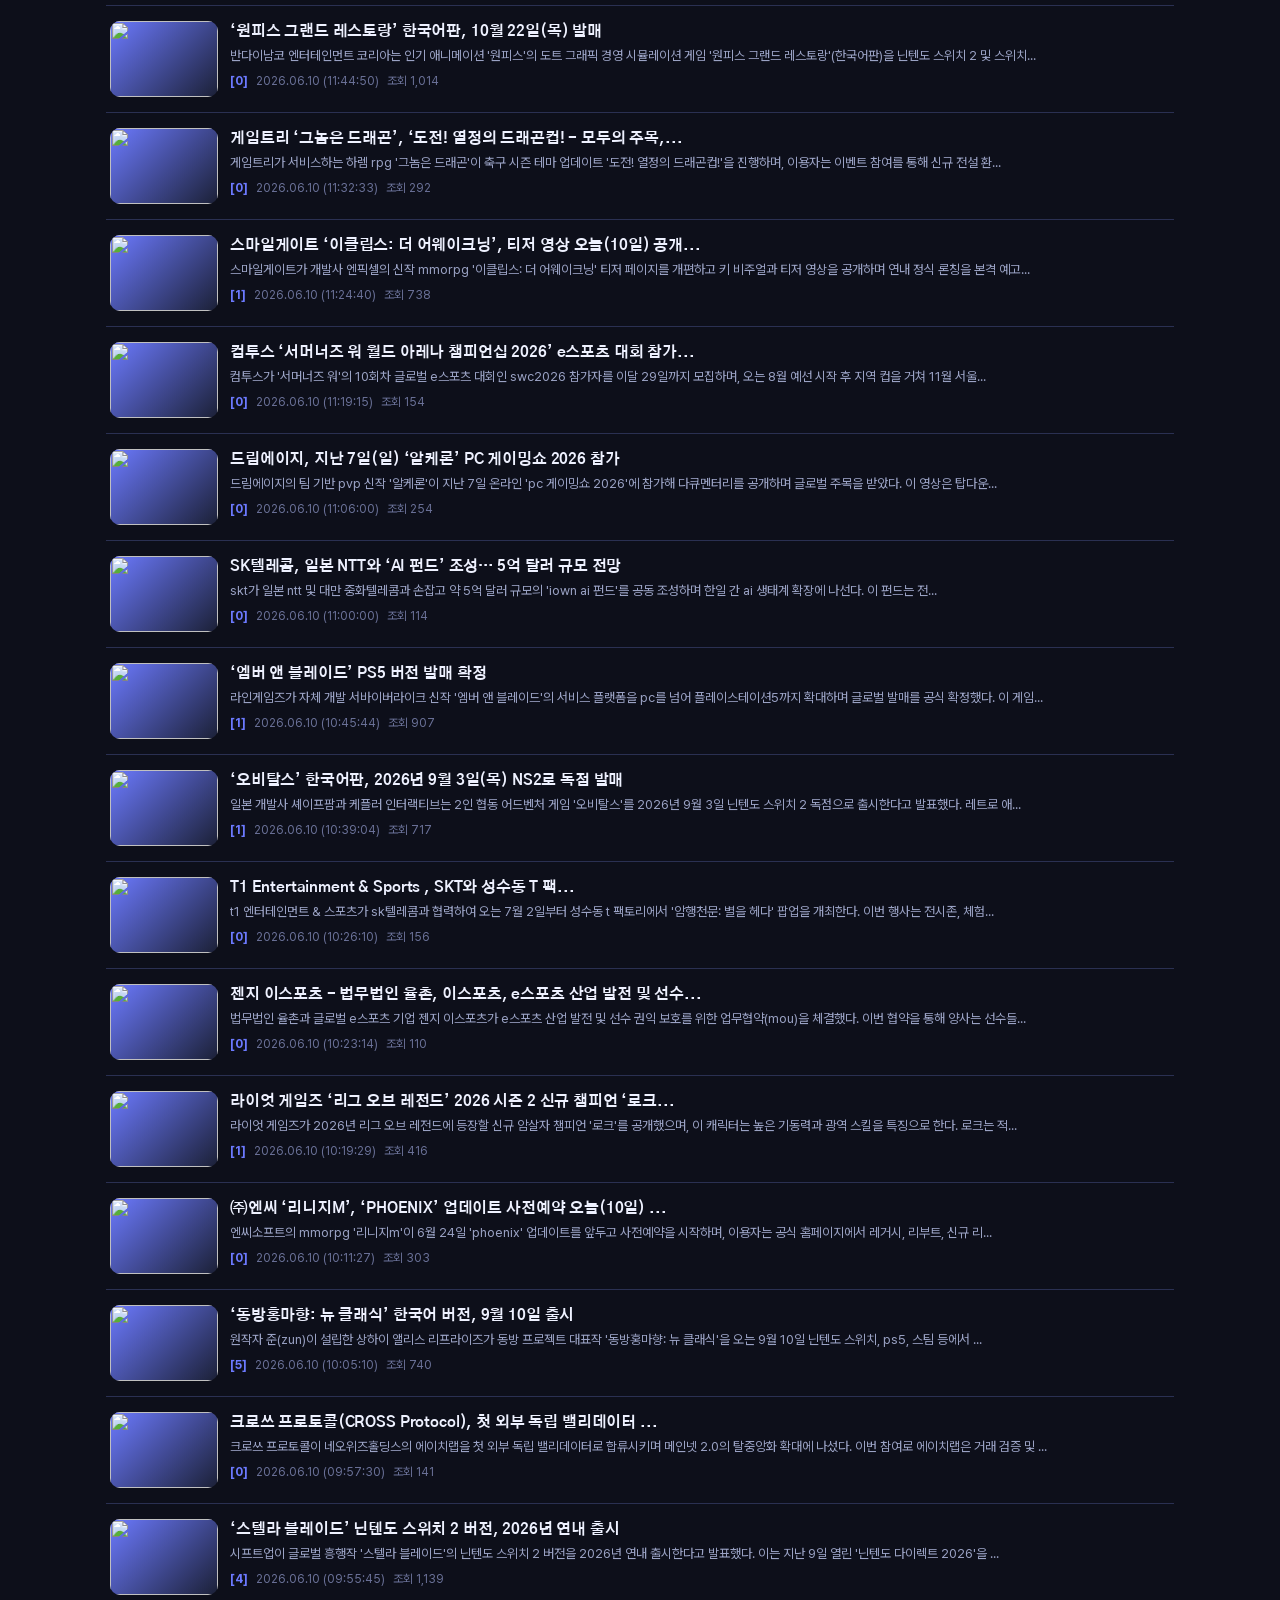
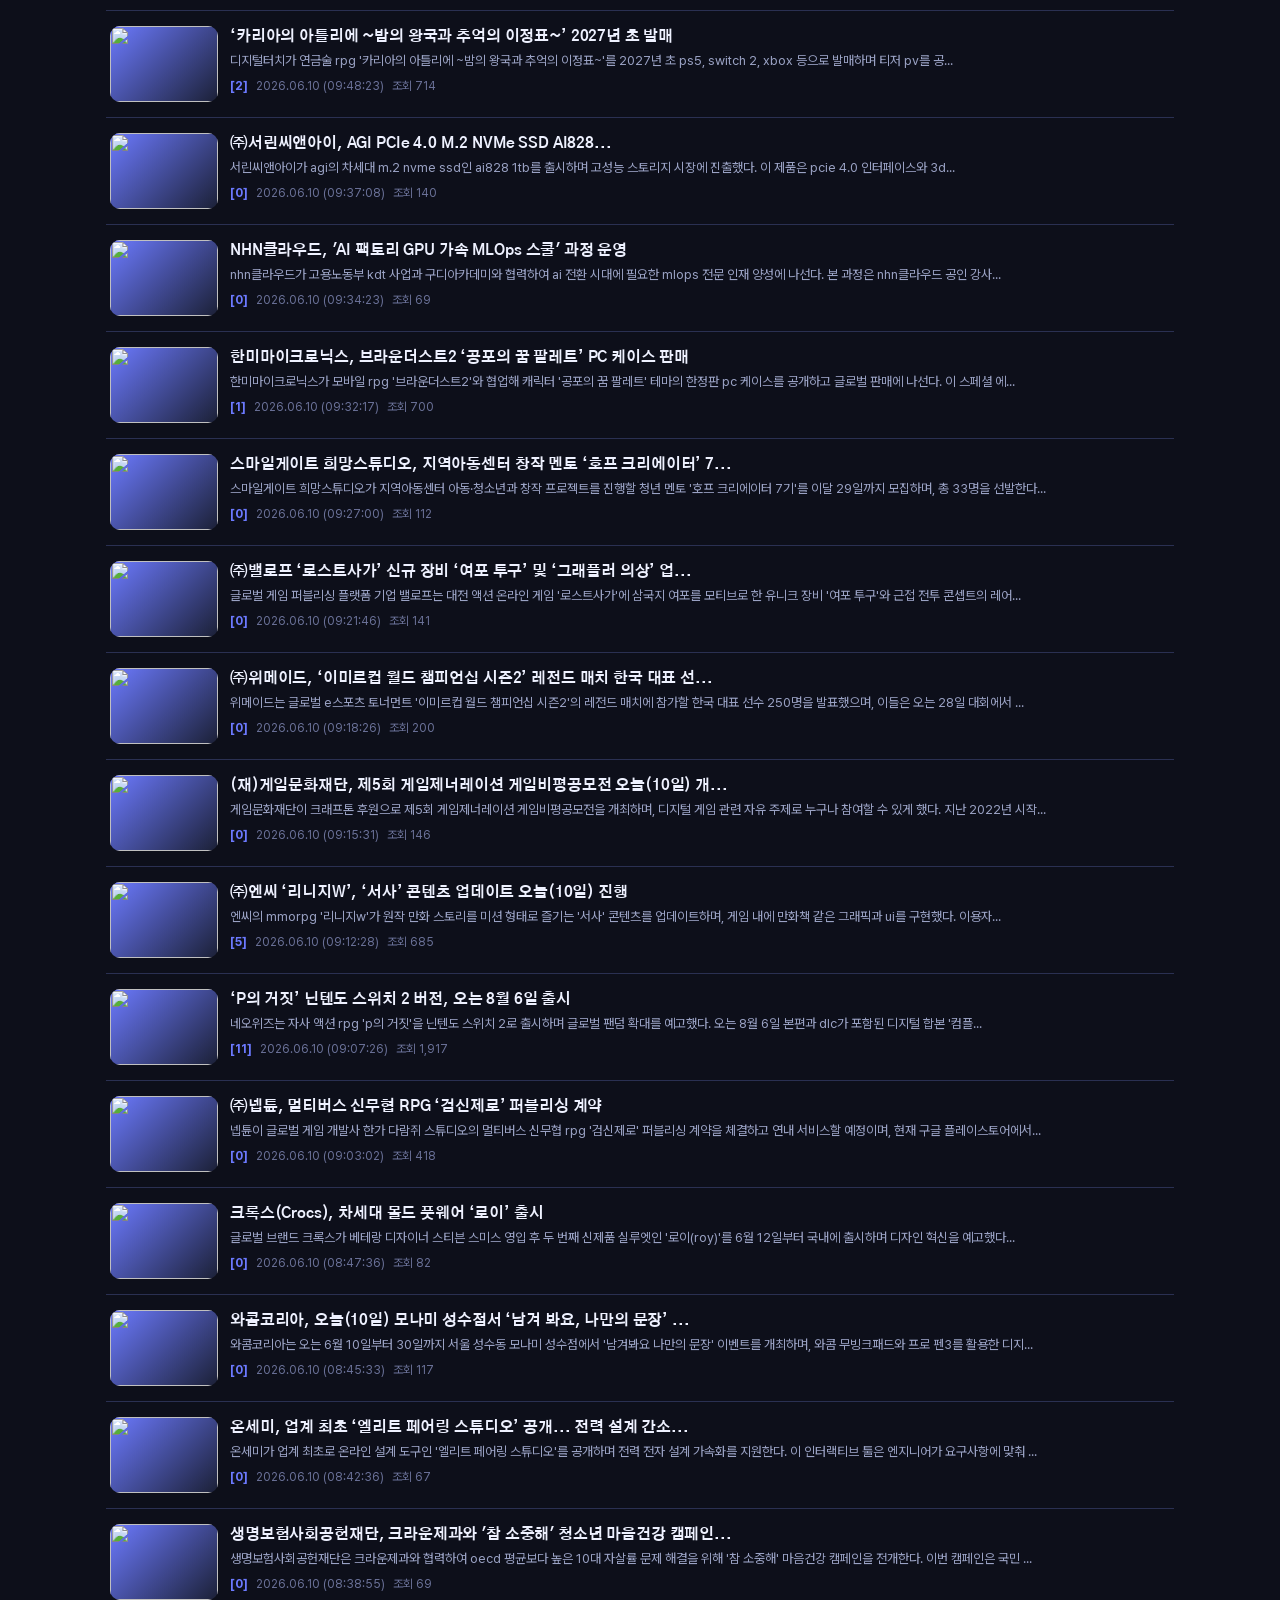
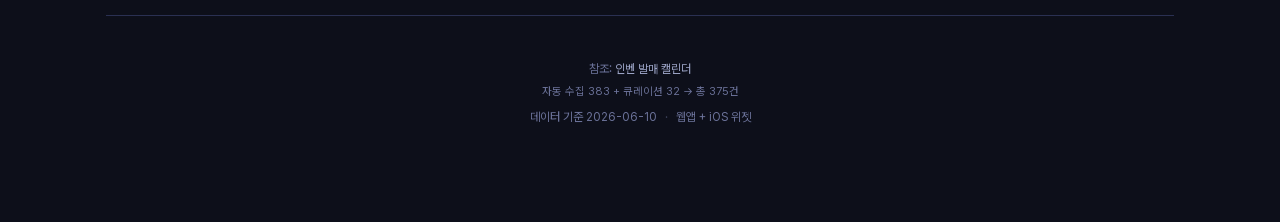
==== commit 6abb873e: "앱 이름 GGG 변경 https://claude.ai/code/session_016qWdPxn436o53EfDHuaxRz" ====
--- a/index.html
+++ b/index.html
@@ -5,7 +5,7 @@
   <meta name="viewport" content="width=device-width, initial-scale=1.0, viewport-fit=cover" />
   <meta name="theme-color" content="#0d0f1a" />
   <meta name="description" content="PC · 콘솔 · 모바일 신작 출시 · 업데이트 · 행사 일정을 한눈에" />
-  <title>GNW — Game New Watch</title>
+  <title>GGG — Good Game, Gallantly</title>
   <link rel="manifest" href="manifest.webmanifest" />
   <!-- 홈 화면에 추가(웹앱) 시 사용되는 아이콘 · 이름 -->
   <link rel="apple-touch-icon" href="icons/icon-192.png" />
@@ -13,7 +13,7 @@
   <link rel="apple-touch-icon" sizes="512x512" href="icons/icon-512.png" />
   <link rel="icon" type="image/svg+xml" href="icons/icon.svg" />
   <meta name="apple-mobile-web-app-capable" content="yes" />
-  <meta name="apple-mobile-web-app-title" content="GNW" />
+  <meta name="apple-mobile-web-app-title" content="GGG" />
   <meta name="apple-mobile-web-app-status-bar-style" content="black-translucent" />
   <!-- 게임 뉴스용 서체: 제목=Gothic A1(헤드라인, Google), 본문=Pretendard(로컬 woff2) -->
   <link rel="preconnect" href="https://fonts.googleapis.com" />
--- a/styles.css
+++ b/styles.css
@@ -360,8 +360,16 @@
 .detail-meta .dm-dot { opacity: .45; }
 .detail-banner { margin: 16px 0 4px; }
 .detail-banner img { display: block; width: 100%; height: auto; border-radius: 12px; }
+.detail-banner--ph { height: 150px; border-radius: 12px; }
+.detail-subtitle { margin: -6px 0 12px; color: var(--text-dim); font-size: 14.5px; }
+.detail-meta .dm-dday { color: var(--green); font-weight: 700; }
+.detail-meta .dm-dday.done { color: var(--text-faint); }
+.detail-badges { display: flex; flex-wrap: wrap; gap: 6px; margin: 14px 0 4px; }
+.detail-links { display: flex; flex-wrap: wrap; gap: 10px; margin-top: 8px; align-items: center; }
+.detail-links .detail-orig { margin-top: 10px; }
 .detail-article { color: var(--text); font-size: 17.5px; line-height: 1.78; }
 .detail-article p { margin: 14px 0; white-space: pre-wrap; word-break: break-word; }
+.detail-link { color: var(--accent); text-decoration: underline; text-underline-offset: 2px; word-break: break-all; }
 .detail-img { display: block; width: 100%; height: auto; border-radius: 10px; margin: 14px 0; }
 .detail-empty { color: var(--text-dim); }
 /* 재생 가능한 유튜브 임베드 (16:9) */
@@ -376,6 +384,8 @@
 .dc-like { font-size: 14px; color: var(--text-faint); }
 .dc-best { font-size: 11px; font-weight: 800; color: var(--ink, #0b0d16); background: var(--amber); padding: 1px 6px; border-radius: 5px; letter-spacing: .04em; }
 .dc-text { font-size: 16px; line-height: 1.6; color: var(--text); white-space: pre-wrap; word-break: break-word; }
+.dc-imgs { display: flex; flex-wrap: wrap; gap: 6px; margin-top: 7px; }
+.dc-imgs img { max-width: 100%; max-height: 240px; border-radius: 8px; display: block; }
 .dc-item.best { background: rgba(255,180,84,.06); border-radius: 8px; padding: 10px 10px; }
 .dc-more { display: inline-block; margin-top: 12px; color: var(--accent); font-weight: 700; text-decoration: none; }
 .dc-more.dc-only { margin-top: 18px; padding: 10px 16px; background: var(--accent-soft); border-radius: var(--radius-sm); }
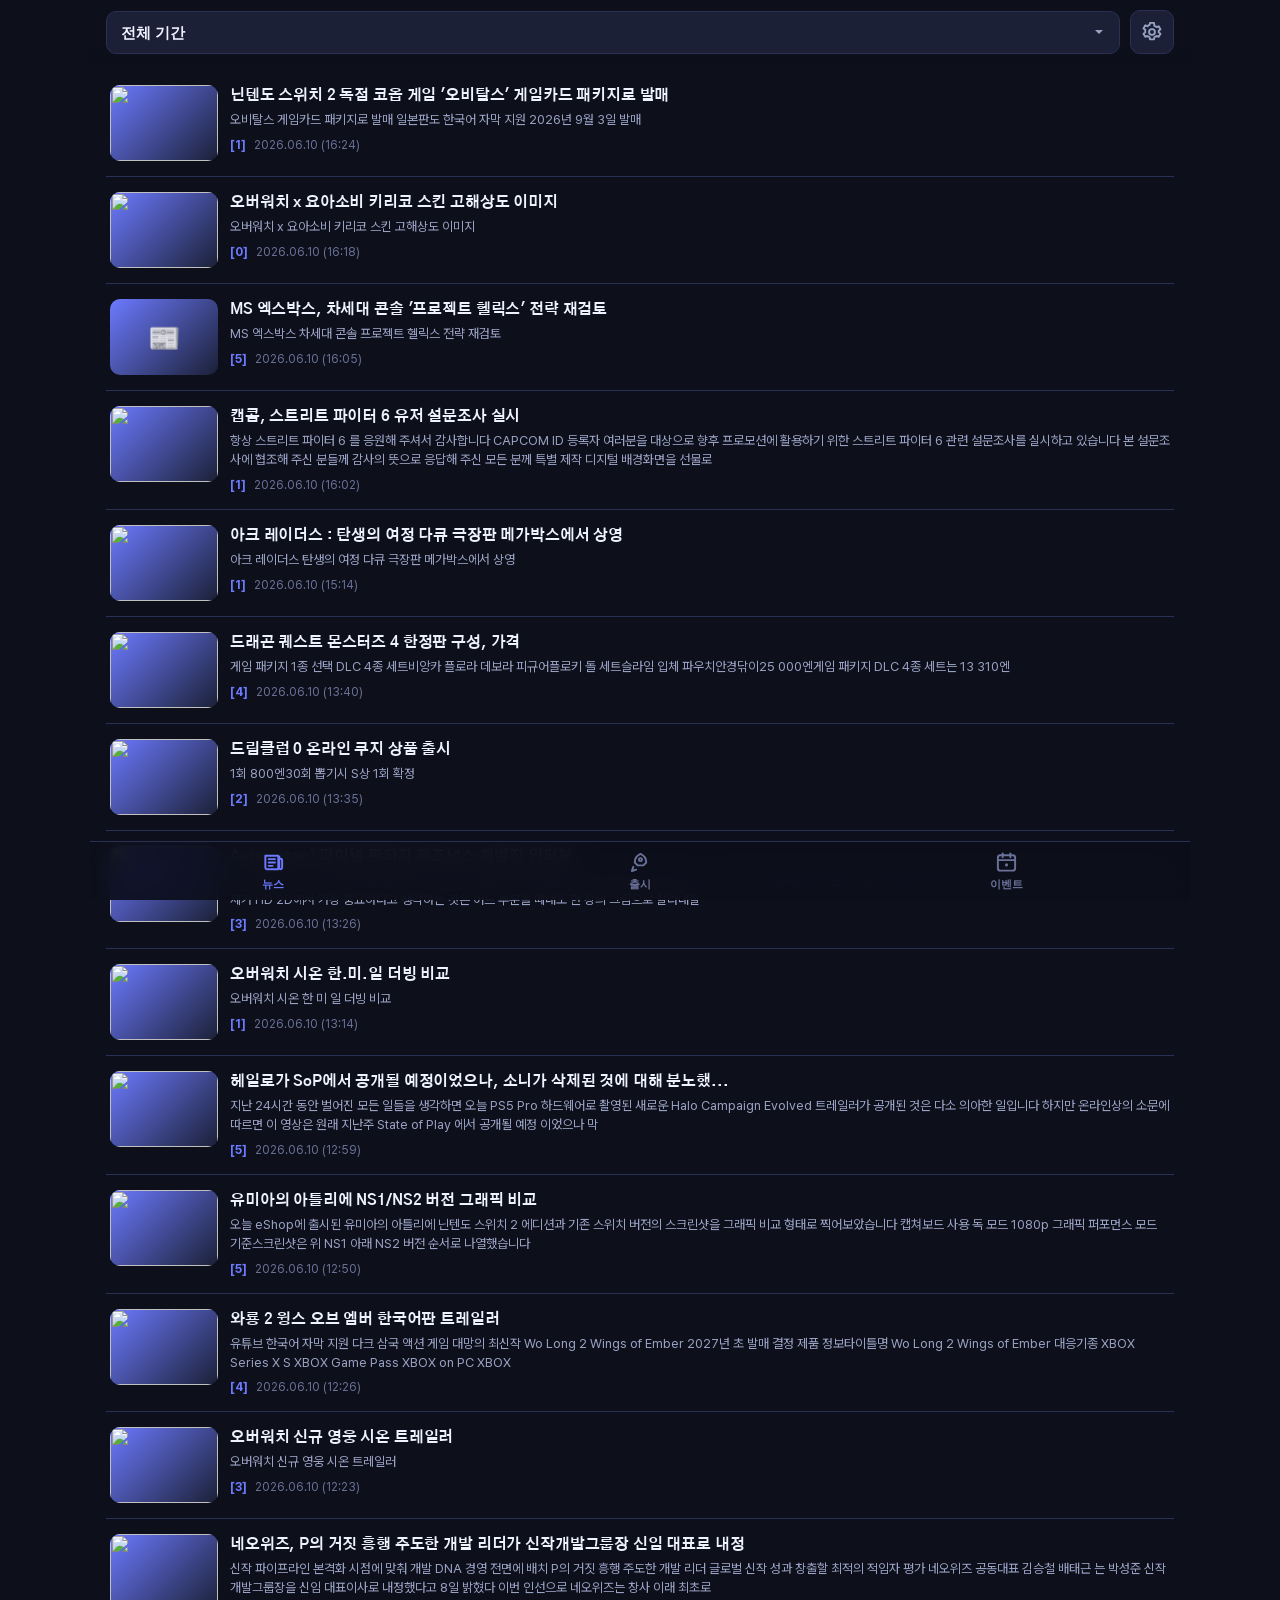
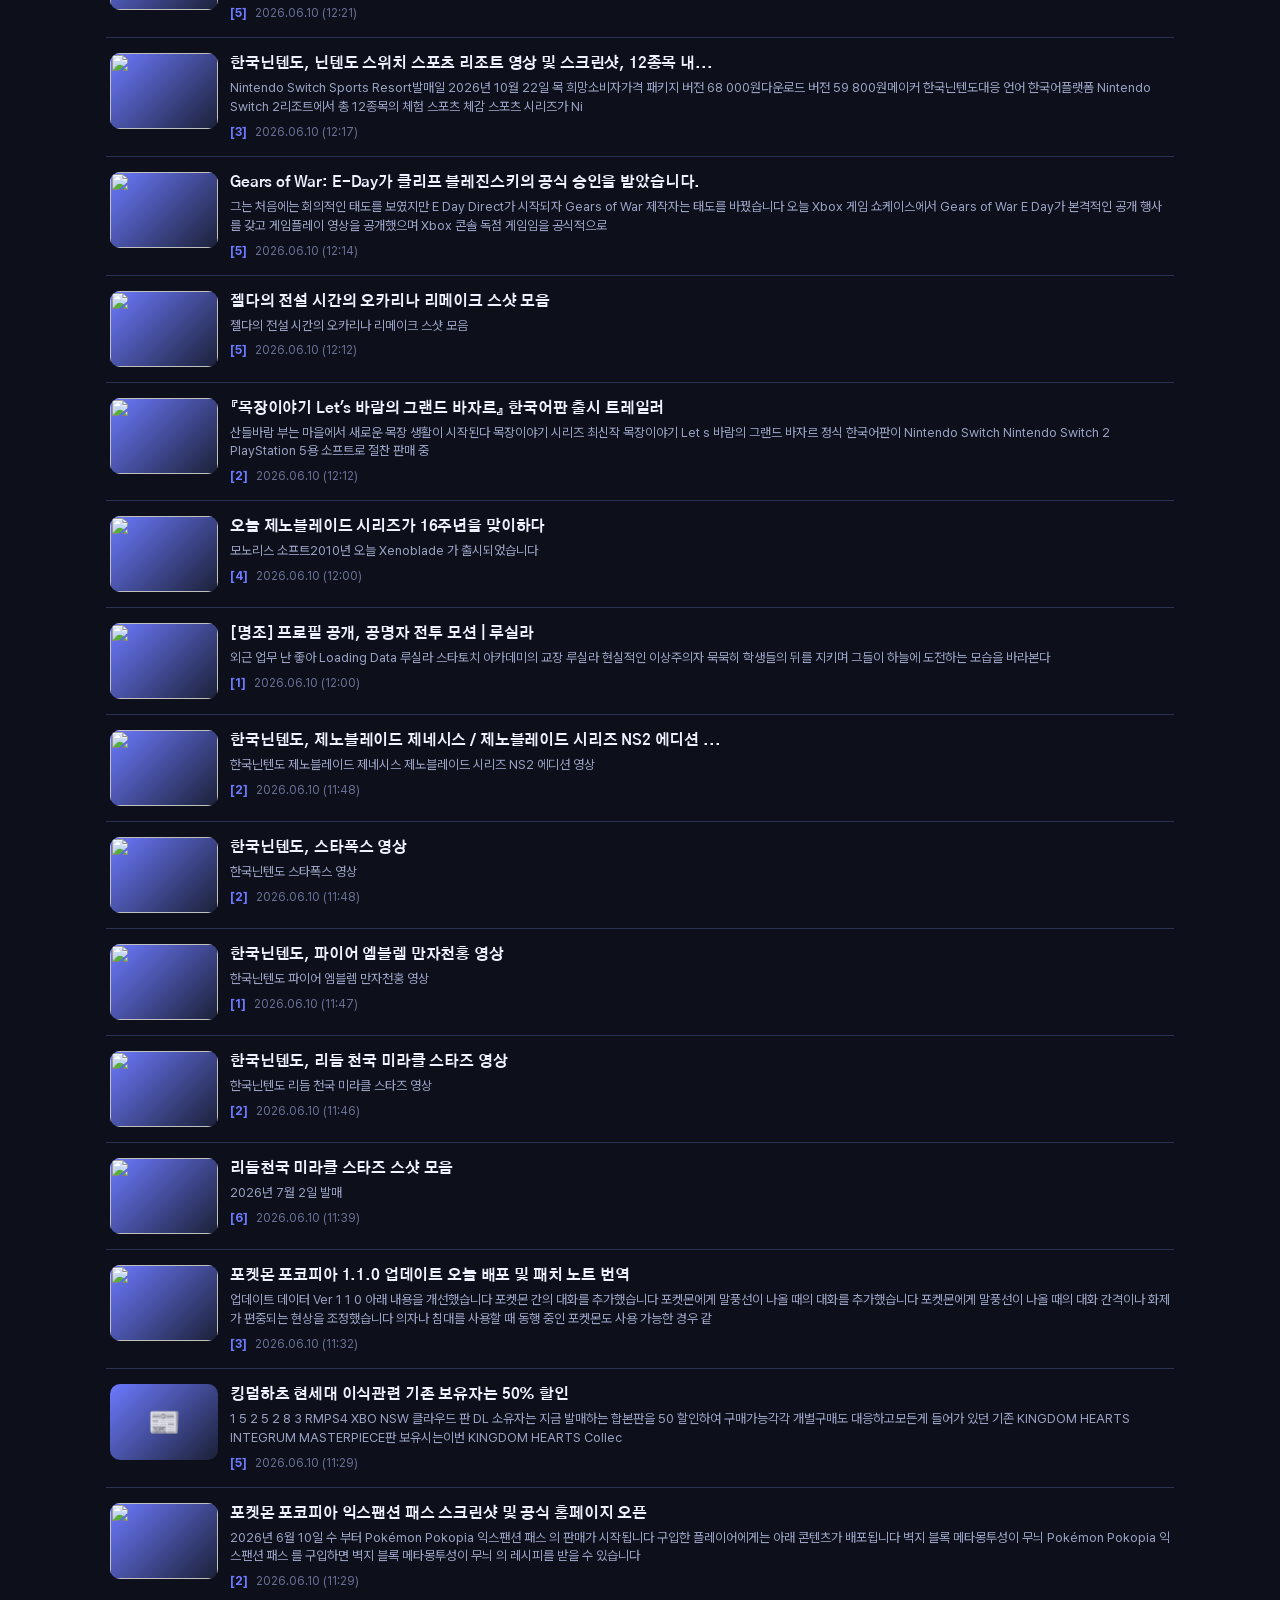
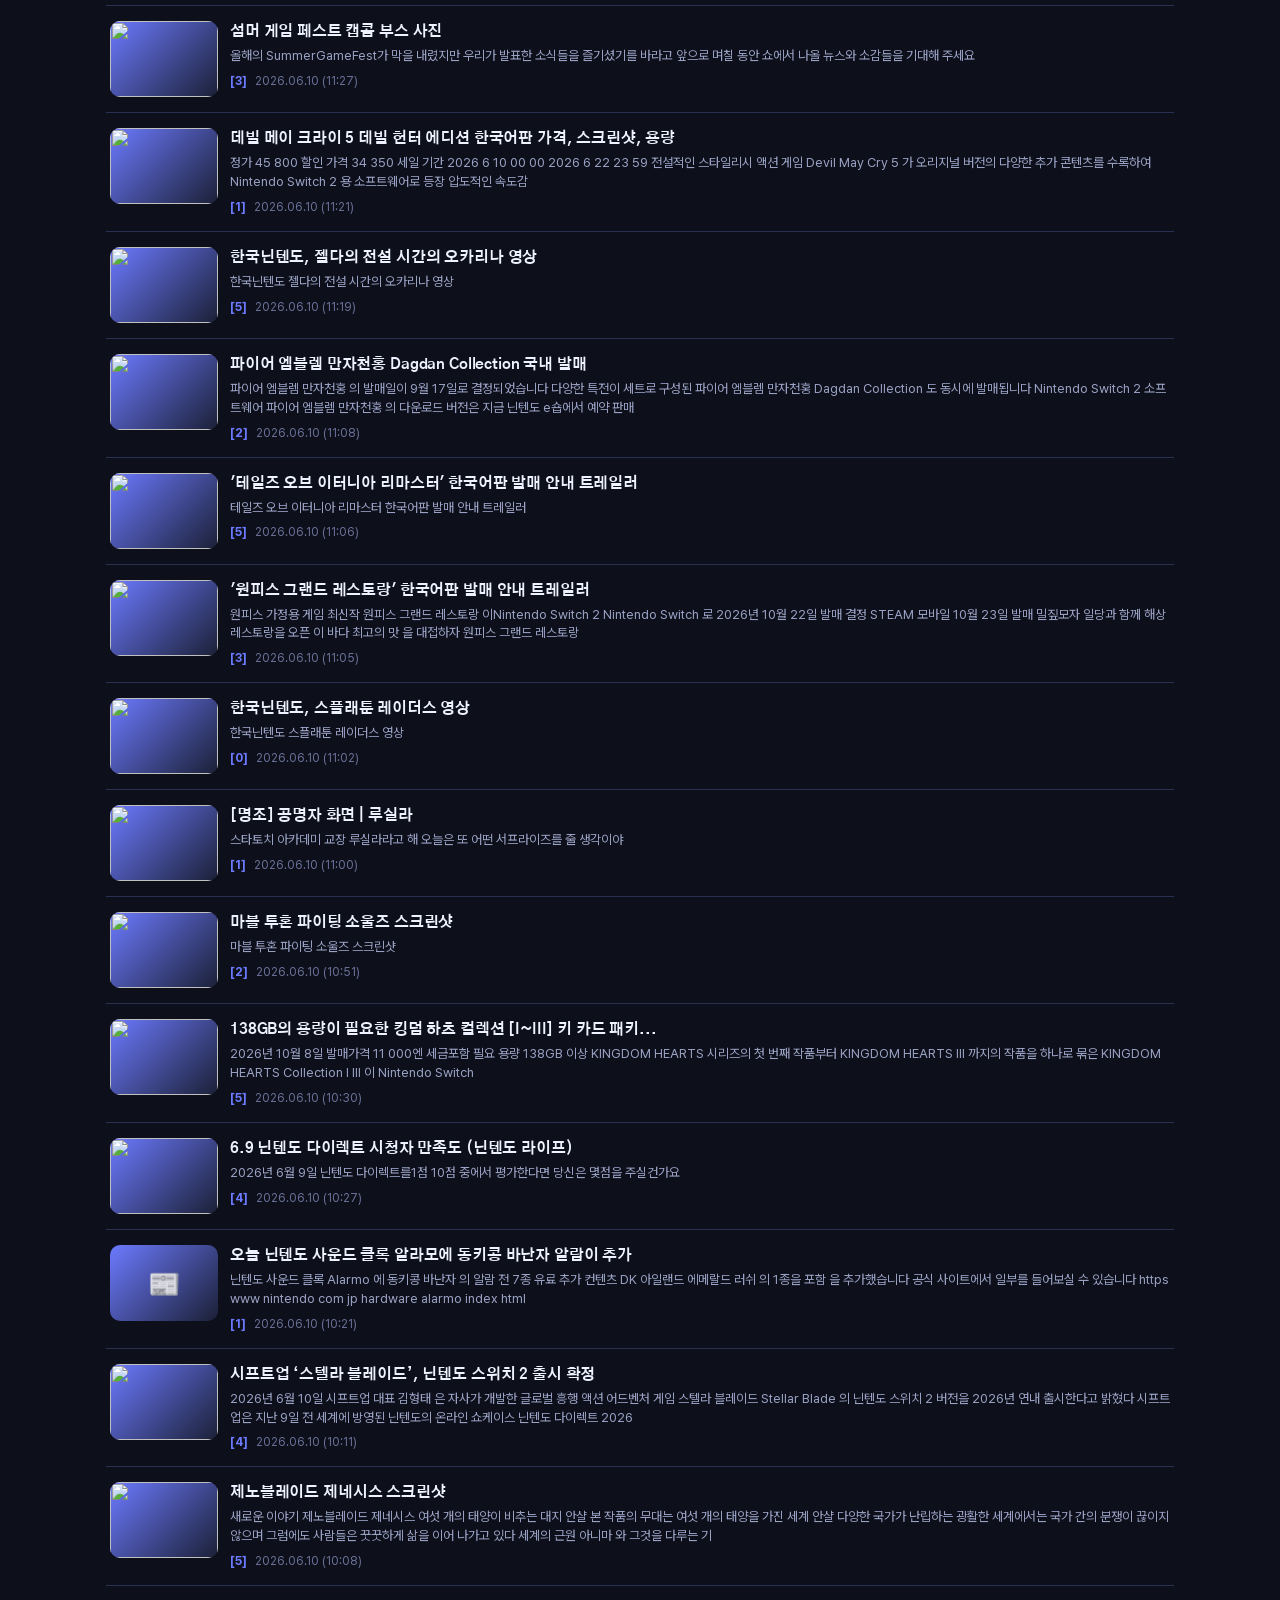
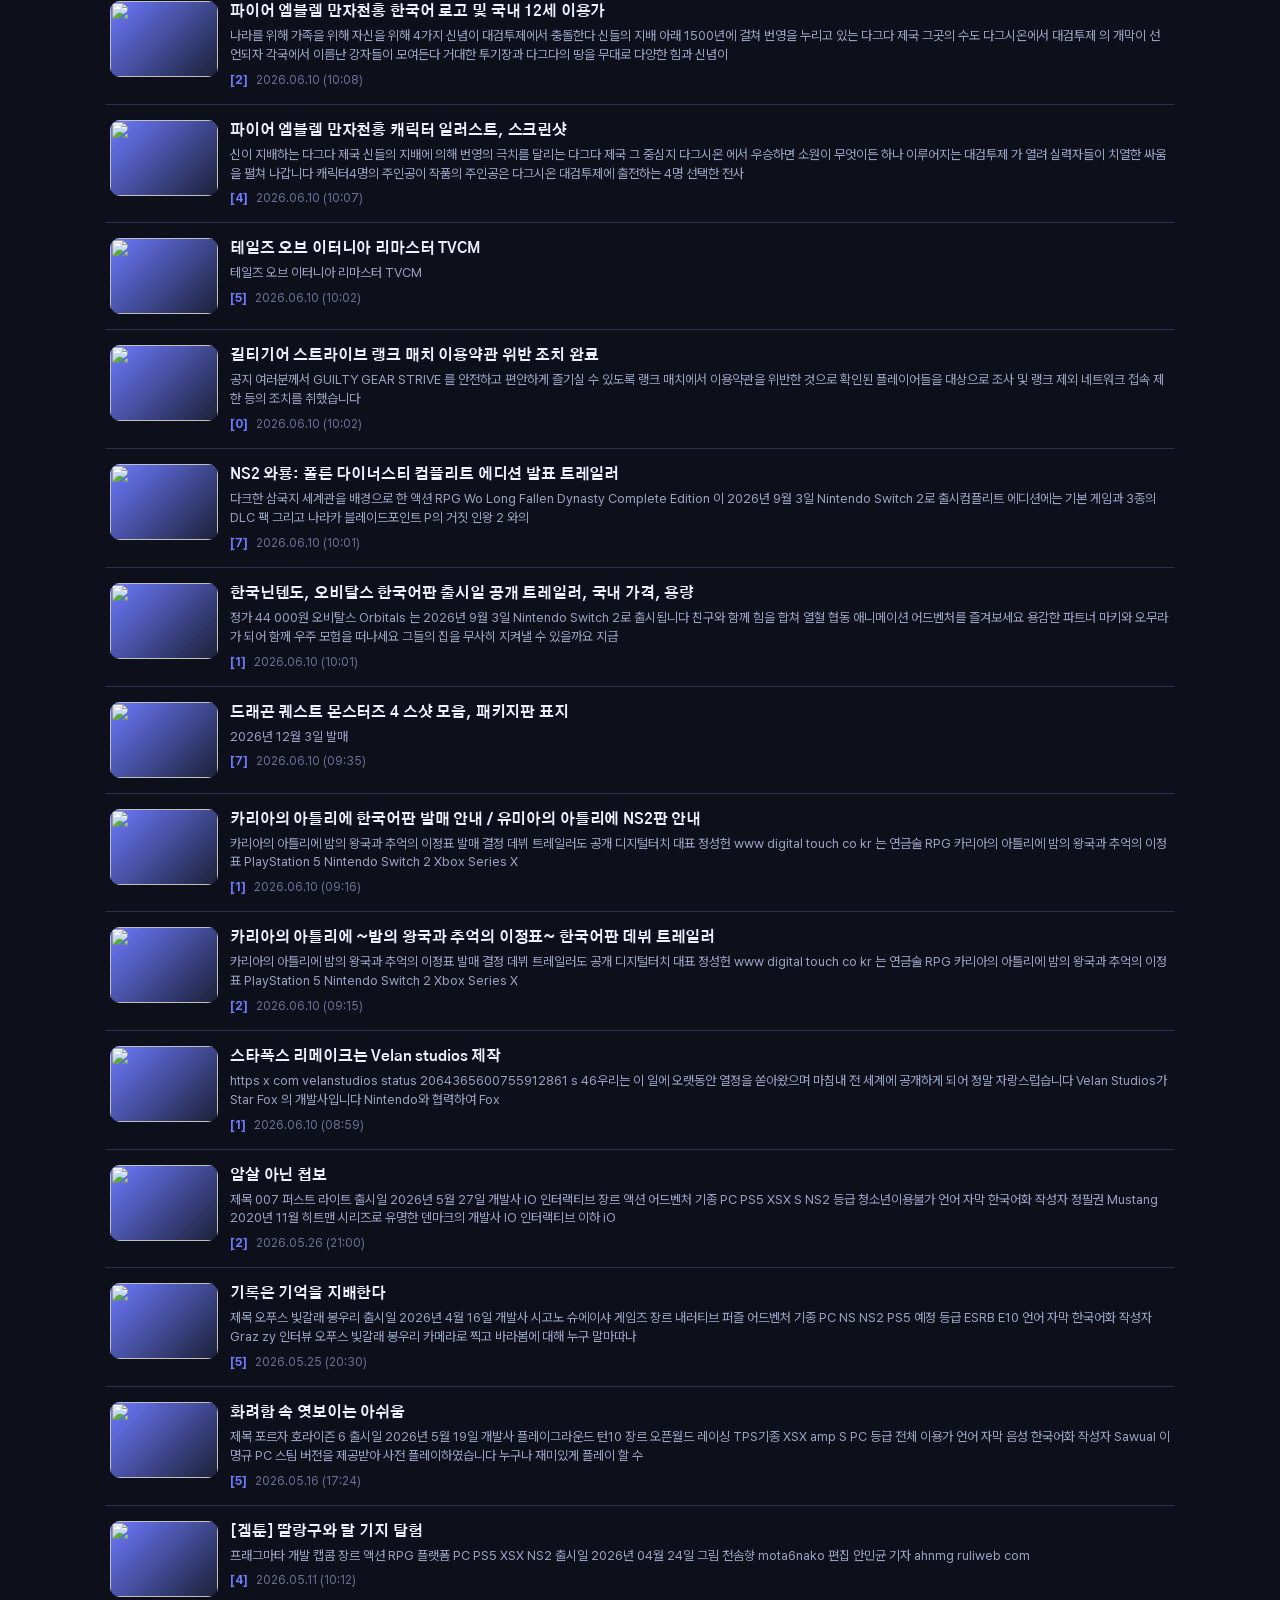
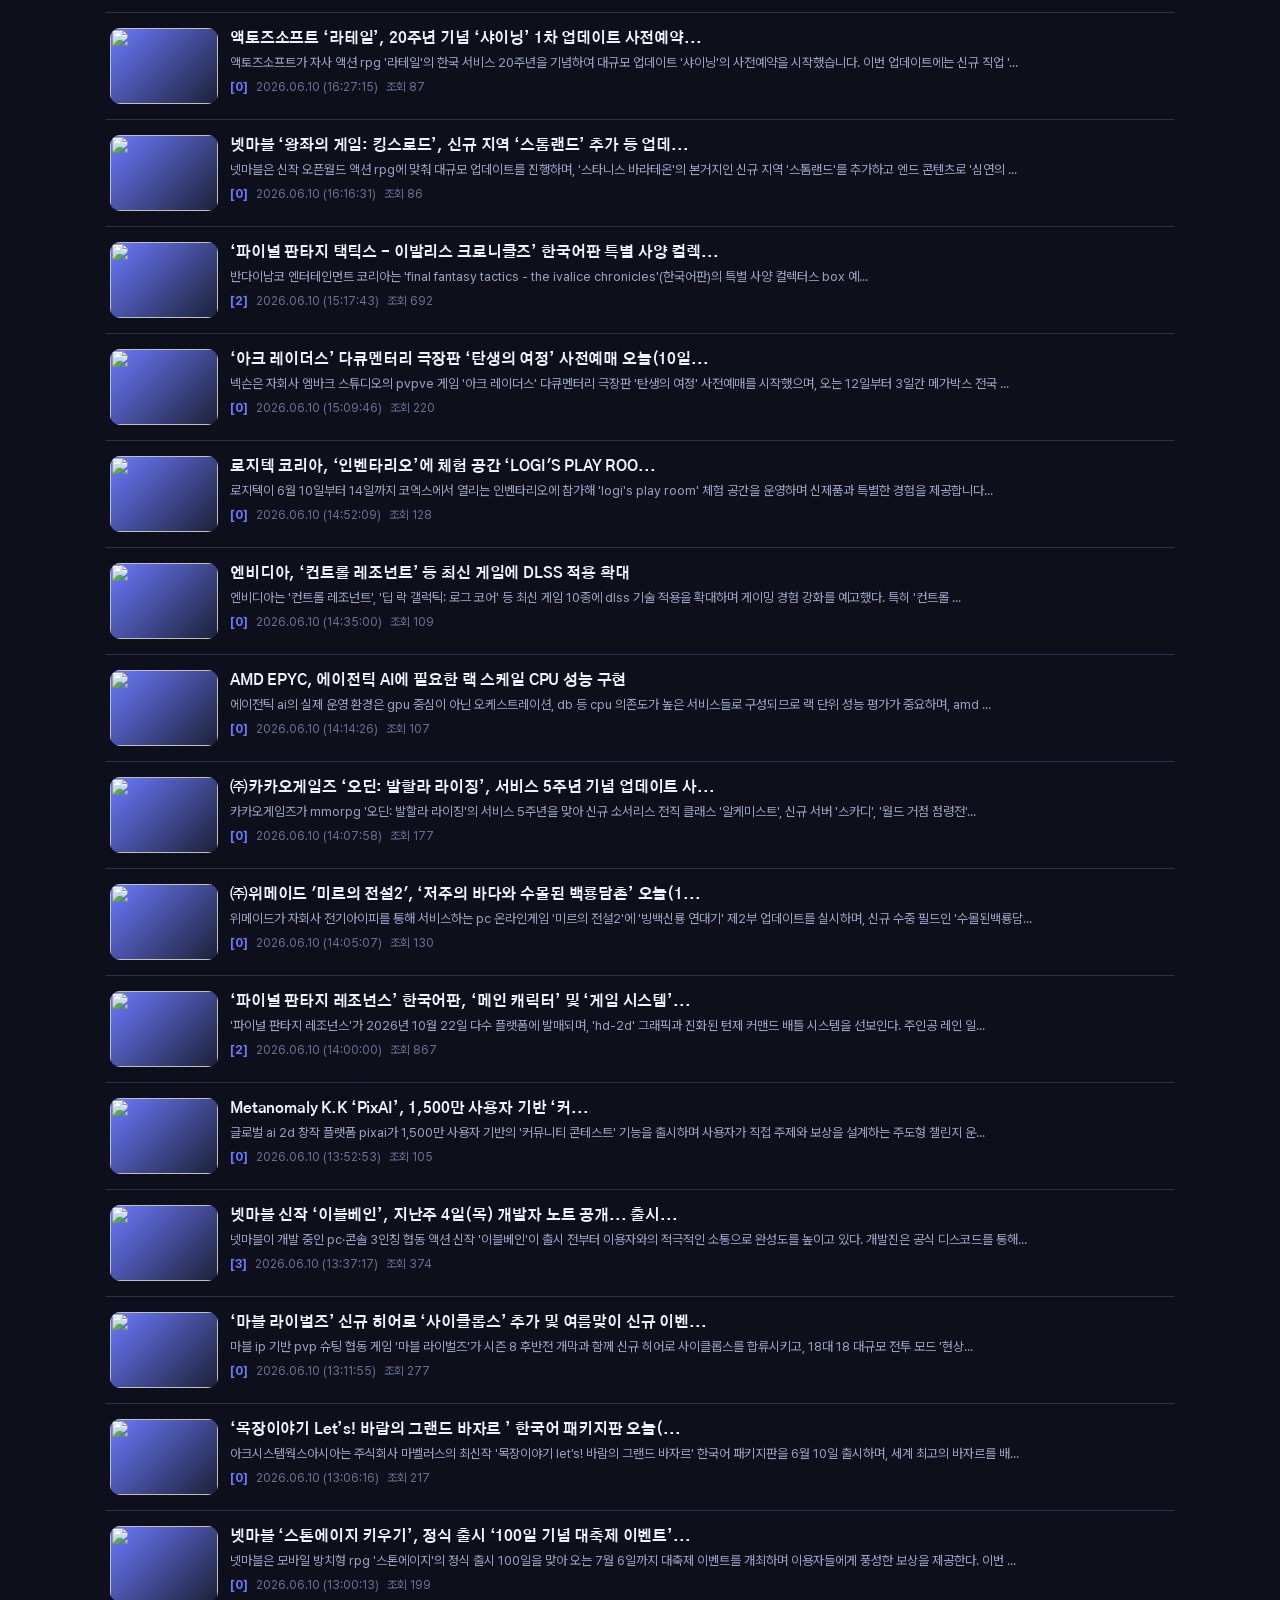
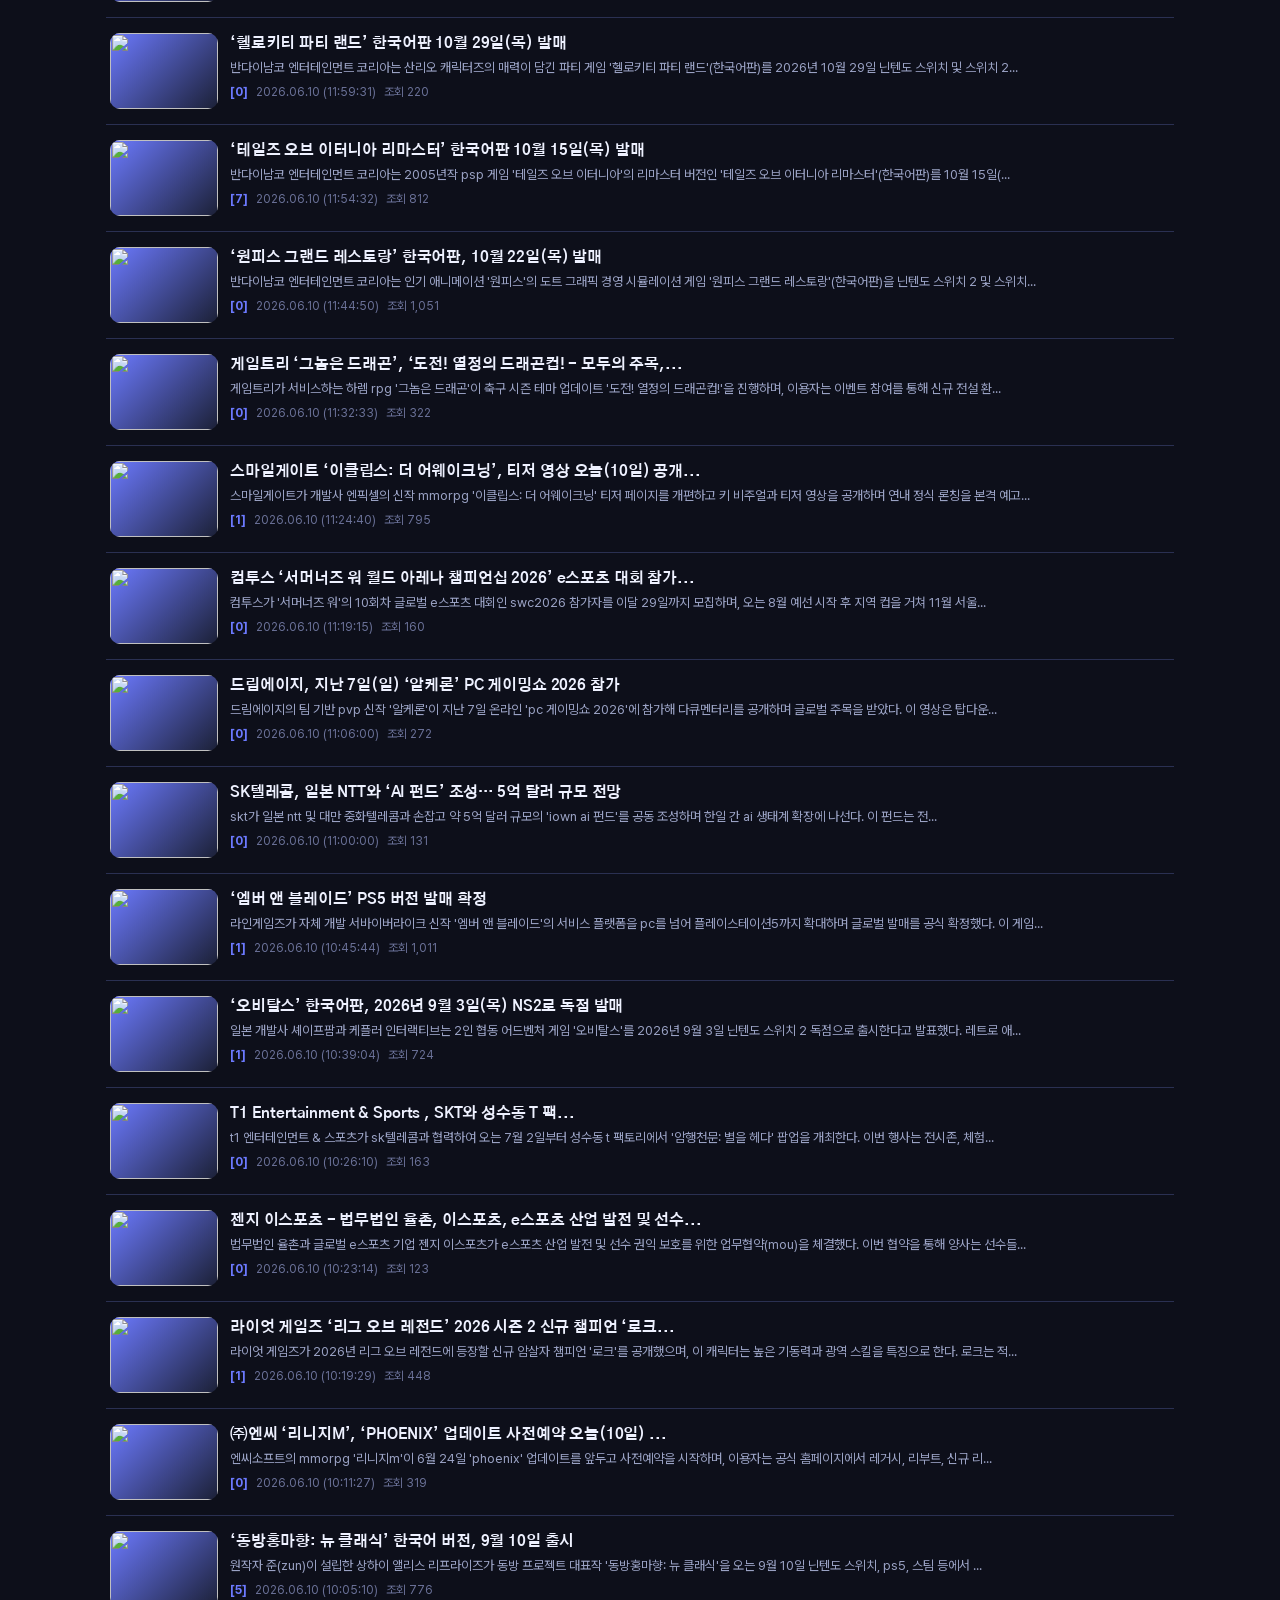
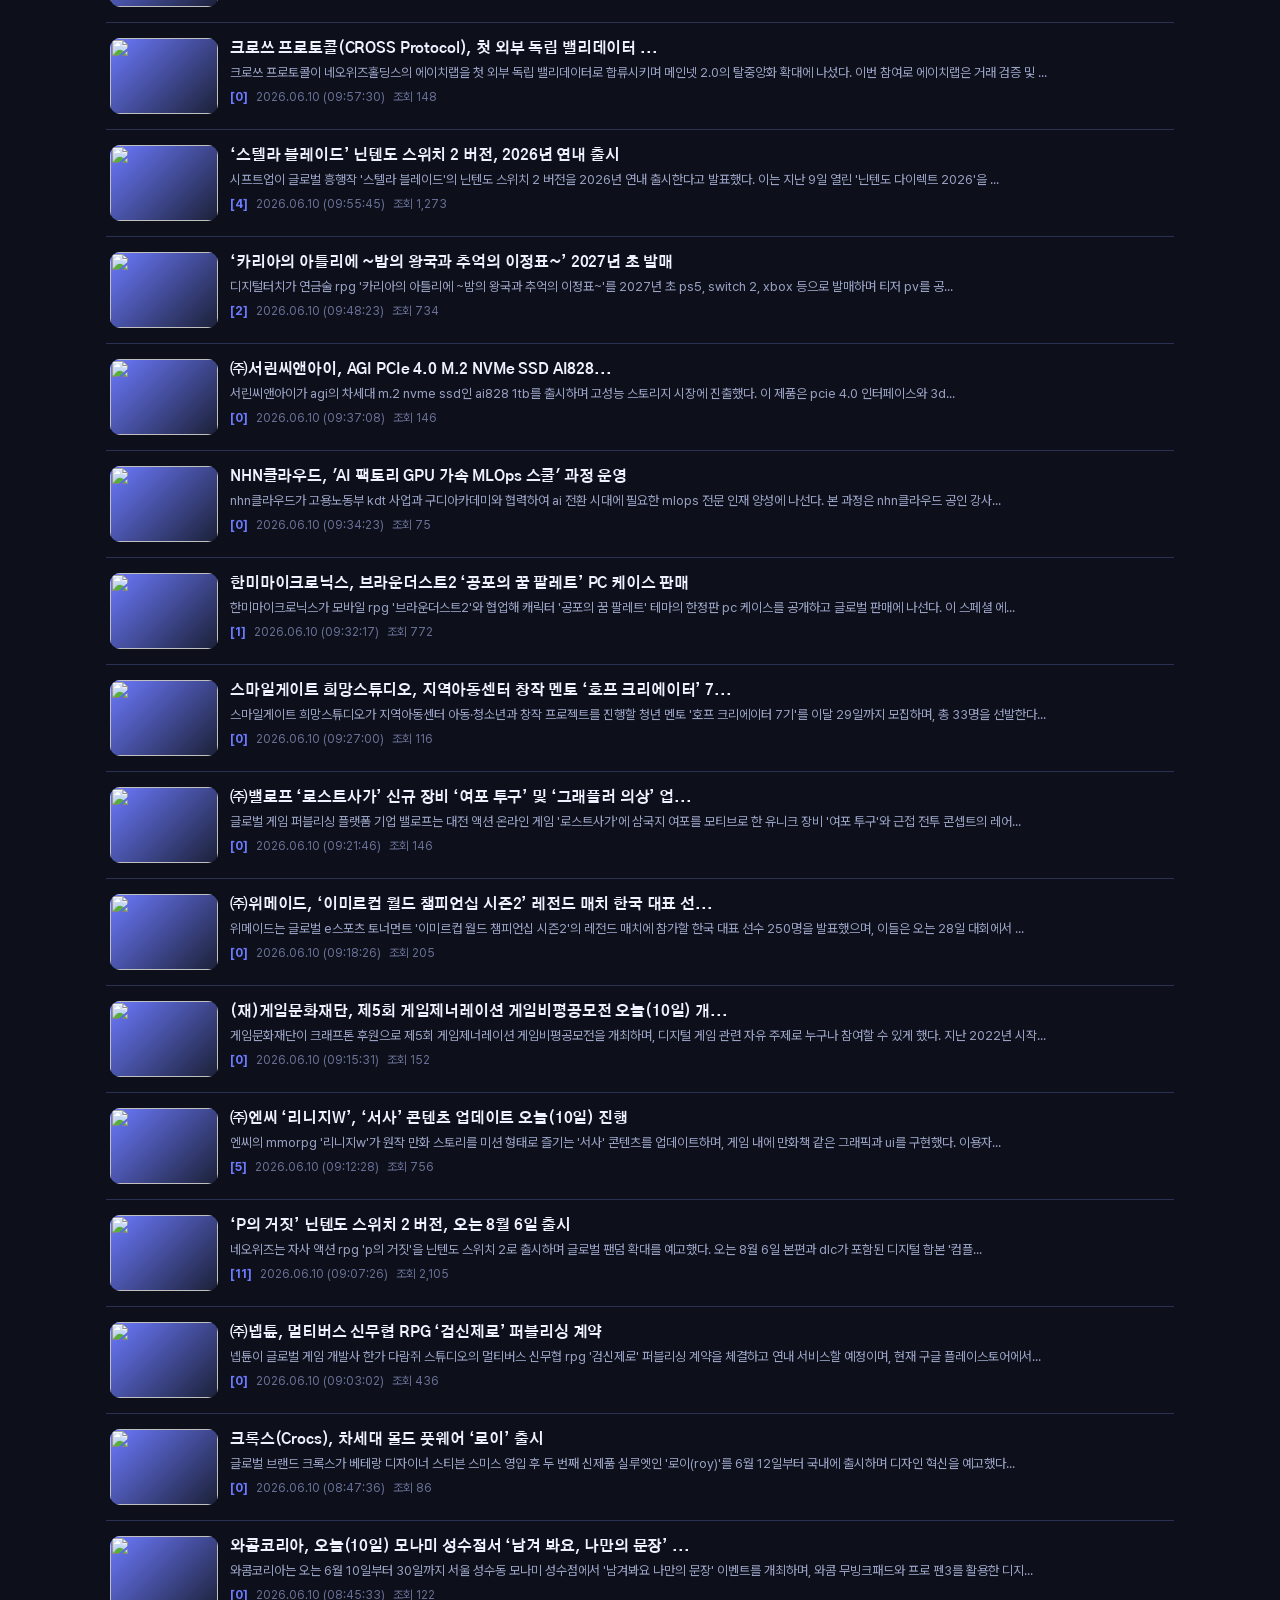
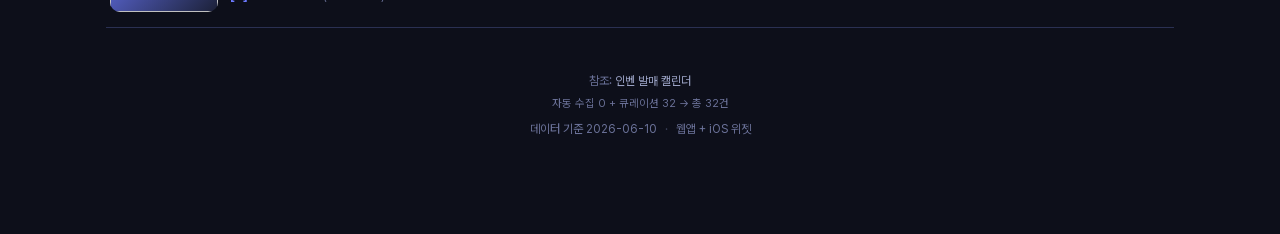
==== commit 2805f6b3: "fix: 출시 미리보기 이슈 — 뒤로가기 버튼 + gamelogo 이미지 억제 - detail sheet 상단에 '← 목록' 뒤로가기 버튼 추가 (스와이프 외 닫기 수단) - 카드" ====
--- a/index.html
+++ b/index.html
@@ -5,6 +5,13 @@
   <meta name="viewport" content="width=device-width, initial-scale=1.0, viewport-fit=cover" />
   <meta name="theme-color" content="#0d0f1a" />
   <meta name="description" content="PC · 콘솔 · 모바일 신작 출시 · 업데이트 · 행사 일정을 한눈에" />
+  <meta property="og:type" content="website" />
+  <meta property="og:title" content="GGG — Good Game, Gallantly" />
+  <meta property="og:description" content="PC · 콘솔 · 모바일 신작 출시 · 업데이트 · 행사 일정을 한눈에" />
+  <meta property="og:image" content="icons/icon-512.png" />
+  <meta name="twitter:card" content="summary" />
+  <meta name="twitter:title" content="GGG — Good Game, Gallantly" />
+  <meta name="twitter:description" content="PC · 콘솔 · 모바일 신작 출시 · 업데이트 · 행사 일정을 한눈에" />
   <title>GGG — Good Game, Gallantly</title>
   <link rel="manifest" href="manifest.webmanifest" />
   <!-- 홈 화면에 추가(웹앱) 시 사용되는 아이콘 · 이름 -->
@@ -94,8 +101,14 @@
     </div>
   </div>
 
-  <!-- 뉴스 상세 (앱 내 다크 뷰) · 좌측에서 오른쪽으로 슬라이드하면 목록으로 복귀 -->
+  <!-- 뉴스/출시/이벤트 상세 (앱 내 다크 뷰) -->
   <div id="detailSheet" class="detail-sheet" hidden>
+    <div class="detail-nav">
+      <button id="detailBack" class="detail-back-btn" type="button" aria-label="뒤로">
+        <svg viewBox="0 0 24 24" aria-hidden="true" fill="none" stroke="currentColor" stroke-width="2.5" stroke-linecap="round" stroke-linejoin="round"><polyline points="15 18 9 12 15 6"/></svg>
+        목록
+      </button>
+    </div>
     <div id="detailScroll" class="detail-scroll">
       <article id="detailBody" class="detail-content"></article>
     </div>
--- a/styles.css
+++ b/styles.css
@@ -342,10 +342,24 @@
 .detail-sheet[hidden] { display: none; }   /* display:flex 가 [hidden] 기본 동작을 덮어쓰므로 명시 */
 .detail-sheet.sliding { transition: none; }
 .detail-sheet.closing { transition: transform .18s ease; }
+.detail-nav {
+  display: flex; align-items: center;
+  padding: calc(10px + var(--safe-top)) 8px 4px;
+  flex-shrink: 0;
+}
+.detail-back-btn {
+  display: flex; align-items: center; gap: 4px;
+  background: none; border: none;
+  color: var(--text-dim); font-size: 15px;
+  padding: 8px 10px; cursor: pointer;
+  border-radius: 8px; touch-action: manipulation;
+}
+.detail-back-btn:active { background: rgba(255,255,255,.08); }
+.detail-back-btn svg { width: 20px; height: 20px; flex-shrink: 0; }
 .detail-scroll { flex: 1; overflow-y: auto; -webkit-overflow-scrolling: touch; }
 .detail-content {
   max-width: 700px; margin: 0 auto;
-  padding: calc(22px + var(--safe-top)) 18px calc(48px + var(--safe-bottom));
+  padding: 8px 18px calc(48px + var(--safe-bottom));
 }
 .detail-title {
   margin: 2px 0 12px; font-size: 23px; line-height: 1.38;
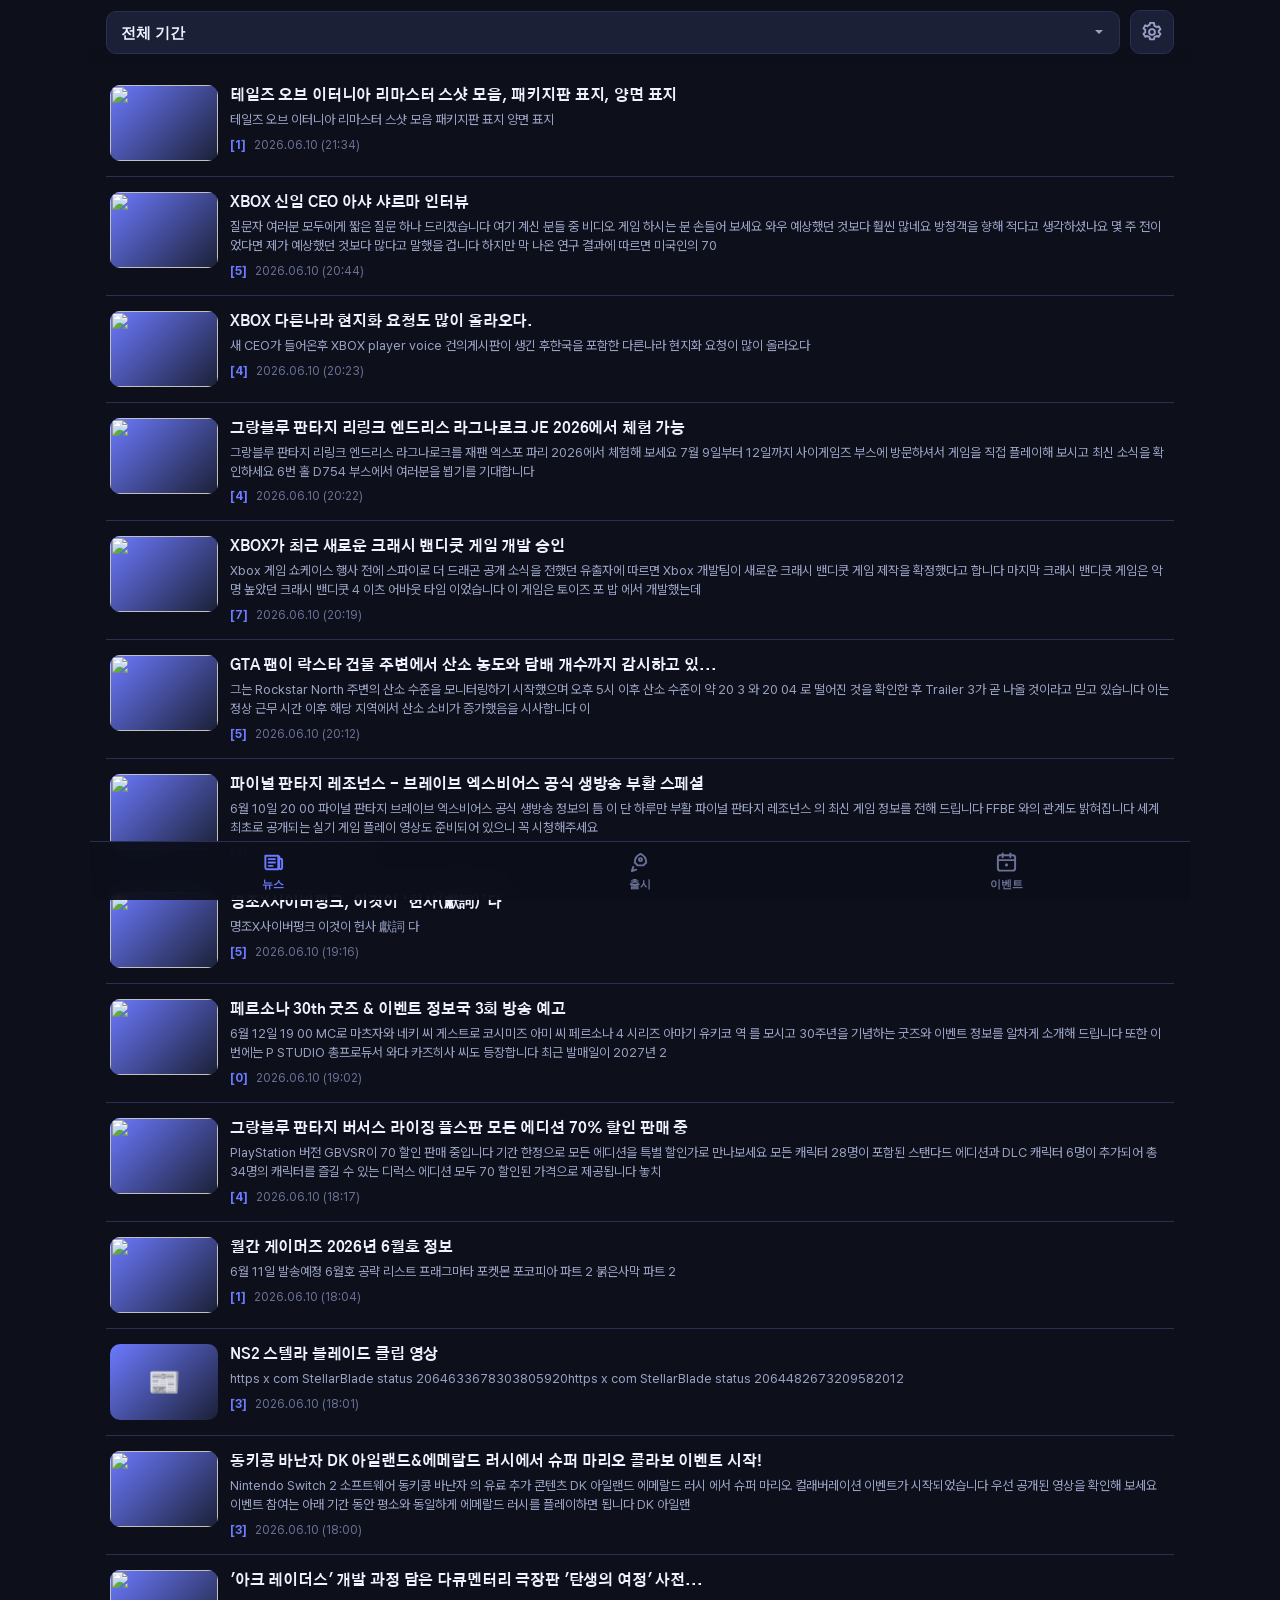
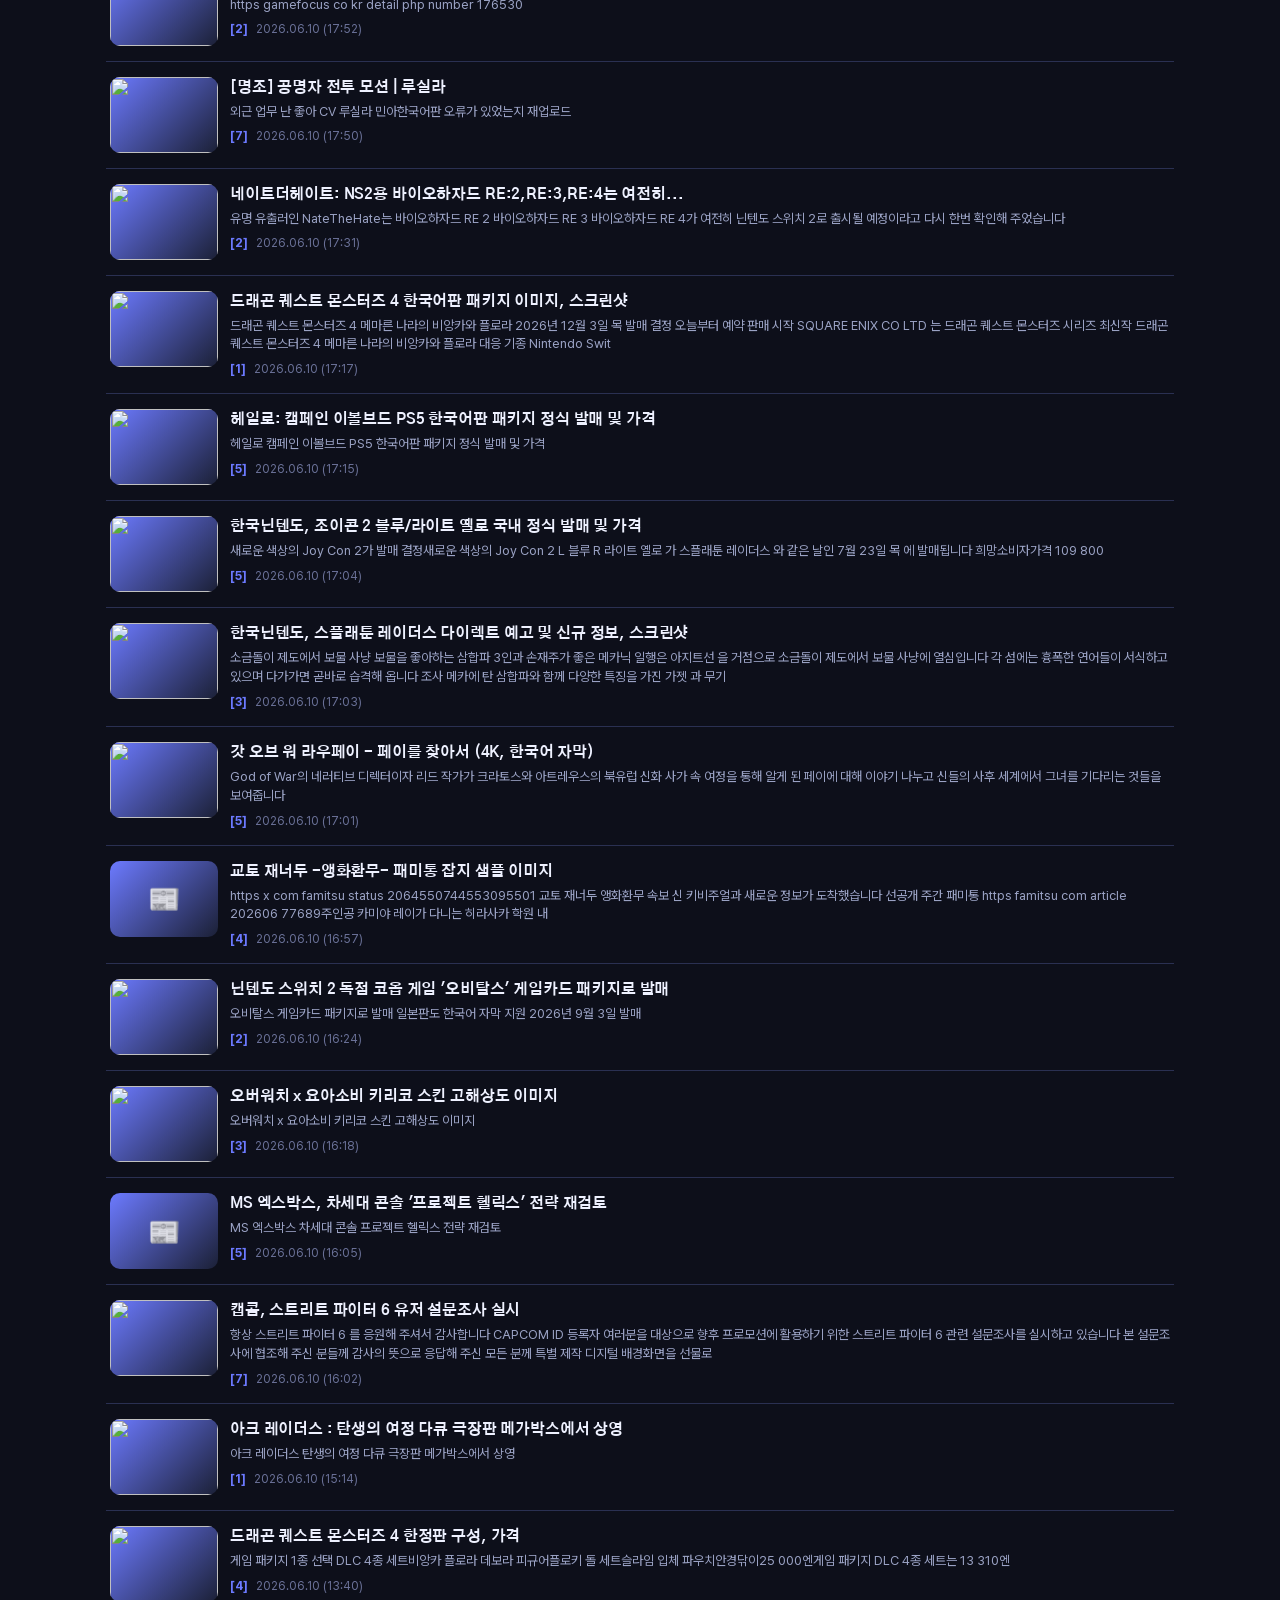
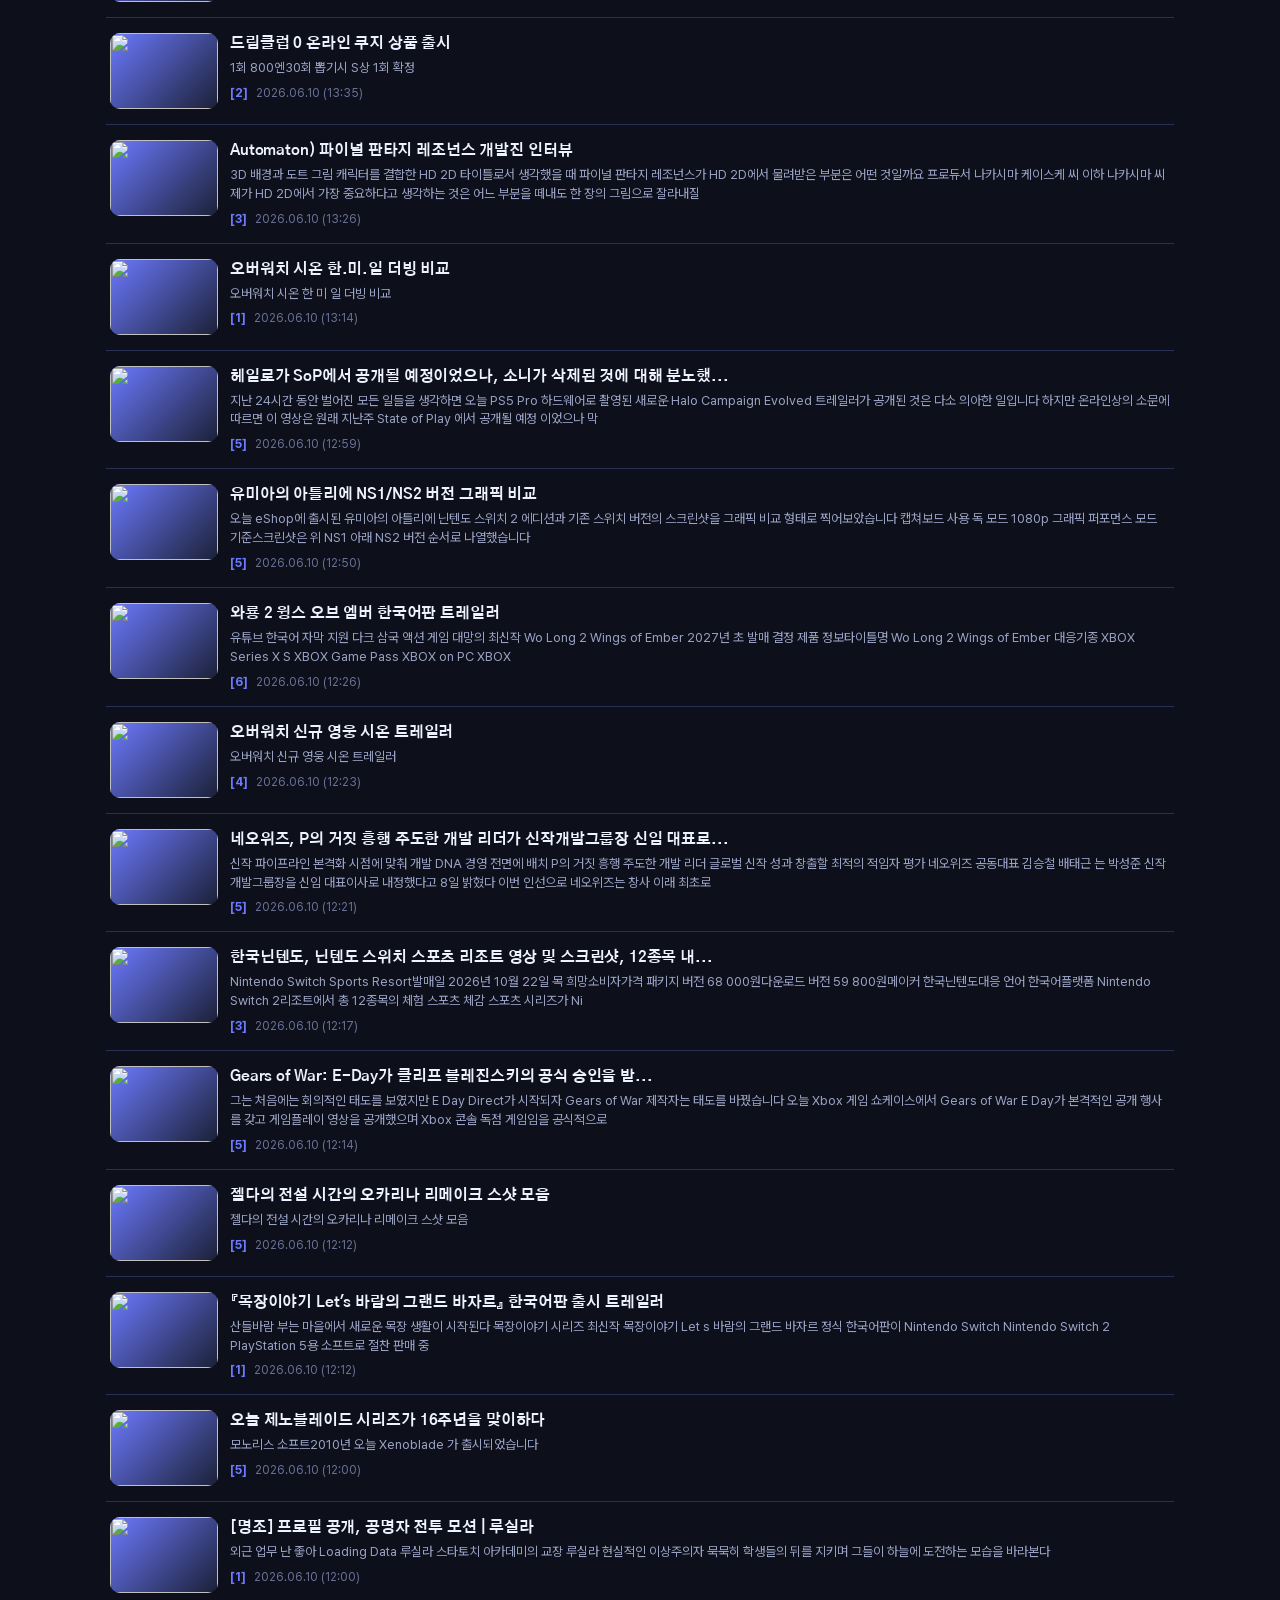
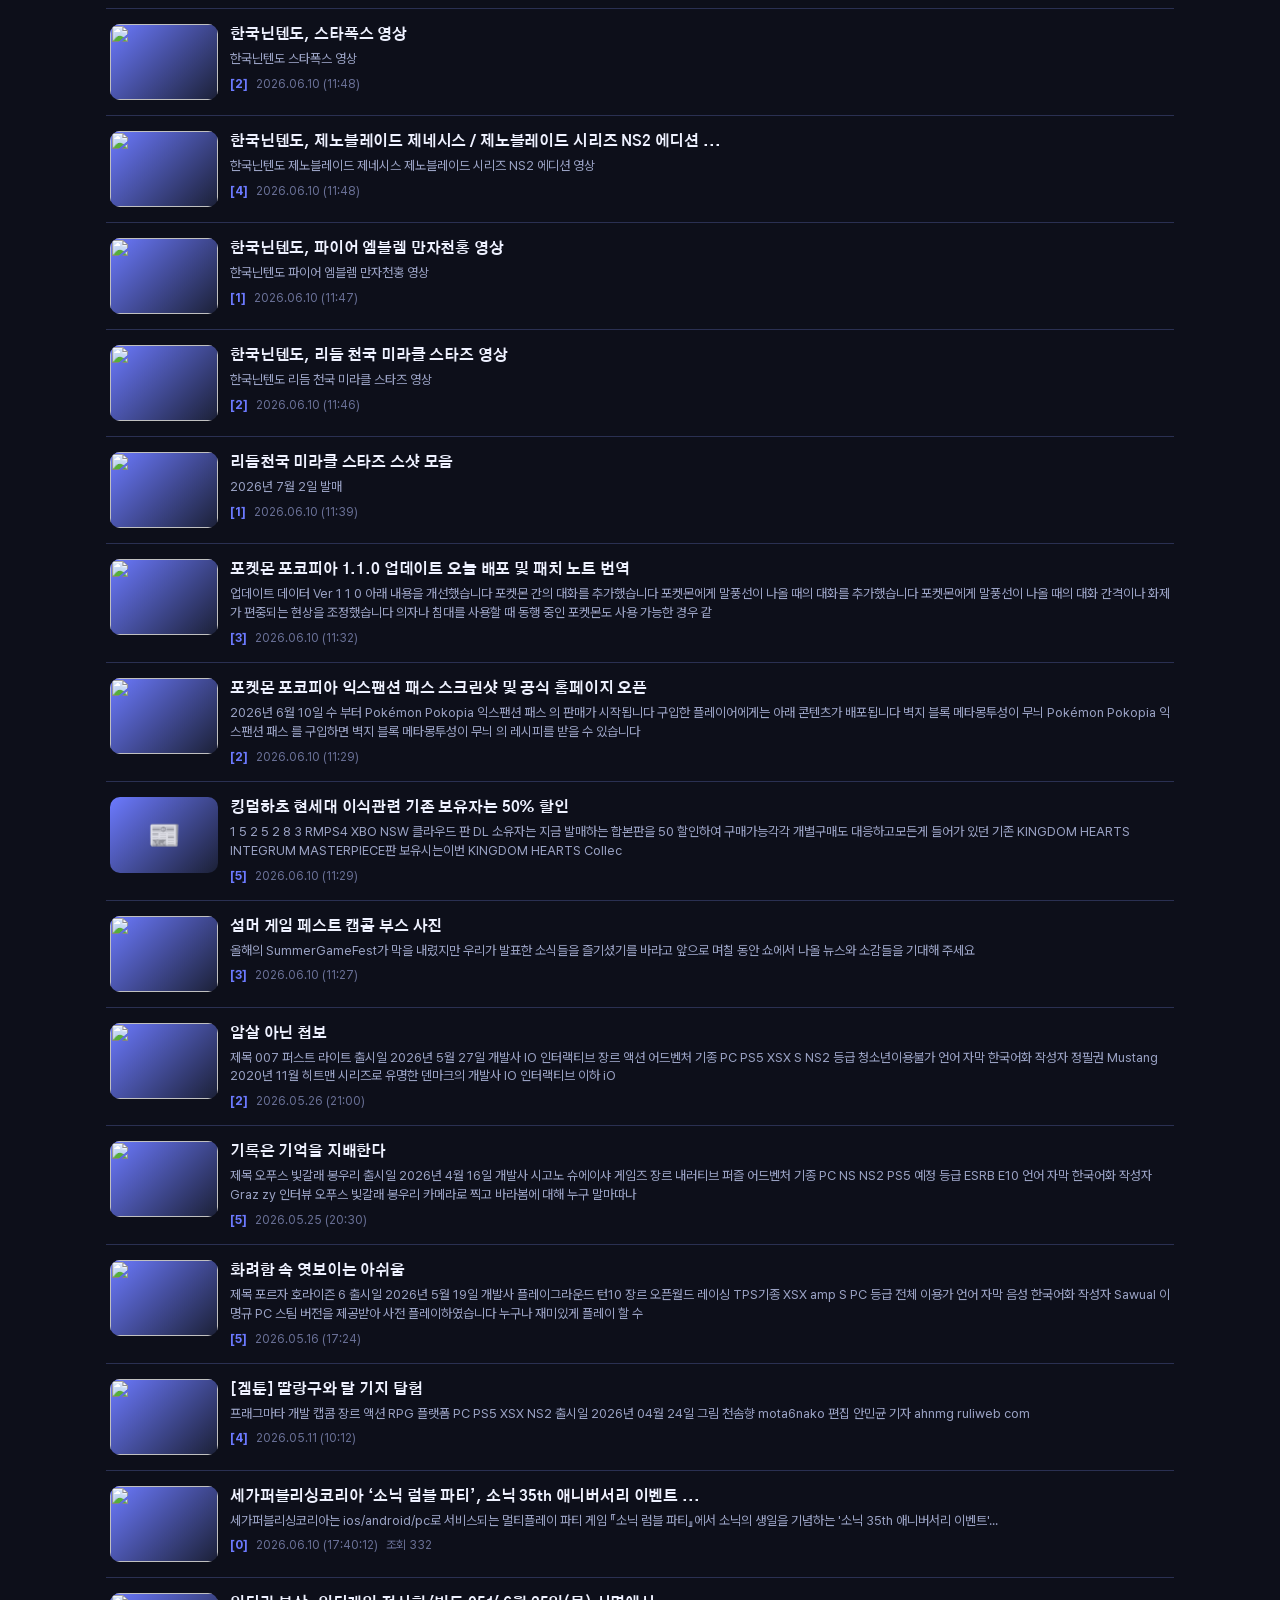
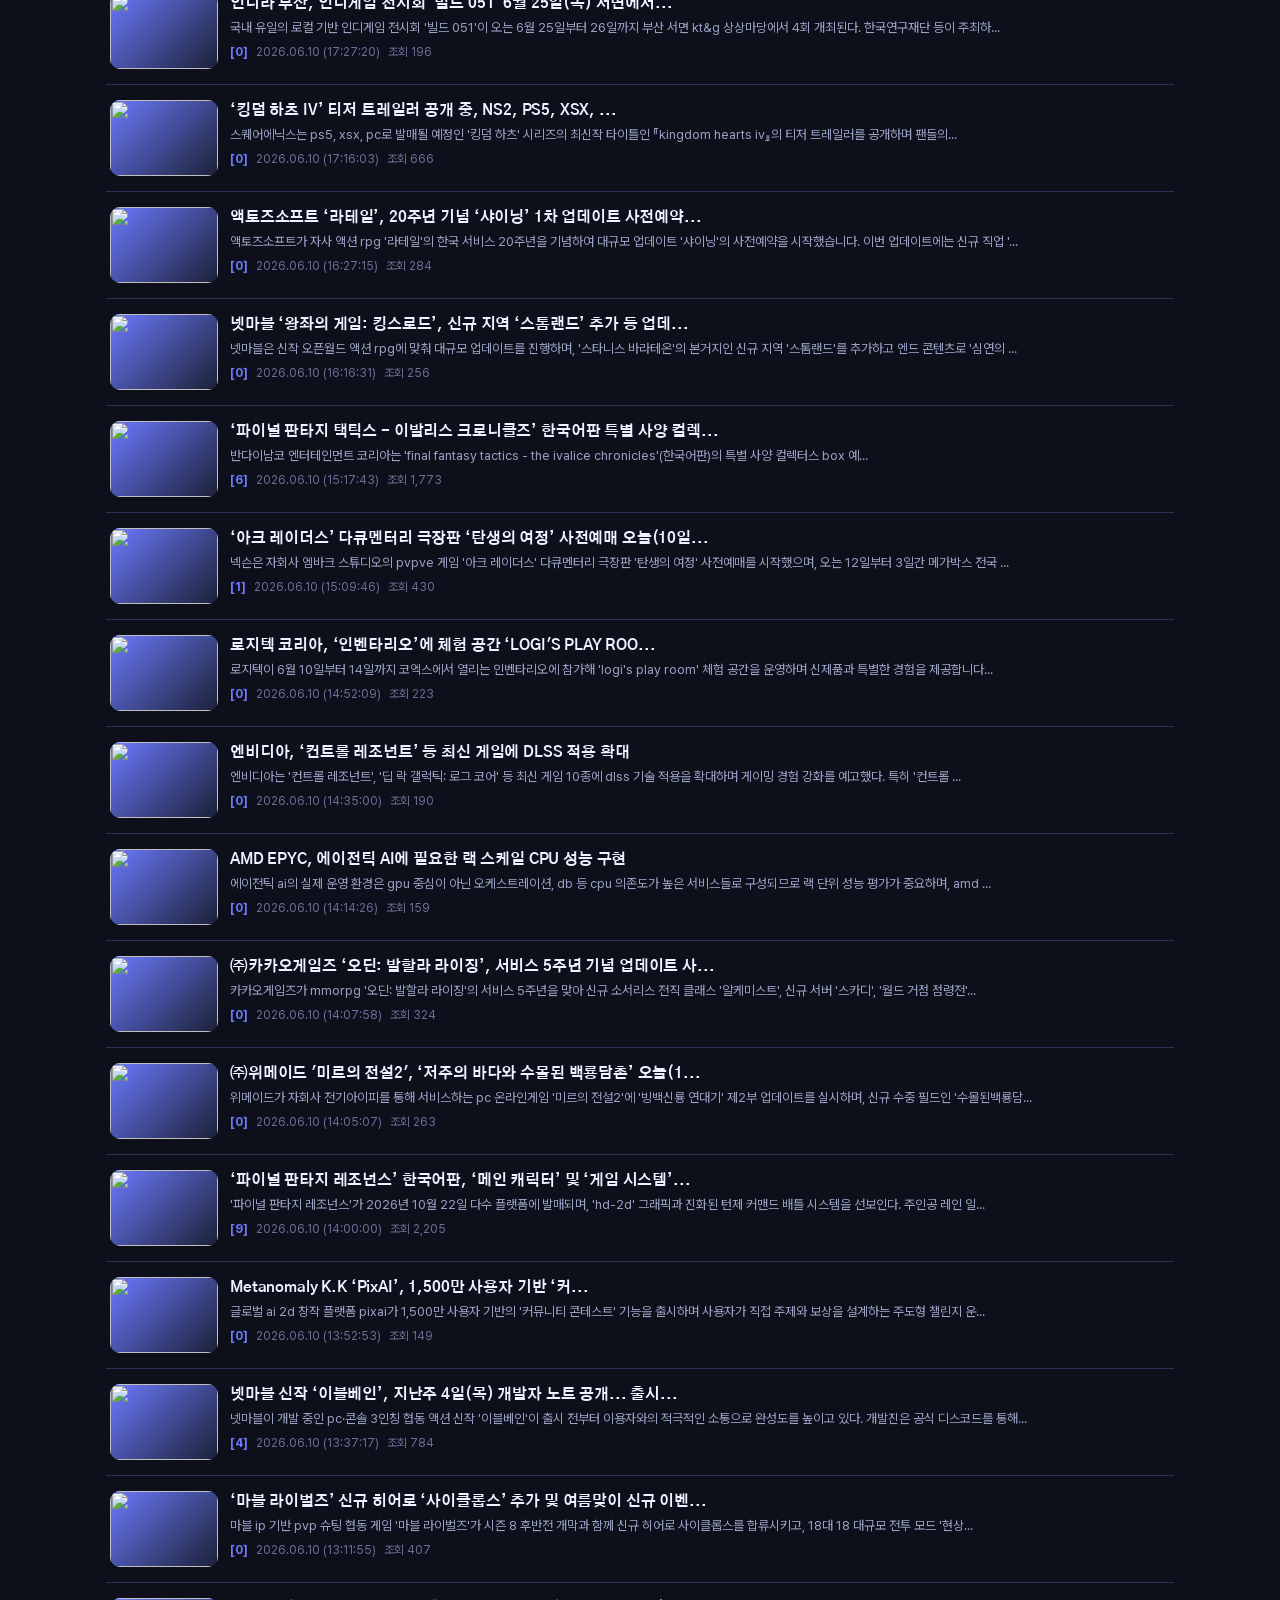
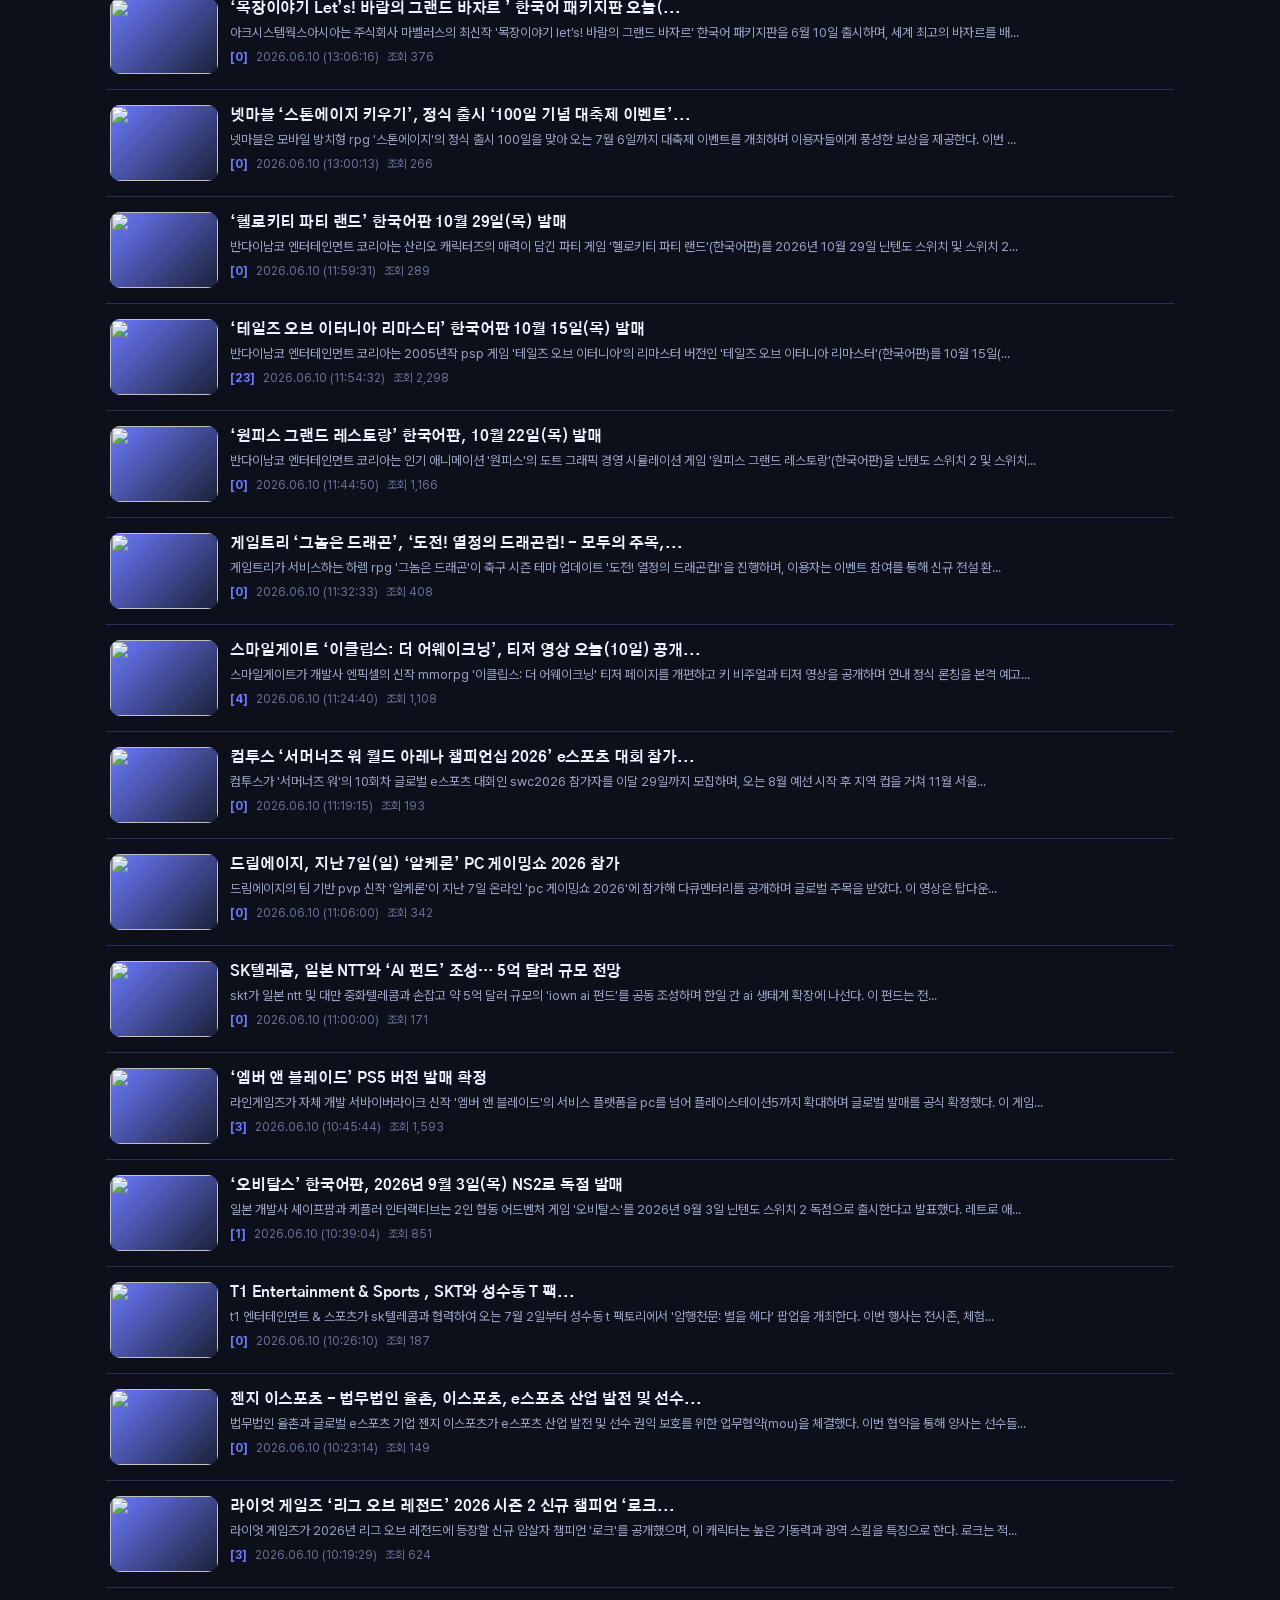
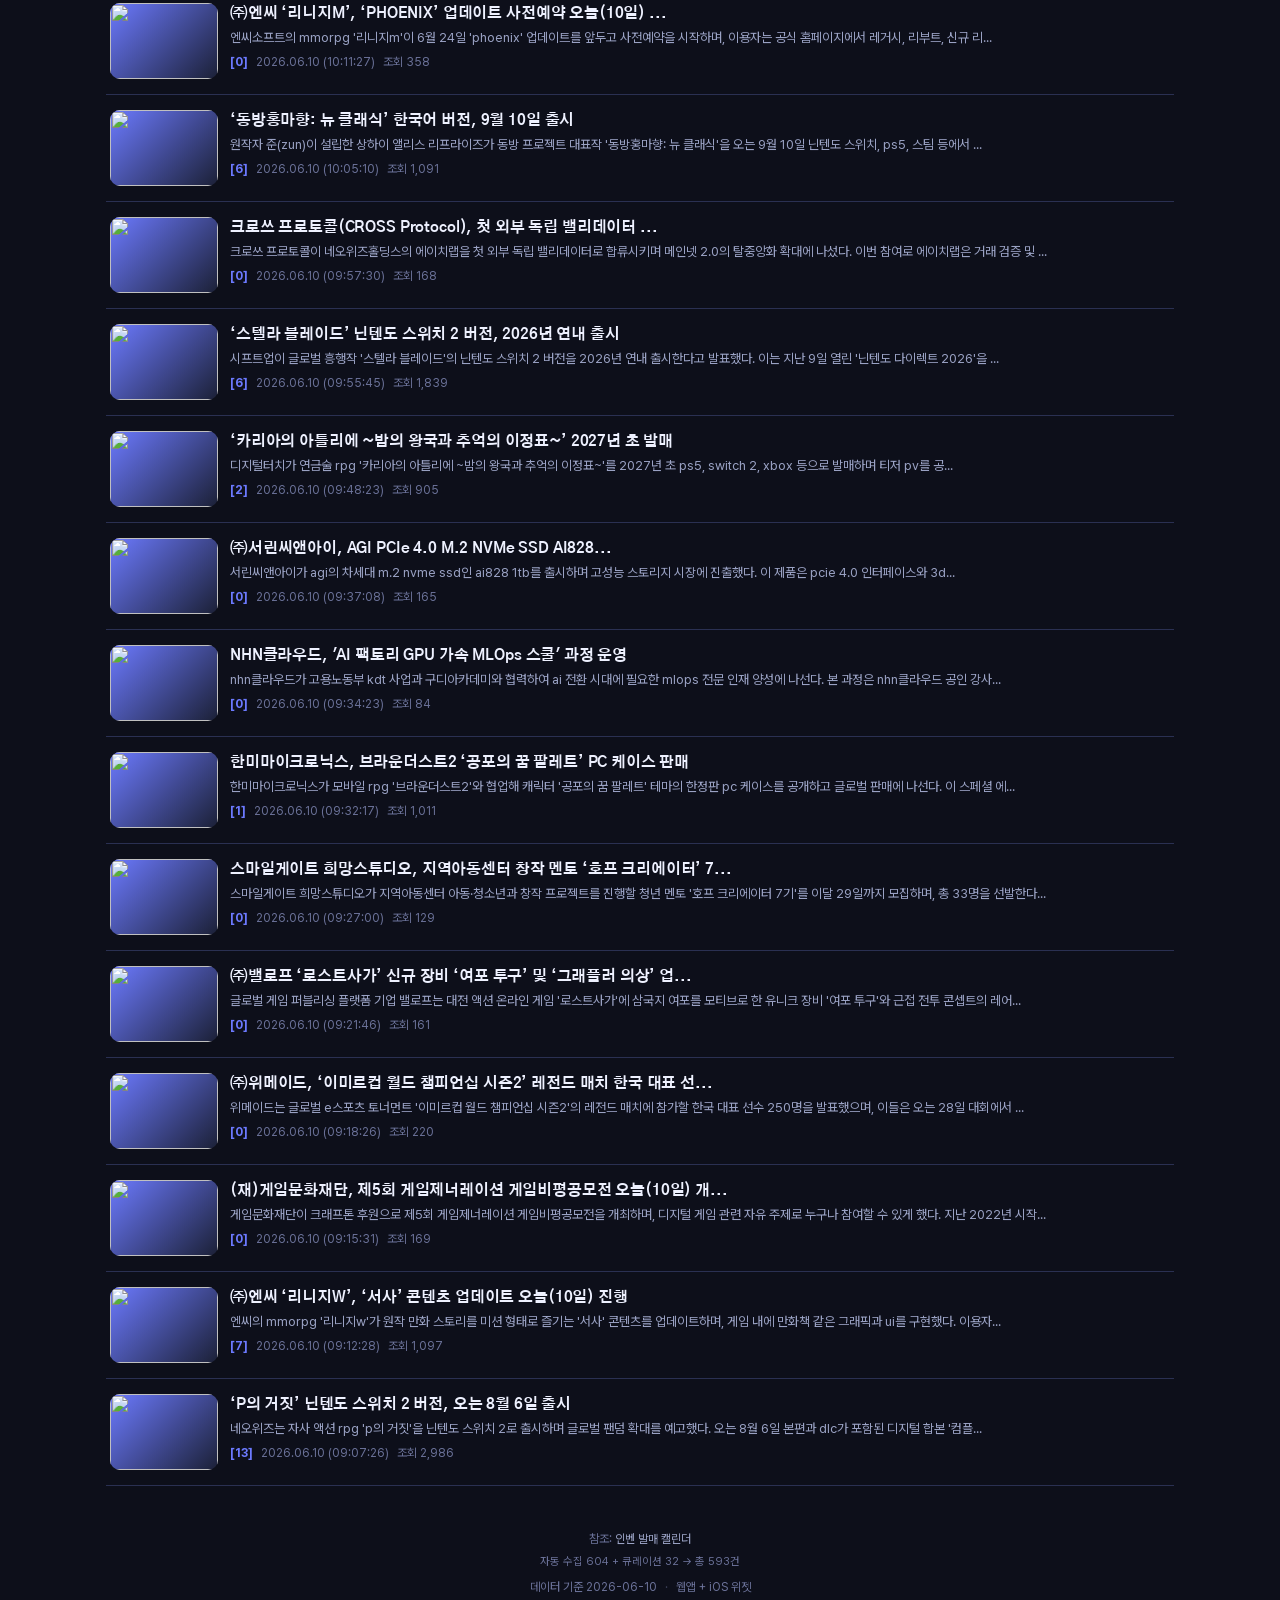
==== commit 96c22992: "feat: 출시·이벤트 미리보기 강화 + 원문보기 FAB - 출시/이벤트 카드 클릭 시 뉴스 탭과 동일한 다크 미리보기 제공   (게임 이미지 배너 + 본문 설명 + YouTube" ====
--- a/index.html
+++ b/index.html
@@ -112,6 +112,7 @@
     <div id="detailScroll" class="detail-scroll">
       <article id="detailBody" class="detail-content"></article>
     </div>
+    <a id="detailOrigBtn" class="detail-orig-fab" href="#" target="_blank" rel="noopener" hidden>원문보기 ↗</a>
   </div>
 
   <script src="app.js"></script>
--- a/styles.css
+++ b/styles.css
@@ -190,6 +190,7 @@
   padding-bottom: 8px; border-bottom: 1px solid var(--border);
 }
 .month-head.current { color: var(--text); }
+.month-head.tbd { color: var(--text-faint); font-style: italic; }
 .month-head.current span:first-child {
   background: linear-gradient(90deg, var(--accent), #b14aed);
   -webkit-background-clip: text; background-clip: text; -webkit-text-fill-color: transparent;
@@ -227,6 +228,7 @@
   padding: 4px 10px; border-radius: 999px; color: #fff;
 }
 .countdown.released { background: rgba(61,220,132,.22); color: var(--green); }
+.countdown.tbd { background: rgba(107,114,128,.22); color: var(--text-faint); }
 .play-btn {
   position: absolute; z-index: 2; top: 8px; right: 10px;
   width: 32px; height: 32px; display: grid; place-items: center;
@@ -268,7 +270,7 @@
 
 /* 게임 뉴스 보드 (루리웹 형식) */
 .newsboard { list-style: none; margin: 4px 0 0; padding: 0; display: flex; flex-direction: column; }
-/* 썸네일(좌) → 제목(우) 가로 행. 모바일 터치 고려해 넉넉한 간격 */
+/* 썸네일(좌) → 제목(우) 가로 행. 모바일 터치 고려해 넓너한 간격 */
 .news-item {
   display: flex; gap: 12px; align-items: flex-start;
   padding: 15px 4px; border-bottom: 1px solid var(--border); cursor: pointer;
@@ -282,7 +284,7 @@
   display: flex; align-items: center; justify-content: center;
   background: linear-gradient(135deg, var(--accent), #1b2036);
 }
-.news-thumb--ph::after { content: "📰"; font-size: 26px; opacity: .9; }
+.news-thumb--ph::after { content: "\1F4F0"; font-size: 26px; opacity: .9; }
 .news-body { display: flex; flex-direction: column; gap: 5px; min-width: 0; flex: 1; }
 .news-title {
   color: var(--text); font-size: 15px; font-weight: 700; line-height: 1.4;
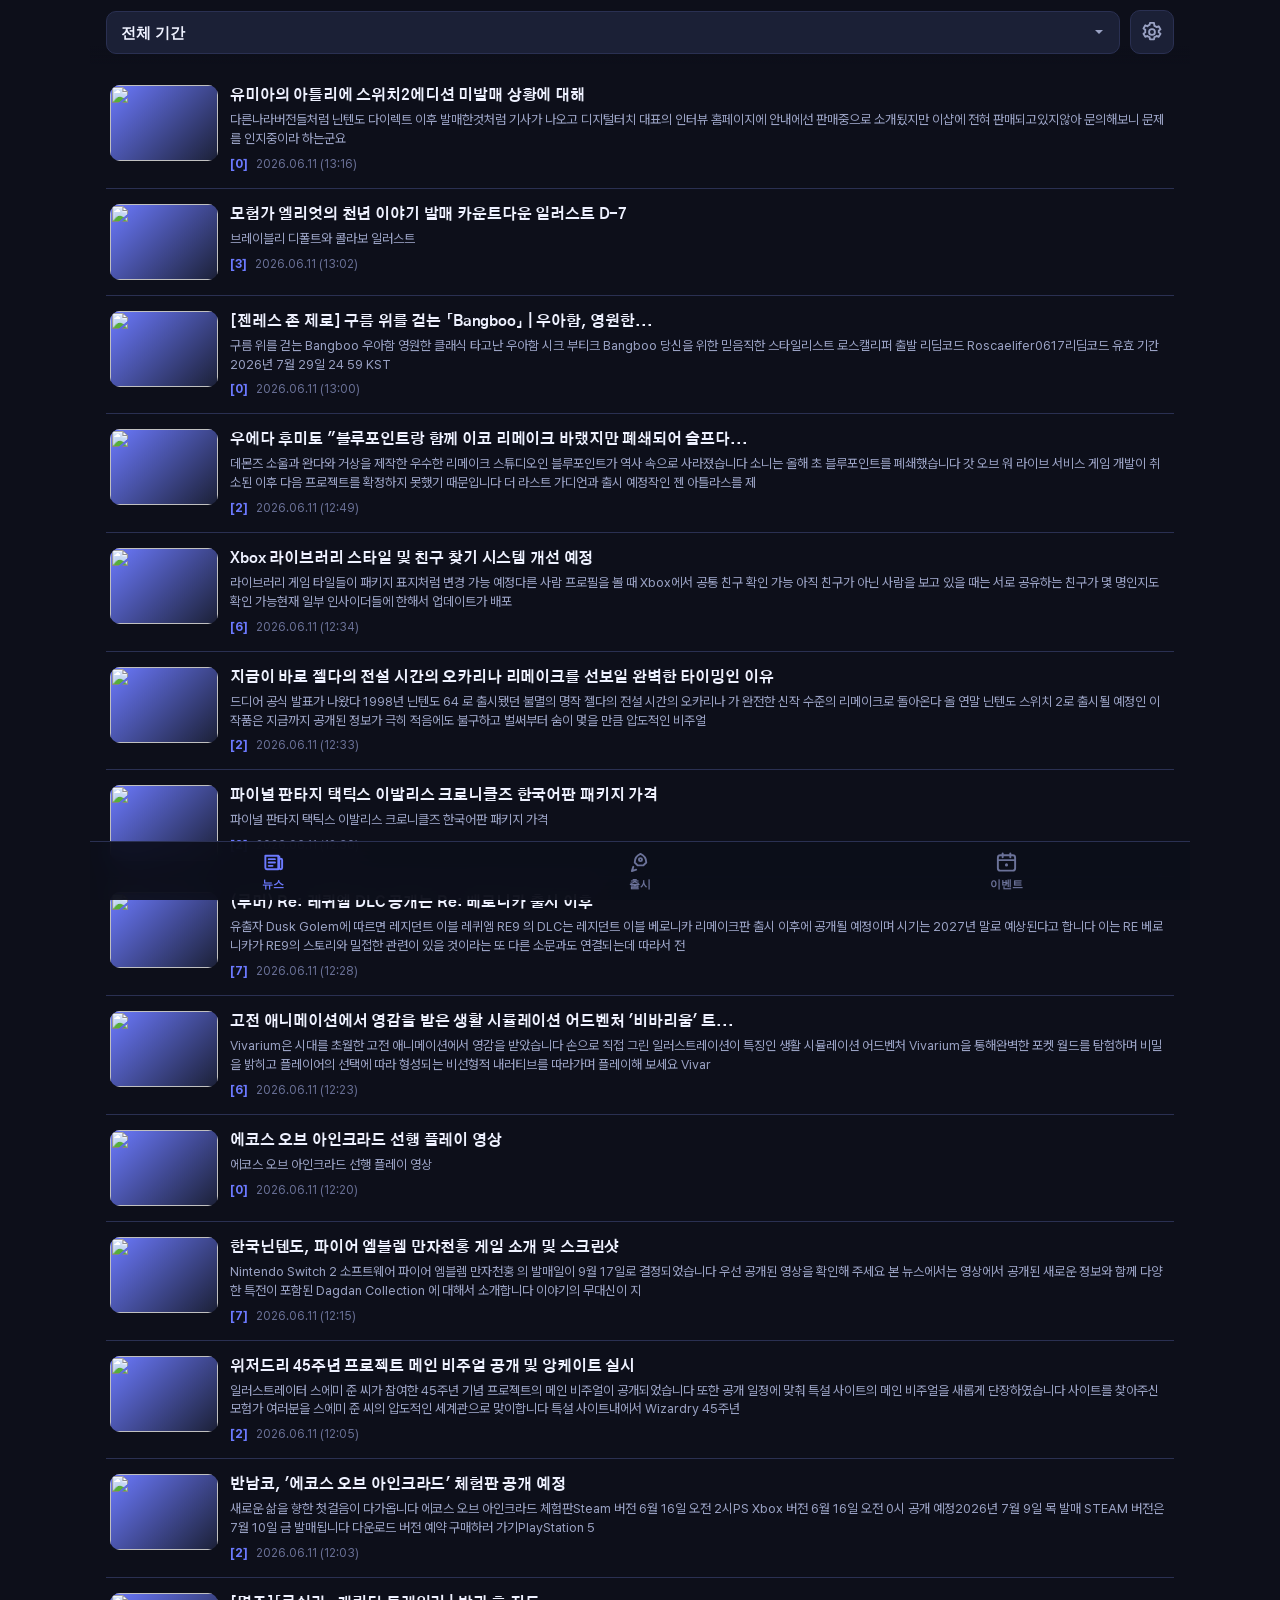
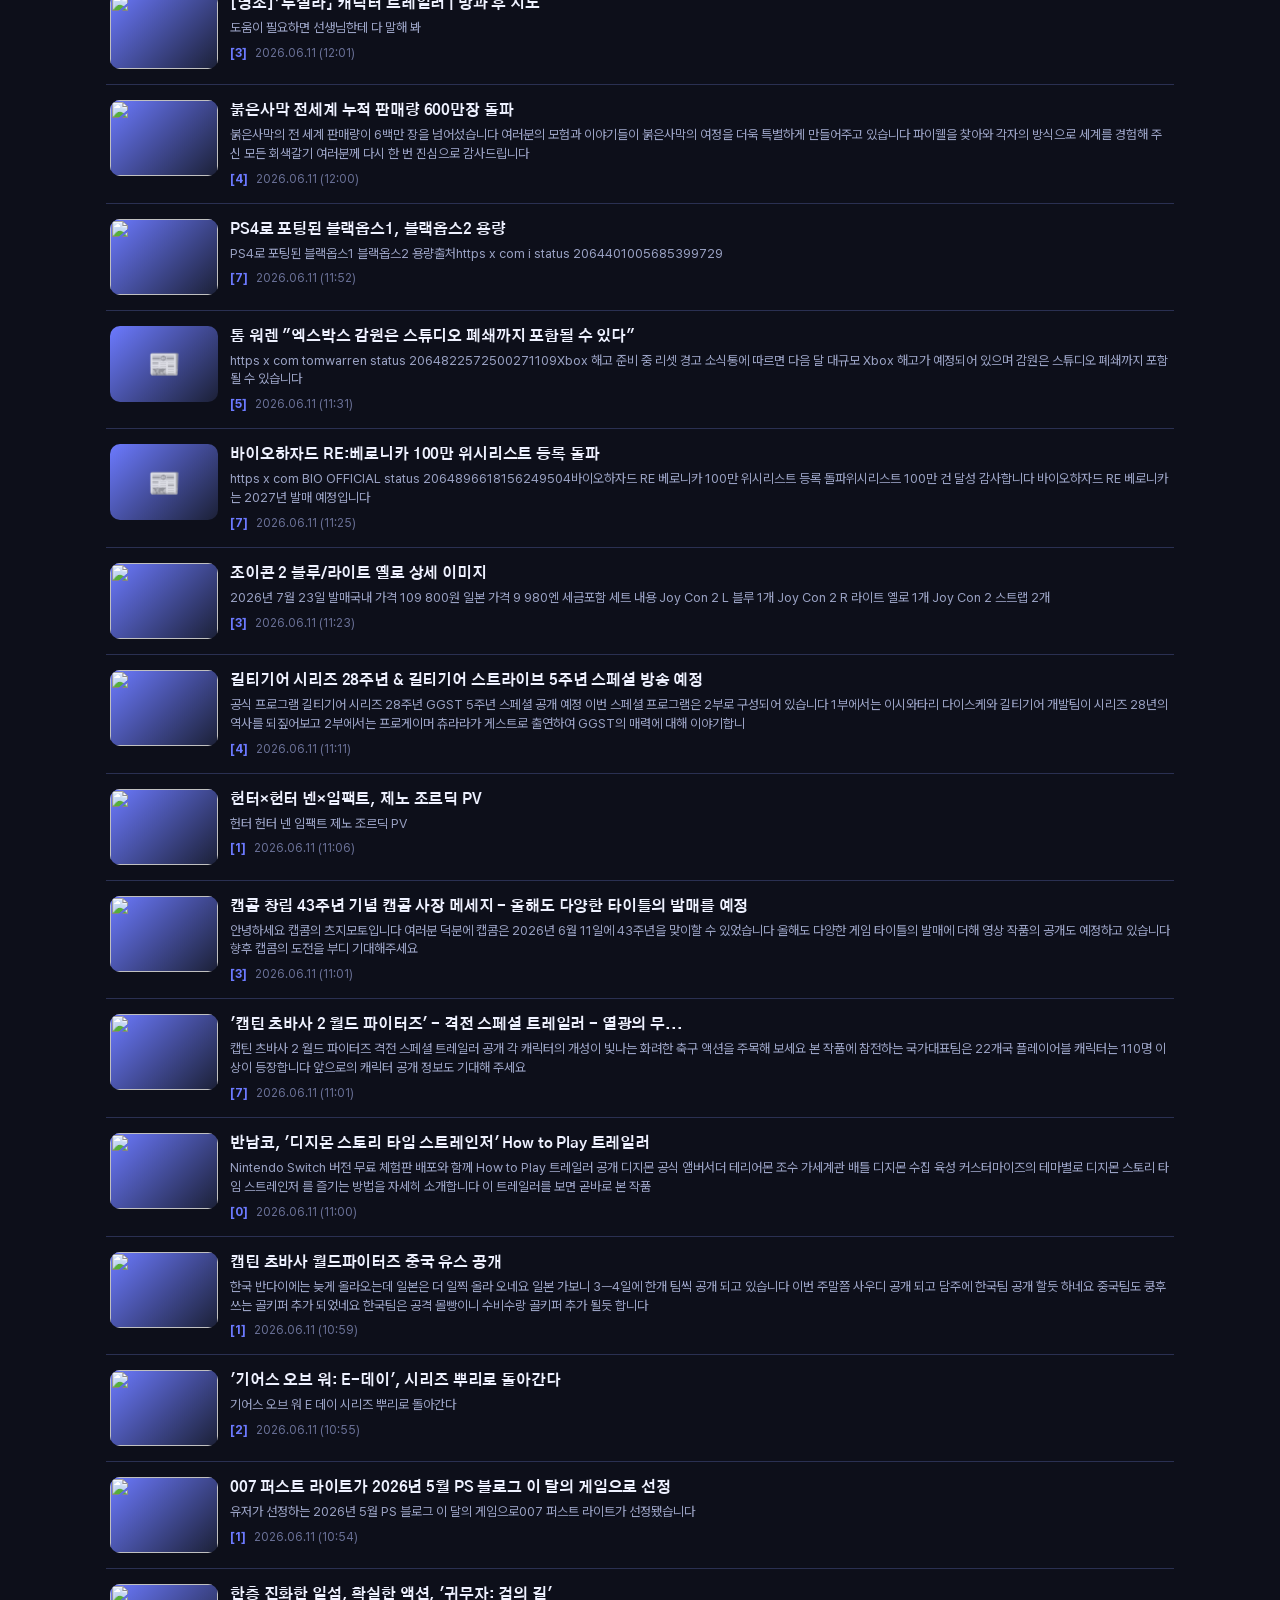
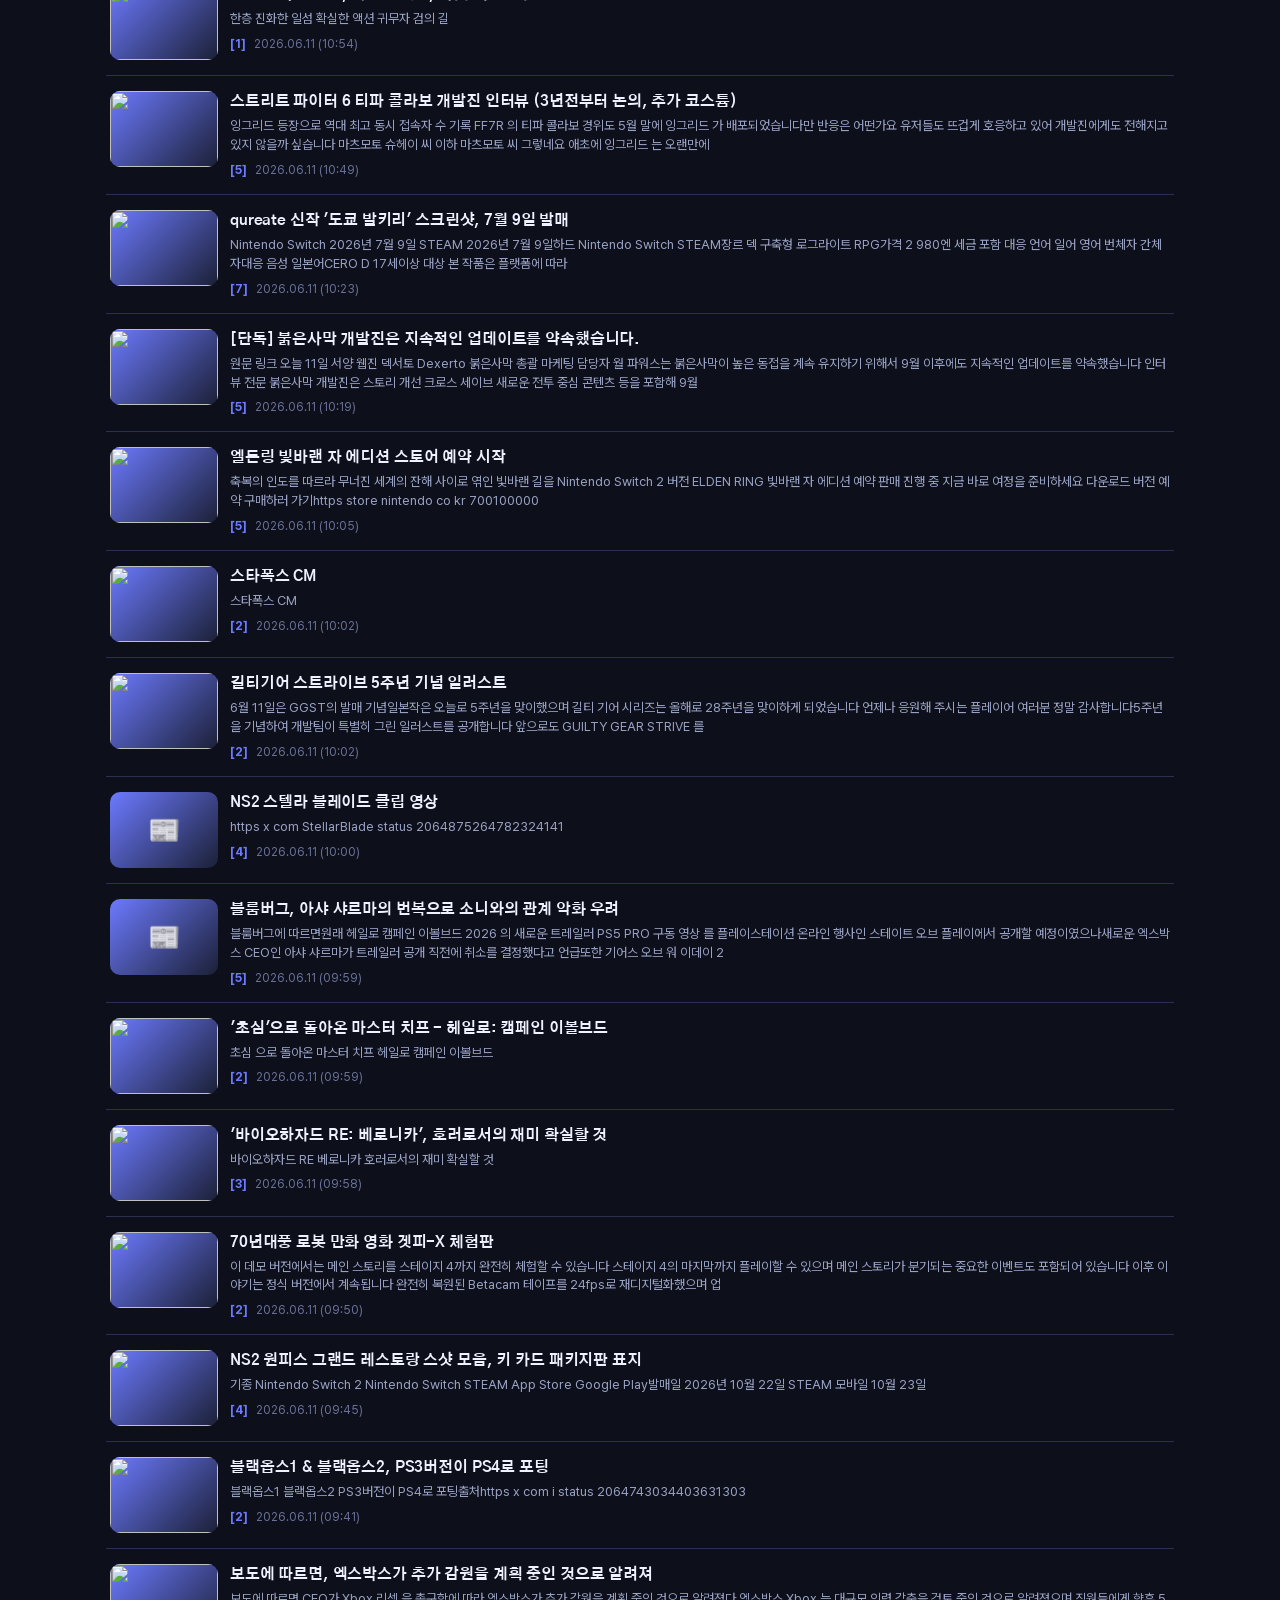
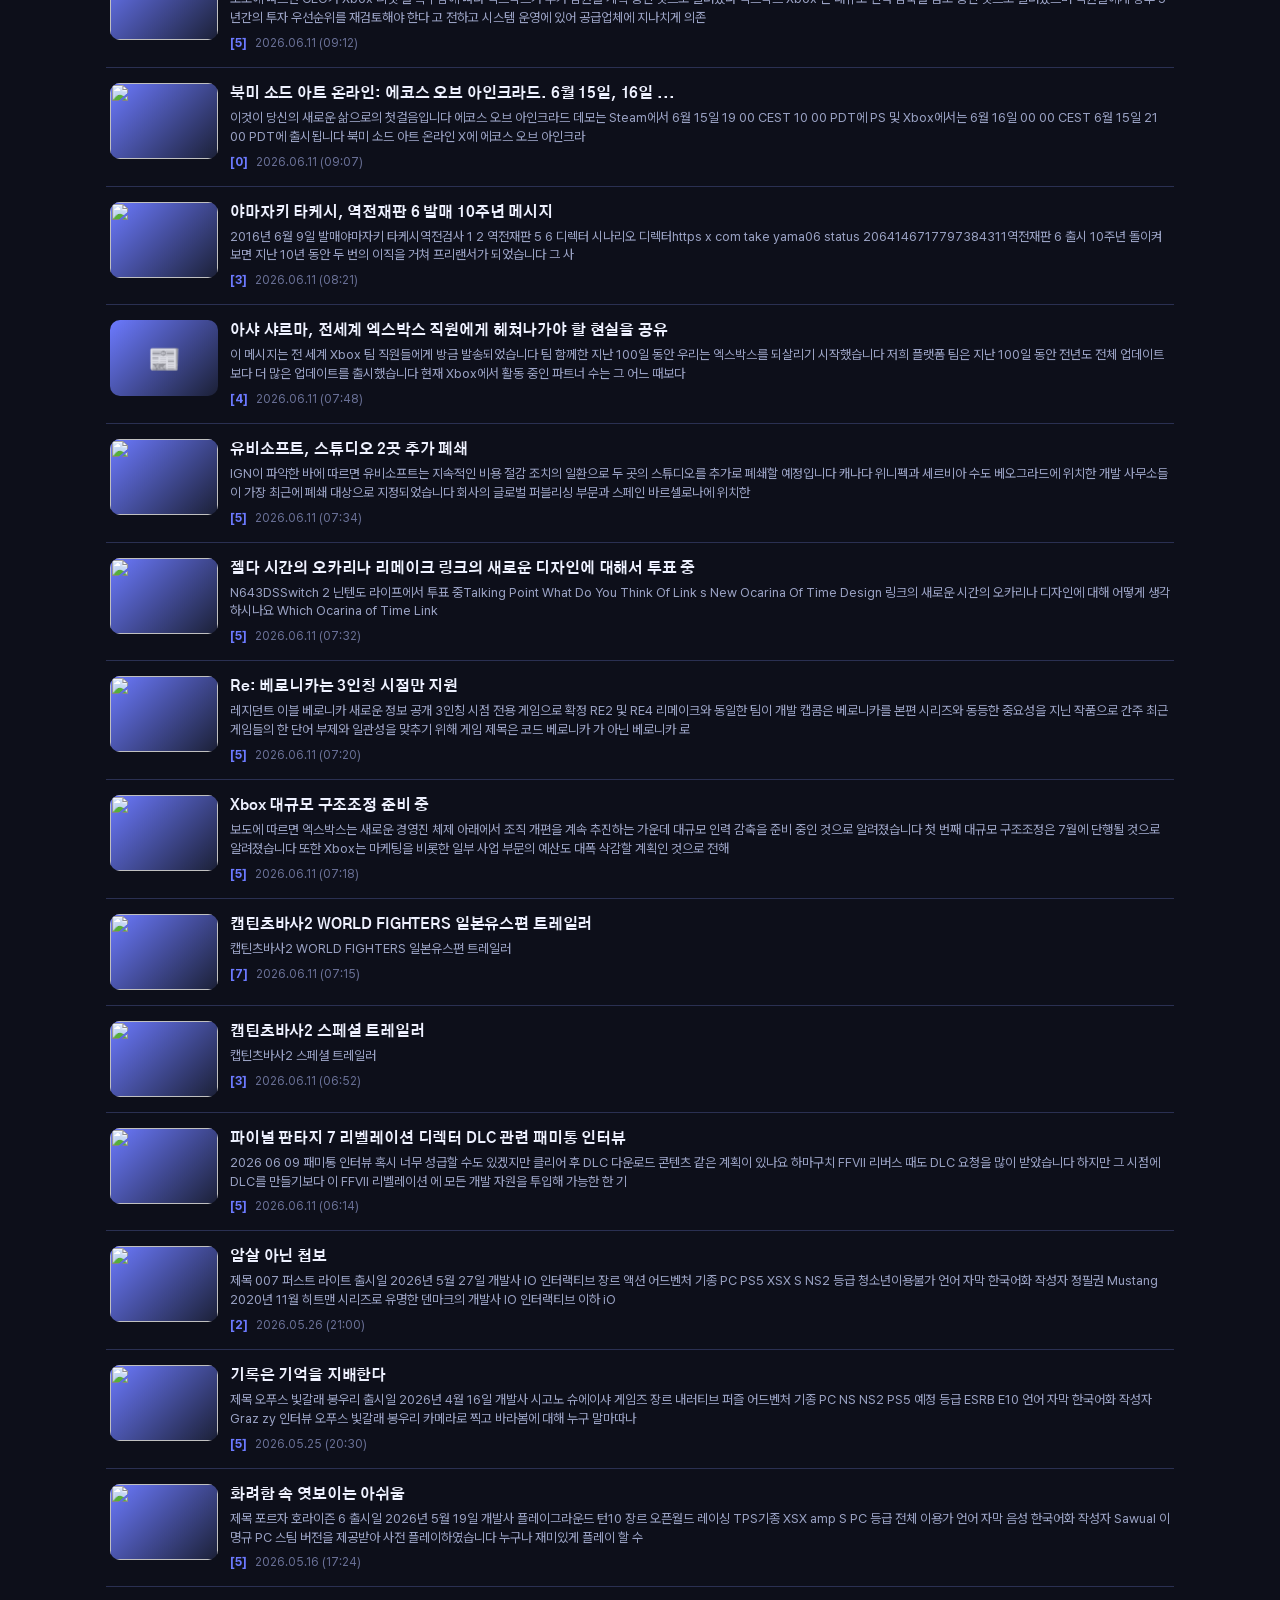
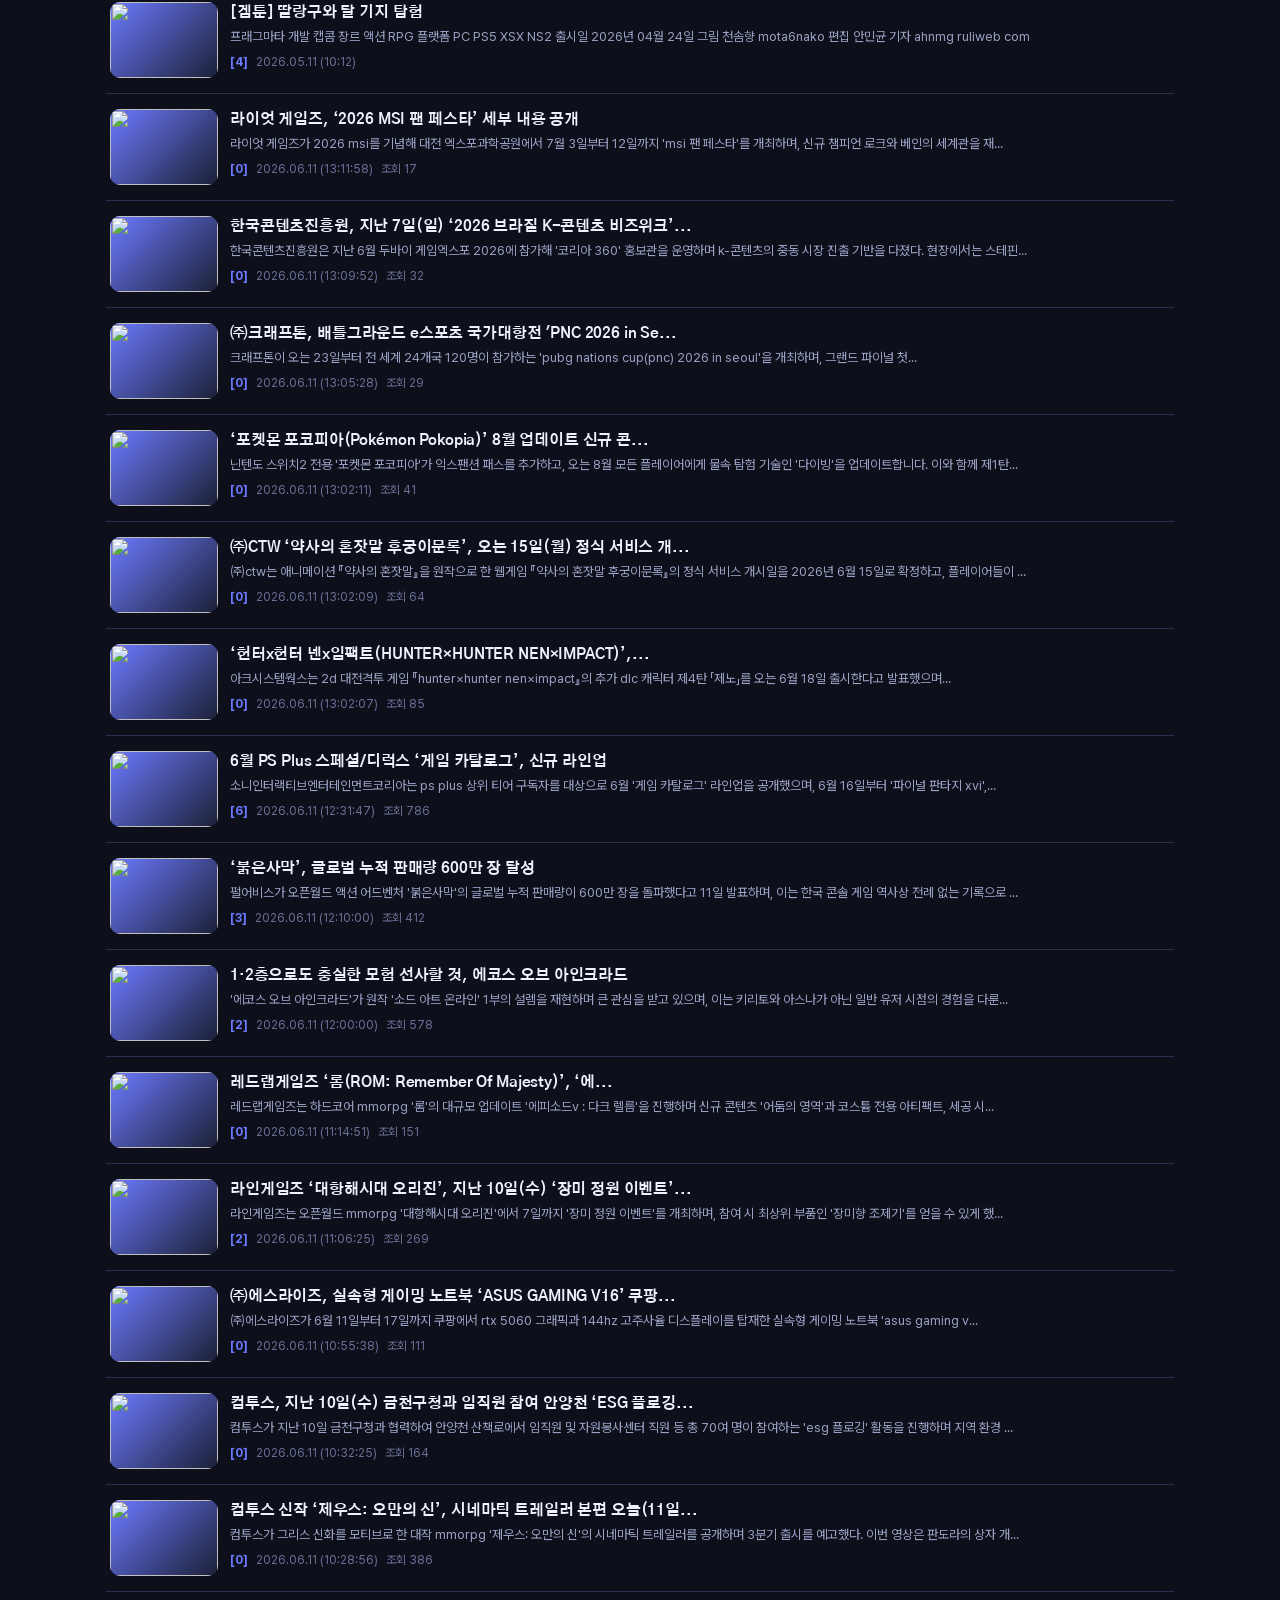
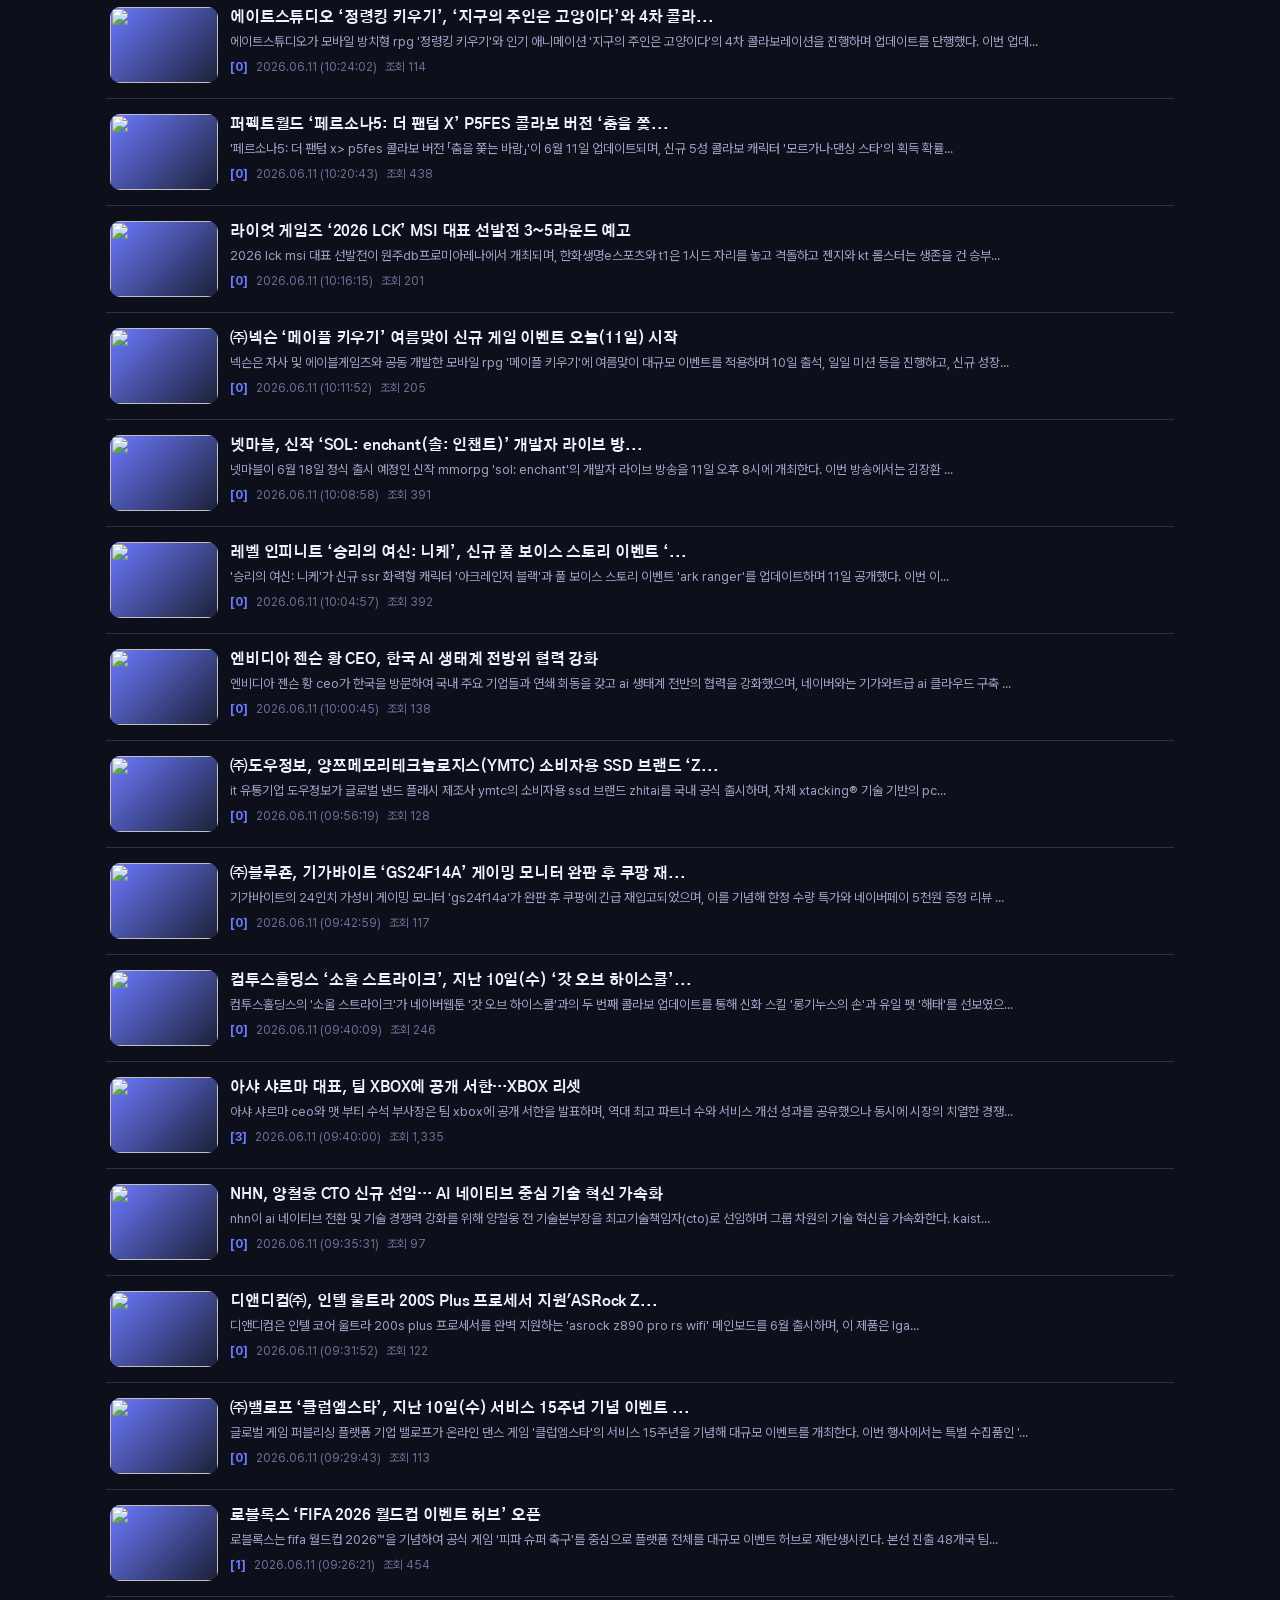
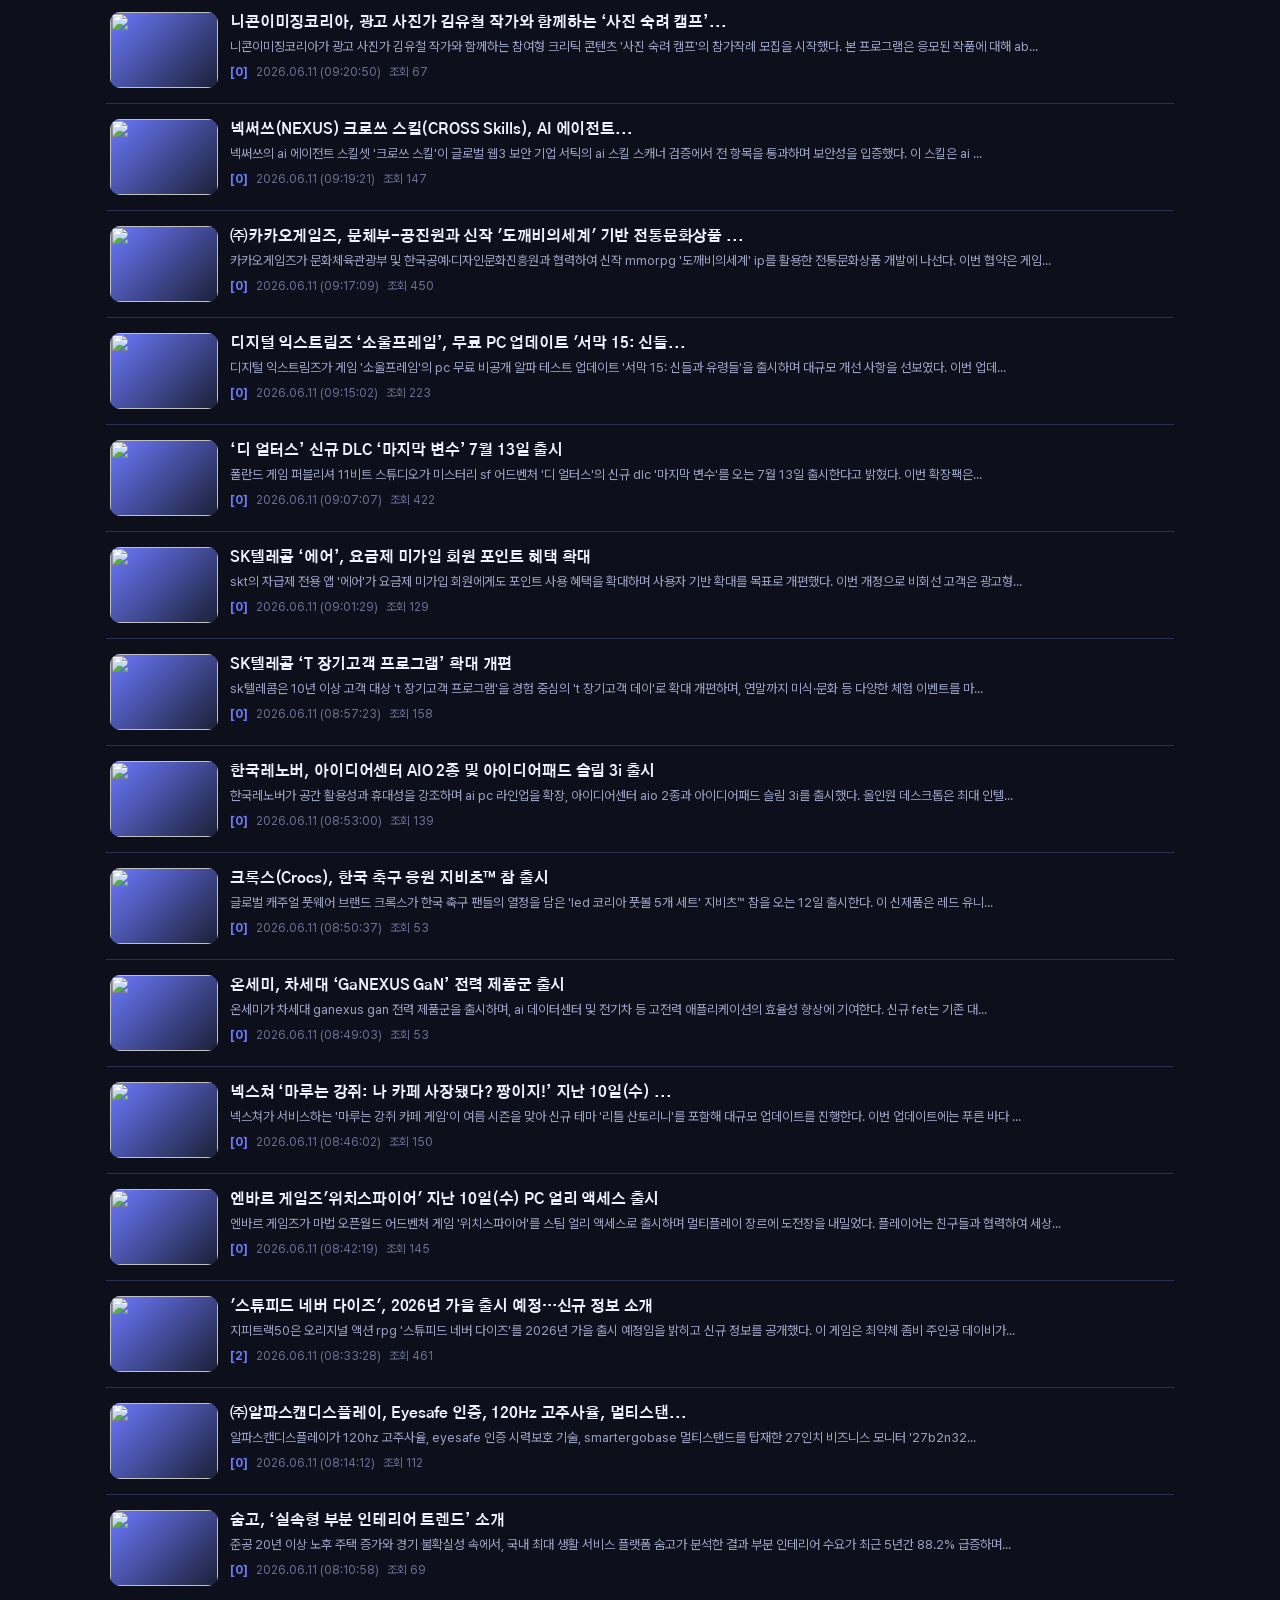
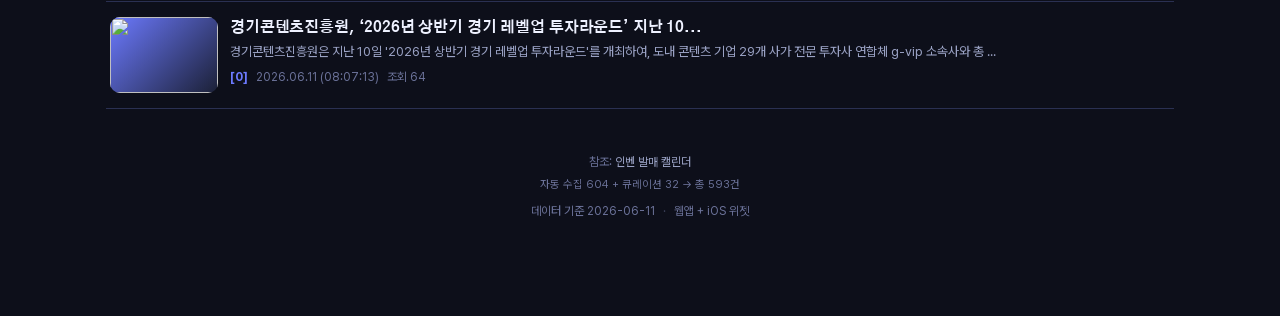
==== commit 83d44def: "feat: 라이트 테마 토글 + 공유 링크 GGG 브랜딩 일관화 [테마] 설정 시트에 다크/화이트 토글 추가 - CSS 변수 기반 라이트 테마(:root[data-theme=lig" ====
--- a/index.html
+++ b/index.html
@@ -6,13 +6,18 @@
   <meta name="theme-color" content="#0d0f1a" />
   <meta name="description" content="PC · 콘솔 · 모바일 신작 출시 · 업데이트 · 행사 일정을 한눈에" />
   <meta property="og:type" content="website" />
+  <meta property="og:site_name" content="GGG" />
+  <meta property="og:url" content="https://rockyhong-a11y.github.io/GGG/" />
   <meta property="og:title" content="GGG — Good Game, Gallantly" />
   <meta property="og:description" content="PC · 콘솔 · 모바일 신작 출시 · 업데이트 · 행사 일정을 한눈에" />
-  <meta property="og:image" content="icons/icon-512.png" />
+  <meta property="og:image" content="https://rockyhong-a11y.github.io/GGG/icons/icon-512.png" />
   <meta name="twitter:card" content="summary" />
   <meta name="twitter:title" content="GGG — Good Game, Gallantly" />
   <meta name="twitter:description" content="PC · 콘솔 · 모바일 신작 출시 · 업데이트 · 행사 일정을 한눈에" />
+  <meta name="twitter:image" content="https://rockyhong-a11y.github.io/GGG/icons/icon-512.png" />
   <title>GGG — Good Game, Gallantly</title>
+  <!-- 라이트/다크 테마: 첫 페인트 전에 저장된 선택을 적용(깜빡임 방지) -->
+  <script>try{if(localStorage.getItem("gnw-theme")==="light"){document.documentElement.dataset.theme="light";var m=document.querySelector('meta[name="theme-color"]');if(m)m.content="#eef1f8";}}catch(e){}</script>
   <link rel="manifest" href="manifest.webmanifest" />
   <!-- 홈 화면에 추가(웹앱) 시 사용되는 아이콘 · 이름 -->
   <link rel="apple-touch-icon" href="icons/icon-192.png" />
@@ -71,11 +76,26 @@
 
   <!-- 설정: 앱 아이콘(테마) 변경 -->
   <div id="settingsSheet" class="sheet-overlay" hidden>
-    <div class="sheet" role="dialog" aria-modal="true" aria-label="앱 아이콘 변경">
+    <div class="sheet" role="dialog" aria-modal="true" aria-label="설정">
       <div class="sheet-head">
-        <h2>앱 아이콘</h2>
+        <h2>설정</h2>
         <button id="settingsClose" class="sheet-close" type="button" aria-label="닫기">✕</button>
       </div>
+      <p class="sheet-subhead">테마</p>
+      <div class="setting-row">
+        <span style="font-size:14px;color:var(--text-dim);font-weight:600">화면 색상</span>
+        <div class="theme-toggle" role="group" aria-label="테마 선택">
+          <button class="theme-opt" type="button" data-theme="dark" aria-pressed="true">
+            <svg viewBox="0 0 24 24" aria-hidden="true" fill="none" stroke="currentColor" stroke-width="2" stroke-linecap="round" stroke-linejoin="round"><path d="M21 12.8A9 9 0 1 1 11.2 3a7 7 0 0 0 9.8 9.8z"/></svg>
+            다크
+          </button>
+          <button class="theme-opt" type="button" data-theme="light" aria-pressed="false">
+            <svg viewBox="0 0 24 24" aria-hidden="true" fill="none" stroke="currentColor" stroke-width="2" stroke-linecap="round" stroke-linejoin="round"><circle cx="12" cy="12" r="4.5"/><path d="M12 2v2.5M12 19.5V22M2 12h2.5M19.5 12H22M4.9 4.9l1.8 1.8M17.3 17.3l1.8 1.8M19.1 4.9l-1.8 1.8M6.7 17.3l-1.8 1.8"/></svg>
+            화이트
+          </button>
+        </div>
+      </div>
+      <p class="sheet-subhead">앱 아이콘</p>
       <div class="icon-grid" id="iconGrid"></div>
       <button id="iconUploadBtn" class="icon-upload-btn" type="button">사진에서 선택…</button>
       <input id="iconFile" type="file" accept="image/*" hidden />
--- a/styles.css
+++ b/styles.css
@@ -26,6 +26,10 @@
   --radius: 16px;
   --radius-sm: 10px;
   --shadow: 0 8px 30px rgba(0, 0, 0, 0.35);
+  /* 테마 의존 값(다크 기본). 라이트 테마에서 override */
+  --bg-grad: radial-gradient(1200px 600px at 80% -10%, #1a1f3a 0%, var(--bg) 55%);
+  --glass-bg: rgba(13, 15, 26, 0.92);
+  --theme-color: #0d0f1a;
   --safe-top: env(safe-area-inset-top, 0px);
   --safe-bottom: env(safe-area-inset-bottom, 0px);
   --maxw: 1100px;
@@ -35,13 +39,33 @@
     "Malgun Gothic", Roboto, sans-serif;
 }
 
+/* 라이트(화이트) 테마 — 설정에서 토글, data-theme="light" 로 적용 */
+:root[data-theme="light"] {
+  --bg: #eef1f8;
+  --bg-elev: #ffffff;
+  --bg-card: #ffffff;
+  --bg-card-hover: #f1f4fb;
+  --border: #dce1ee;
+  --text: #1a1d2b;
+  --text-dim: #565d78;
+  --text-faint: #888fa8;
+  --accent: #5562f0;
+  --accent-soft: rgba(85, 98, 240, 0.12);
+  --green: #1aa85f;
+  --amber: #d98512;
+  --shadow: 0 8px 30px rgba(40, 50, 90, 0.12);
+  --bg-grad: radial-gradient(1200px 600px at 80% -10%, #dfe6ff 0%, var(--bg) 55%);
+  --glass-bg: rgba(255, 255, 255, 0.85);
+  --theme-color: #eef1f8;
+}
+
 * { box-sizing: border-box; }
 html { -webkit-text-size-adjust: 100%; }
 
 body {
   margin: 0;
   font-family: var(--font-body);
-  background: radial-gradient(1200px 600px at 80% -10%, #1a1f3a 0%, var(--bg) 55%);
+  background: var(--bg-grad);
   color: var(--text);
   line-height: 1.5;
   min-height: 100vh;
@@ -102,6 +126,20 @@
 }
 .sheet-head { display: flex; align-items: center; justify-content: space-between; margin-bottom: 14px; }
 .sheet-head h2 { font-size: 17px; margin: 0; }
+/* 설정 섹션 소제목 + 행 */
+.sheet-subhead { font-size: 13px; font-weight: 700; color: var(--text-dim); margin: 18px 2px 10px; }
+.sheet-subhead:first-of-type { margin-top: 4px; }
+.setting-row { display: flex; align-items: center; justify-content: space-between; gap: 12px; }
+/* 테마 토글(다크/화이트 세그먼트) */
+.theme-toggle { display: inline-flex; background: var(--bg-card); border: 1px solid var(--border); border-radius: 999px; padding: 3px; gap: 2px; }
+.theme-opt {
+  display: inline-flex; align-items: center; gap: 6px;
+  background: none; border: none; cursor: pointer;
+  color: var(--text-dim); font-size: 13px; font-weight: 700;
+  padding: 7px 16px; border-radius: 999px; transition: background .12s, color .12s;
+}
+.theme-opt svg { width: 15px; height: 15px; }
+.theme-opt.sel { background: var(--accent); color: #fff; }
 .sheet-close {
   background: none; border: none; color: var(--text-dim);
   font-size: 18px; cursor: pointer; width: 32px; height: 32px; border-radius: 8px;
@@ -147,7 +185,7 @@
 .tabbar {
   position: fixed; left: 0; right: 0; bottom: 0; z-index: 40;
   display: flex; max-width: var(--maxw); margin: 0 auto;
-  background: rgba(13, 15, 26, 0.92);
+  background: var(--glass-bg);
   backdrop-filter: saturate(180%) blur(14px);
   -webkit-backdrop-filter: saturate(180%) blur(14px);
   border-top: 1px solid var(--border);
@@ -338,7 +376,7 @@
 .detail-sheet {
   position: fixed; inset: 0; z-index: 60;
   display: flex; flex-direction: column;
-  background: radial-gradient(1200px 600px at 80% -10%, #1a1f3a 0%, var(--bg) 55%);
+  background: var(--bg-grad);
   will-change: transform;
 }
 .detail-sheet[hidden] { display: none; }   /* display:flex 가 [hidden] 기본 동작을 덮어쓰므로 명시 */
@@ -361,7 +399,7 @@
 .detail-scroll { flex: 1; overflow-y: auto; -webkit-overflow-scrolling: touch; }
 .detail-content {
   max-width: 700px; margin: 0 auto;
-  padding: 8px 18px calc(48px + var(--safe-bottom));
+  padding: 8px 18px calc(88px + var(--safe-bottom));
 }
 .detail-title {
   margin: 2px 0 12px; font-size: 23px; line-height: 1.38;
@@ -410,3 +448,22 @@
   background: var(--accent-soft); color: var(--accent);
   border-radius: var(--radius-sm); font-weight: 700; text-decoration: none;
 }
+/* 우측 하단 원문보기 FAB */
+.detail-orig-fab {
+  position: absolute;
+  bottom: calc(22px + var(--safe-bottom));
+  right: 20px;
+  z-index: 10;
+  padding: 11px 20px;
+  background: var(--accent);
+  color: #fff;
+  border-radius: 999px;
+  font-size: 14px;
+  font-weight: 700;
+  text-decoration: none;
+  box-shadow: 0 4px 20px rgba(0, 0, 0, .5);
+  white-space: nowrap;
+  transition: opacity .12s, transform .12s;
+}
+.detail-orig-fab[hidden] { display: none; }
+.detail-orig-fab:active { opacity: .75; transform: scale(.96); }
